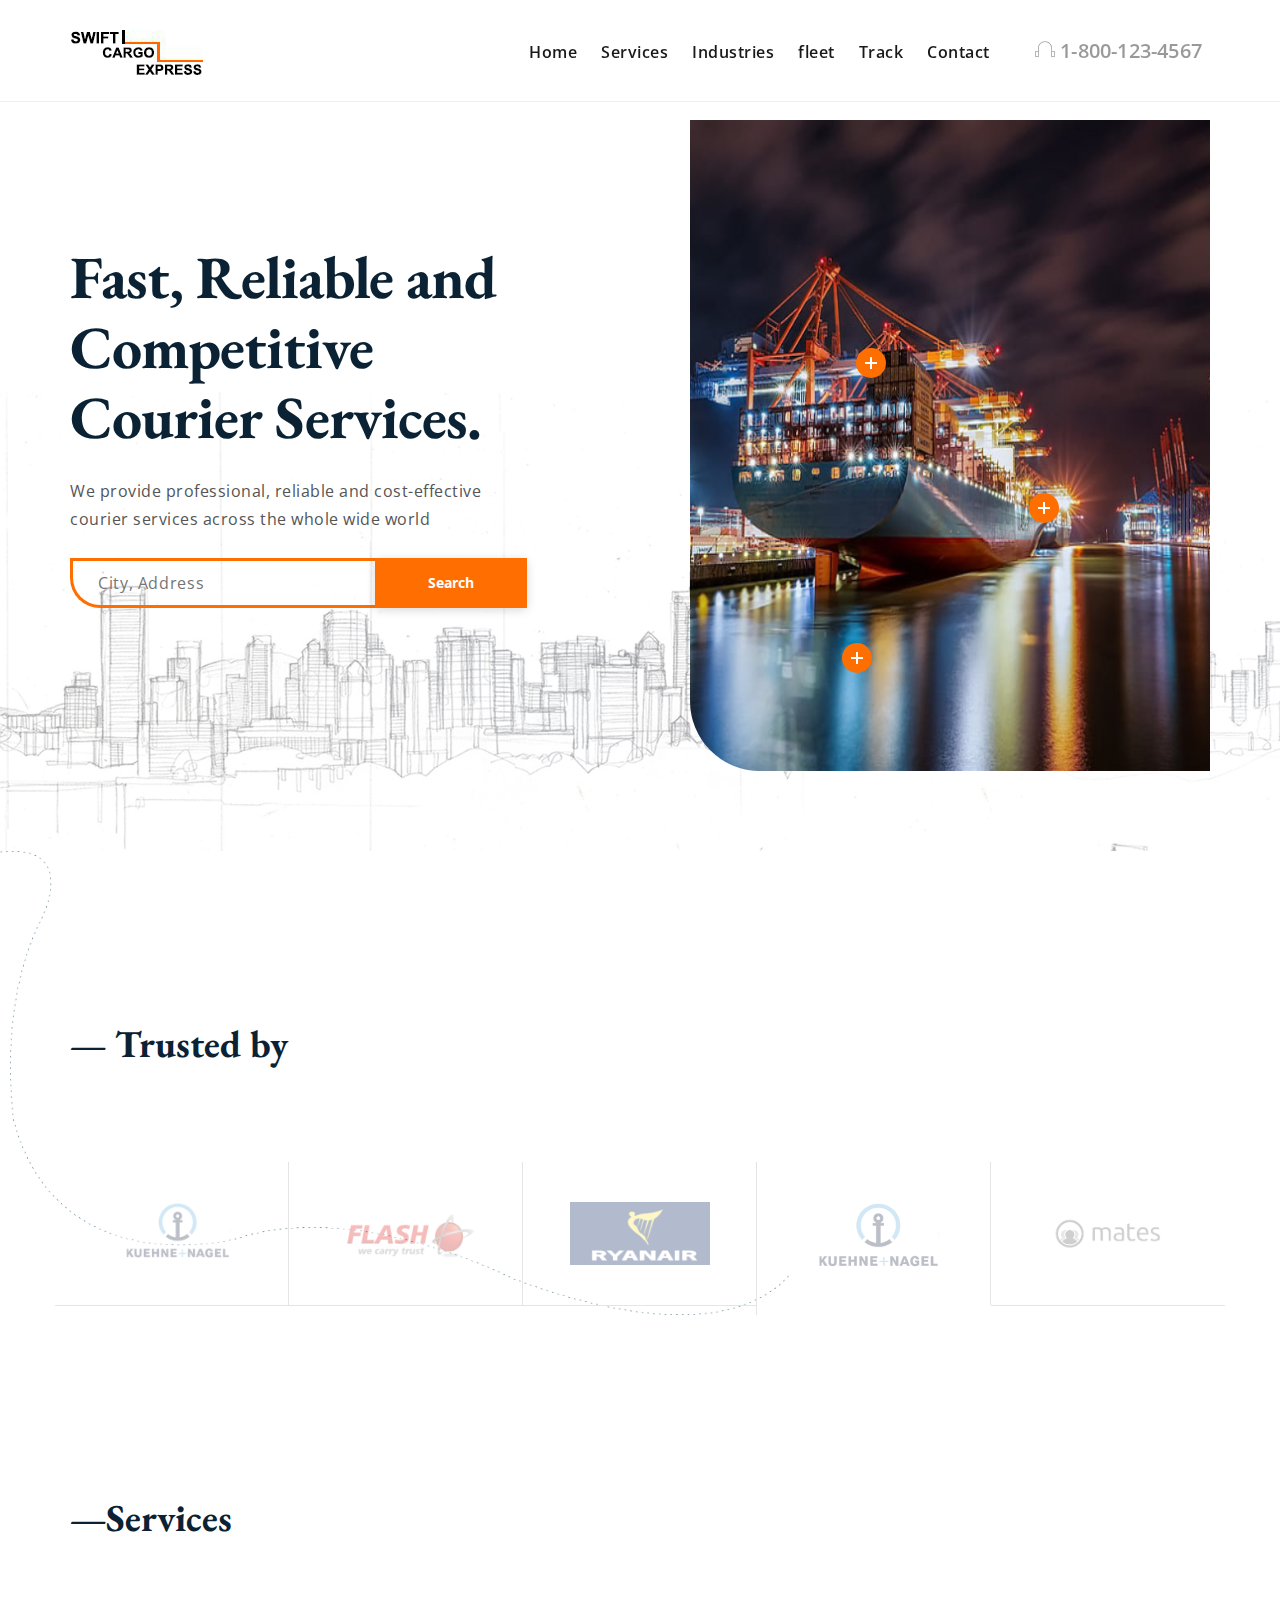
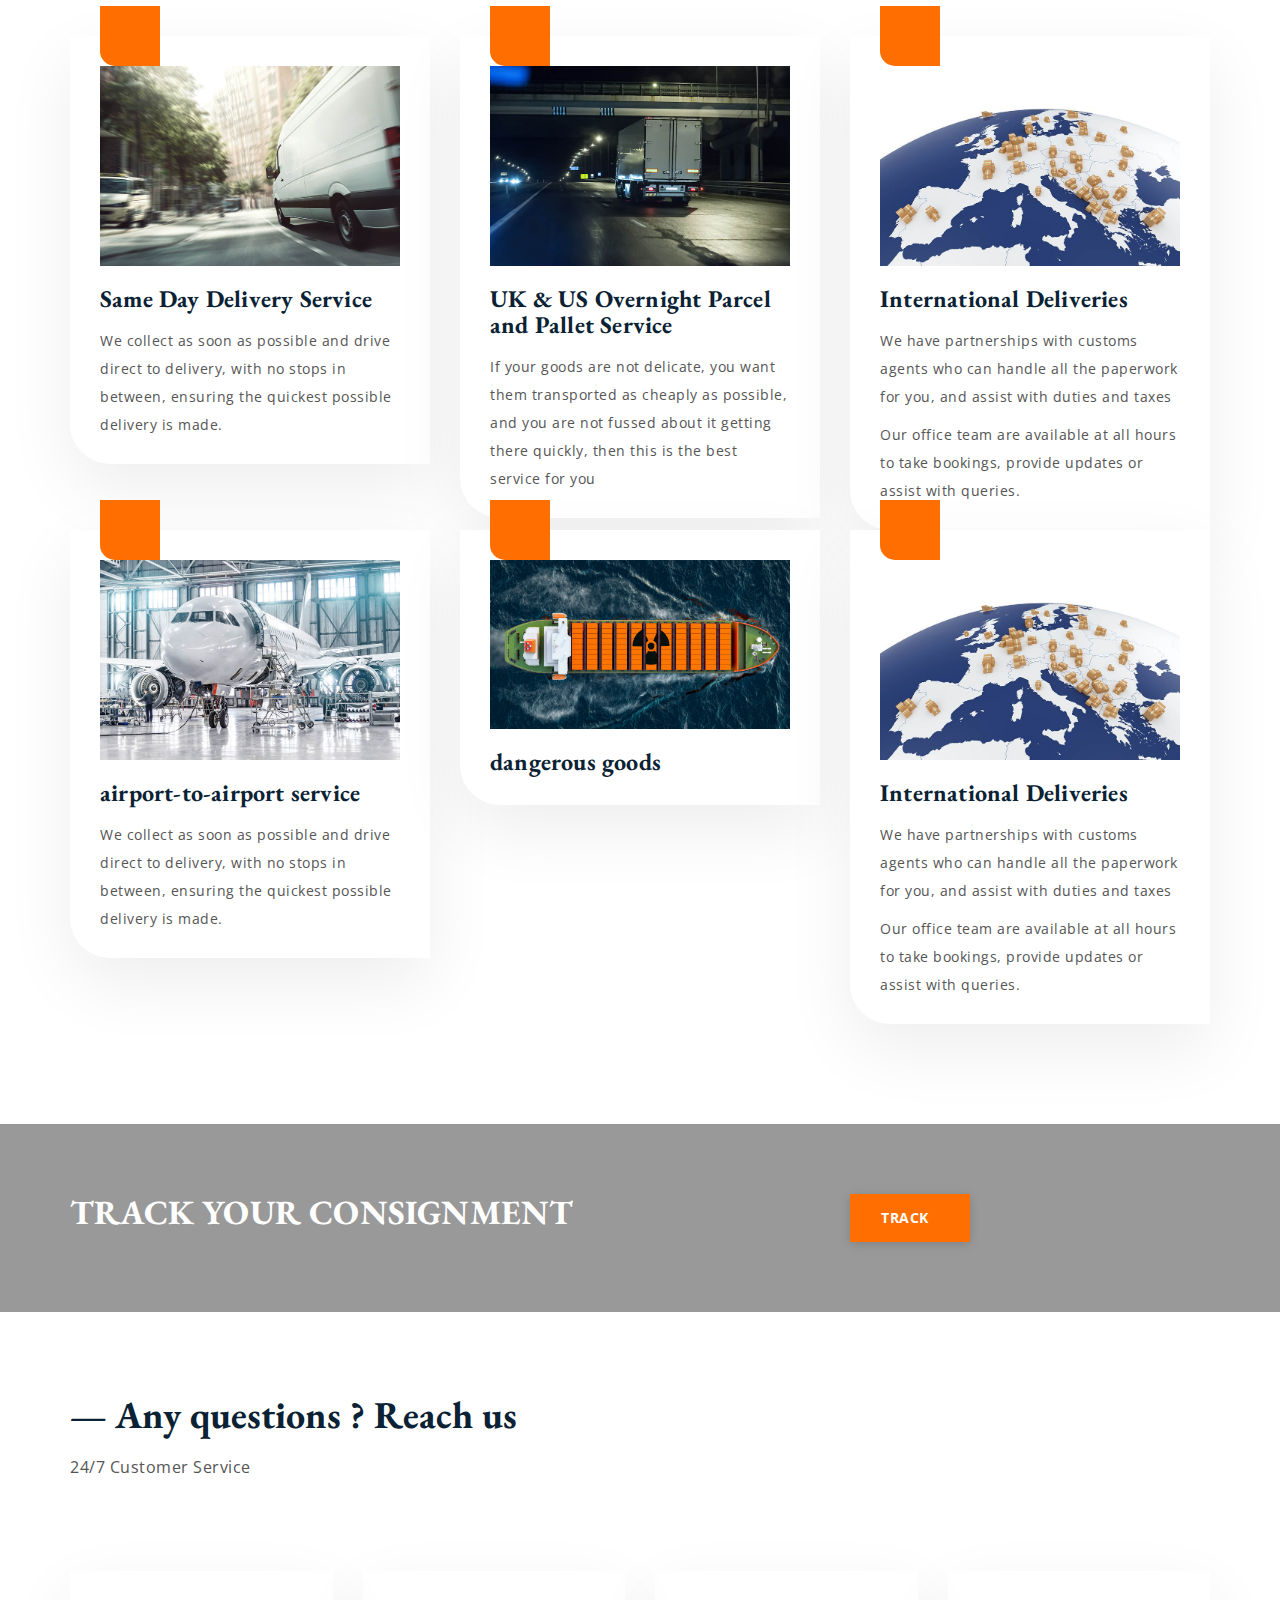
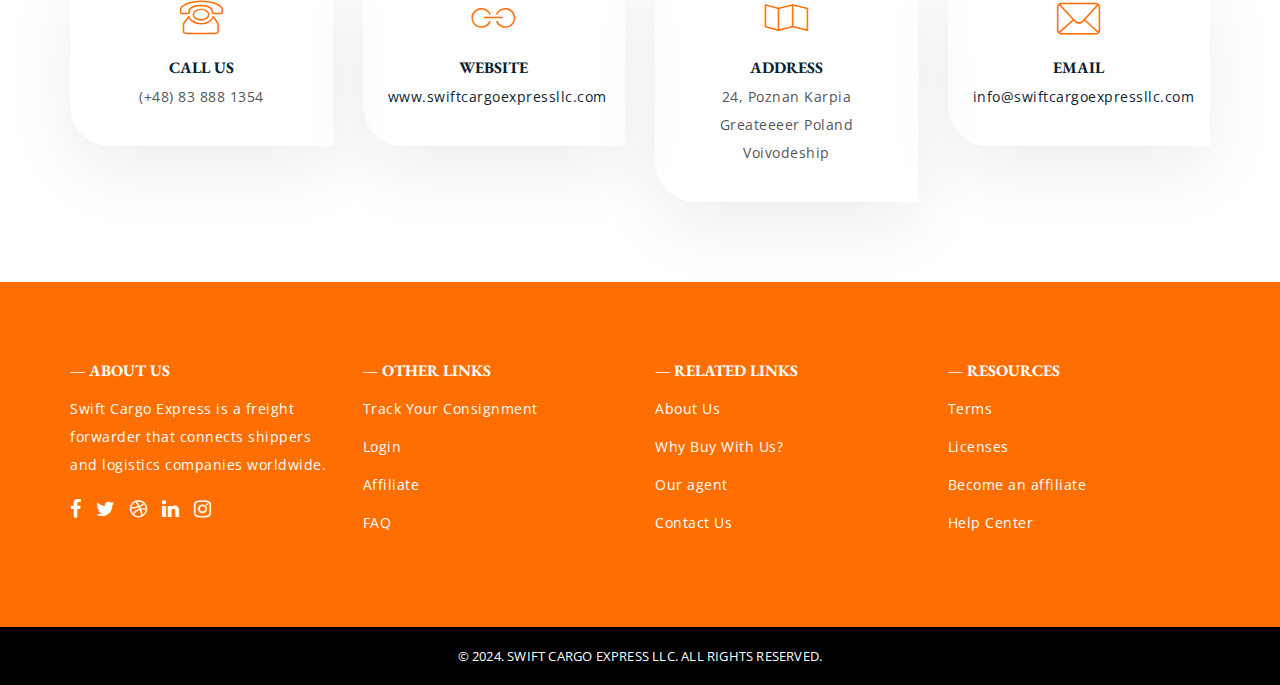
==== index.html @ 0b3b563d "Add files via upload" ====
<!DOCTYPE html>
<html lang="en">

<head>

    <meta http-equiv="content-type" content="text/html; charset=UTF-8">
    <title>SWIFT CARGO EXPRESS - YOUR GLOBAL SOLUTION TO LOGISTICS</title>
    <meta name="viewport" content="width=device-width, initial-scale=1.0">
    <meta name="description" content="">
    <meta name="keywords" content="">
    <meta name="author" content="">

    <!-- Favicon -->
    <link rel="shortcut icon" href="images/logo1.png">

    <!-- Bootstrap -->
    <link rel="stylesheet" href="css/bootstrap.min.css">

    <!-- Icons -->
    <link href="https://stackpath.bootstrapcdn.com/font-awesome/4.7.0/css/font-awesome.min.css" rel="stylesheet" integrity="sha384-wvfXpqpZZVQGK6TAh5PVlGOfQNHSoD2xbE+QkPxCAFlNEevoEH3Sl0sibVcOQVnN" crossorigin="anonymous">
    <link rel="stylesheet" href="css/ilmosys-icon.css">
    <link rel="stylesheet" href="js/vendors/swipebox/css/swipebox.min.css">


    <!-- Theme CSS -->
    <link rel="stylesheet" href="js/vendors/slick/slick.css">
    <link rel="stylesheet" href="css/style.css">

    <!-- HTML5 Shim and Respond.js IE8 support of HTML5 elements and media queries -->
    <!-- WARNING: Respond.js doesn't work if you view the page via file:// -->
    <!--[if lt IE 9]>
		<script src="https://oss.maxcdn.com/libs/html5shiv/3.7.0/html5shiv.js"></script>
		<script src="https://oss.maxcdn.com/libs/respond.js/1.4.2/respond.min.js"></script>
	<![endif]-->

</head>

<body id="home">
    <div class="body">
        <!-- HEADER -->
        <header>
            <nav class="navbar-inverse navbar-lg navbar-fixed-top">
                <div class="container">
                    <div class="navbar-header">
                        <a href="#" class="navbar-brand brand"><img src="img/SWIFTCARGOEXPRESSLOGO.png" alt="logo"></a>
                    </div>

                    <button type="button" class="navbar-toggle collapsed" data-toggle="collapse" data-target="#bs-example-navbar-collapse-1" aria-expanded="false">
				<span class="sr-only">Toggle navigation</span>
				<span class="icon-bar"></span>
				<span class="icon-bar"></span>
				<span class="icon-bar"></span>
				</button>

                    <div class="collapse navbar-collapse" id="bs-example-navbar-collapse-1">
                        <ul class="nav navbar-nav navbar-right navbar-login">
                            <li>
                                <a href="tel:1800789123"><i class="ilmosys-headphone"></i> 1-800-123-4567</a>
                            </li>
                        </ul>
                        <ul class="nav navbar-nav navbar-right">
                            <li class="dropdown mm-menu">
                                <a class="page-scroll" href="#home">Home</a>
                            </li>

                            <li class="dropdown mm-menu">
                                <a class="page-scroll" href="#services">Services</a>
                            </li>

                            <li class="dropdown mm-menu">
                                <a class="page-scroll" href="#industries">Industries</a>
                            </li>

                            <li class="dropdown mm-menu">
                                <a class="page-scroll" href="#fleet">fleet</a>
                            </li>

                            <li class="dropdown mm-menu">
                                <a class="page-scroll" href="track/">Track</a>
                            </li>

                            <li class="dropdown mm-menu">
                                <a class="page-scroll" href="#contact-info">Contact</a>
                            </li>
                        </ul>
                    </div>
                </div>
            </nav>
        </header>

        <!-- INTRO -->
        <div class="intro intro15">
            <div class="container">
                <div class="row center-content">
                    <div class="col-md-5">
                        <h3>Fast, Reliable and <br> 
                            Competitive Courier Services.</h3>
                        <p>
                            We provide professional, reliable and cost-effective courier services across the whole wide world 
                        </p>
                        <div class="space40"></div>

                        <form class="intro-newsletter intro-newsletter-full intro10-nl" action="#" id="invite" method="POST">
                            <div class="row">
                                <div class="col-md-8 col-sm-7 col-xs-8 no-padding">
                                    <input class="" placeholder="City, Address" name="city" id="#">
                                </div>
                                <div class="col-md-4 col-sm-5 col-xs-4 no-padding">
                                    <button class="btn btn-primary btn-block" type="submit">Search</button>
                                </div>
                            </div>
                        </form>
                        <div class="space40"></div>
                    </div>

                    <div class="col-md-7">
                        <div class="hl-container pull-right">
                            <img src="img/swift.png" class="hl-image" alt="">
                            <ul>
                                <li class="hl-point hl-point1">
                                    <div class="trigger-wrap"><a class="trigger"></a></div>

                                    <div class="h1-point-info">
                                        <h6>30 - Years of Experience </h6>
                                        <p>
                                            
                                        </p>
                                    </div>
                                </li>

                                <li class="hl-point hl-point2">
                                    <div class="trigger-wrap"><a class="trigger"></a></div>

                                    <div class="h1-point-info">
                                        <h6>24/7 - 365 Days a Year</h6>
                                        <p>
                                            
                                        </p>
                                    </div>
                                </li>

                                <li class="hl-point hl-point3">
                                    <div class="trigger-wrap"><a class="trigger"></a></div>

                                    <div class="h1-point-info">
                                        <h6>80,000+ Completed Deliveries Each Year</h6>
                                        <p>

                                        </p>
                                    </div>
                                </li>
                            </ul>
                        </div>
                    </div>
                </div>
            </div>
        </div>

<div class="bg-pattern">
        <div class="container">
            <div class="clearfix space90"></div>
            <div class="about-inline">
                <h3>— Trusted by </h3>
                <p>
                     
                </p>
            </div>
            <div class="row">
                <ul class="clients2 text-center">
                    <li><img src="img/partner11.png" class="img-responsive center-block" alt="" /></li>
                    <li><img src="img/partner22.png" class="img-responsive center-block" alt="" /></li>
                    <li><img src="img/partner33.png" class="img-responsive center-block" alt="" /></li>
                    <li><img src="img/partner4.png" class="img-responsive center-block" alt="" /></li>
                    <li><img src="images/clients/5.png" class="img-responsive center-block" alt="" /></li>
                </ul>
            </div>
        </div>

        <div id="properties" class="elements-content hide">
            <div class="container">
                <div class="about-inline">
                    <h3>— Home For Sale </h3>
                    <p>Lorem ipsum dolor sit amet, consectetur adipiscing elit. Etiam et purus a odio finibus bibendum in sit amet leo. Mauris feugiat erat tellus. </p>
                </div>
                <div class="row">
                    <div class="col-md-3">
                        <figure class="card card-product">
                            <div class="img-wrap"><img src="images/properties/01.jpg" alt="estica"></div>
                            <div class="info-wrap">
                                <h4 class="title">Financial Office, Romania</h4>
                                <p class="desc">1500 sqft | 03 beds | 05 baths </p>
                                <div class="price-wrap h3">
                                    <span class="price-new">$15,000</span> <del class="price-old">$14,500</del>
                                </div>
                            </div>
                            <div class="bottom-wrap">
                                <a href="" class="btn btn-sm btn-primary float-right" data-toggle="modal" data-target="#modalContactForm">
Inquiry Now</a>
                            </div>
                        </figure>
                    </div>
                    <div class="col-md-3">
                        <figure class="card card-product">
                            <div class="img-wrap"><img src="images/properties/02.jpg" alt="estica"></div>
                            <div class="info-wrap">
                                <h4 class="title">Tomin Villa, Denmark</h4>
                                <p class="desc"> 1500 sqft | 03 beds | 05 baths </p>
                                <div class="price-wrap h3">
                                    <span class="price-new">$8,000</span> <del class="price-old">$10,000</del>
                                </div>
                            </div>
                            <div class="bottom-wrap">
                                <a href="" class="btn btn-sm btn-primary float-right" data-toggle="modal" data-target="#modalContactForm">
Inquiry Now</a>

                            </div>
                        </figure>
                    </div>
                    <div class="col-md-3">
                        <figure class="card card-product">
                            <div class="img-wrap"><img src="images/properties/03.jpg" alt="estica"></div>
                            <div class="info-wrap">
                                <h4 class="title">Cruzz Villa, Spain</h4>
                                <p class="desc"> 1500 sqft | 03 beds | 05 baths</p>
                                <div class="price-wrap h3">
                                    <span class="price-new">$18,000</span> <del class="price-old">$19,000</del>
                                </div>
                            </div>
                            <div class="bottom-wrap">
                                <a href="" class="btn btn-sm btn-primary float-right" data-toggle="modal" data-target="#modalContactForm">
Inquiry Now</a>
                            </div>
                        </figure>
                    </div>

                    <div class="col-md-3">
                        <figure class="card card-product">
                            <div class="img-wrap"><img src="images/properties/04.jpg" alt="estica"></div>
                            <div class="info-wrap">
                                <h4 class="title">Milton Villa, NY</h4>
                                <p class="desc"> 1500 sqft | 03 beds | 05 baths </p>
                                <div class="price-wrap h3">
                                    <span class="price-new">$12,000</span> <del class="price-old">$15,000</del>
                                </div>
                            </div>
                            <div class="bottom-wrap">
                                <a href="" class="btn btn-sm btn-primary float-right" data-toggle="modal" data-target="#modalContactForm">
Inquiry Now</a>
                            </div>
                        </figure>
                    </div>

                </div>
            </div>
        </div>
        <div class="space100"></div>
		</div>

        <!-- Agent -->
        <div id="agents" class="hide agent agent-dark">
            <div class="container">
                <div class="about-inline">
                    <h3>— Our Perfact Agents </h3>
                </div>

                <div class="row">
                    <div class="col-sm-6 col-md-3">
                        <!-- item 1 -->
                        <div class="agent-box">
                            <figure>
                                <img class="img-responsive" src="images/agent/1.jpg" alt="">
                            </figure>
                            <div>
                                <h4>Joseph Doe</h4>
                                <small>18 Properties</small>
                                <ul class="list-inline social-icons icon-circle">
                                    <li><a href="#" class="social fa fa-facebook"></a></li>
                                    <li><a href="#" class="social fa fa-twitter"></a></li>
                                    <li><a href="#" class="social fa fa-linkedin"></a></li>
                                </ul>
                            </div>
                        </div>
                    </div>

                    <div class="col-sm-6 col-md-3">
                        <!-- item 2 -->
                        <div class="agent-box">
                            <figure>
                                <img class="img-responsive" src="images/agent/2.jpg" alt="">
                            </figure>
                            <div>
                                <h4>Maria Wade</h4>
                                <small>12 Properties</small>
                                <ul class="list-inline social-icons icon-circle">
                                    <li><a href="#" class="social fa fa-facebook"></a></li>
                                    <li><a href="#" class="social fa fa-twitter"></a></li>
                                    <li><a href="#" class="social fa fa-linkedin"></a></li>
                                </ul>
                            </div>
                        </div>
                    </div>

                    <div class="col-sm-6 col-md-3">
                        <!-- item 3 -->
                        <div class="agent-box">
                            <figure>
                                <img class="img-responsive" src="images/agent/3.jpg" alt="">
                            </figure>
                            <div>
                                <h4>David Mach</h4>
                                <small>7 Properties</small>
                                <ul class="list-inline social-icons icon-circle">
                                    <li><a href="#" class="social fa fa-facebook"></a></li>
                                    <li><a href="#" class="social fa fa-twitter"></a></li>
                                    <li><a href="#" class="social fa fa-linkedin"></a></li>
                                </ul>
                            </div>
                        </div>
                    </div>

                    <div class="col-sm-6 col-md-3">
                        <!-- item 4 -->
                        <div class="agent-box">
                            <figure>
                                <img class="img-responsive" src="images/agent/4.jpg" alt="">
                            </figure>
                            <div>
                                <h4>Jeniffer Doe</h4>
                                <small>20 Properties</small>
                                <ul class="list-inline social-icons icon-circle">
                                    <li><a href="#" class="social fa fa-facebook"></a></li>
                                    <li><a href="#" class="social fa fa-twitter"></a></li>
                                    <li><a href="#" class="social fa fa-linkedin"></a></li>
                                </ul>
                            </div>
                        </div>
                    </div>
                </div>


                <div class="space100"></div>
            </div>
        </div>

        <!-- Faq -->
        <div class="container" id="faq-services">
            <div class="about-inline">
                <h3>—Services</h3>
            </div>
        </div>

        <!-- SERVICES -->
        <div class="service3 icon-box-square">
            <div class="container">
                <div class="row">
                    <div class="col-md-4">
                        <div class="text-center">
                            <span><i class="fa fa-5x fa-search fa-clr hide"></i></span>
                            <div class="services-content">
                                <div>
                                    <img src="img/sameday.jpg" alt="">
                                </div>
                                <h2>Same Day Delivery Service</h2>
                                <p>
                                    We collect as soon as possible and drive direct to delivery, with no stops 
                                    in between, ensuring the quickest possible delivery is made.
                                </p>
                            </div>
                        </div>
                    </div>
                    <div class="col-md-4">
                        <div class="text-center">
                            <span><i class="hide fa fa-5x fa-user-circle-o fa-clr"></i></span>
                            <div class="services-content">
                                <div>
                                    <img src="img/overnight.jpg" alt="">
                                </div>
                                <h2>UK & US Overnight Parcel and Pallet Service</h2>
                                <p> 
                                    If your goods are not delicate, you want them transported as cheaply as 
                                    possible, and you are not fussed about it getting there quickly, then 
                                    this is the best service for you
                                </p>
                                
                            </div>
                        </div>
                    </div>
                    <div class="col-md-4">
                        <div class="text-center">
                            <span><i class="hide fa fa-5x fa-hand-pointer-o fa-clr"></i></span>
                            <div class="services-content">
                                <div>
                                    <img src="img/international.jpg" alt="">
                                </div>
                                <h2>
                                    International Deliveries
                                </h2>
                                <p>
                                    We have partnerships with customs agents who can handle all the paperwork for 
                                    you, and assist with duties and taxes
                                </p>
                                <p>
                                    Our office team are available at all hours to take bookings, provide updates or assist with queries.
                                </p>
                            </div>
                        </div>
                    </div>
                </div>

                <div class="row">
                    <div class="col-md-4">
                        <div class="text-center">
                            <span><i class="fa fa-5x fa-search fa-clr hide"></i></span>
                            <div class="services-content">
                                <div>
                                    <img src="img/airsidedelivery.jpg" alt="">
                                </div>
                                <h2>airport-to-airport service</h2>
                                <p>
                                    We collect as soon as possible and drive direct to 
                                    delivery, with no stops in between, ensuring the 
                                    quickest possible delivery is made.
                                </p>
                            </div>
                        </div>
                    </div>
                    <div class="col-md-4">
                        <div class="text-center">
                            <span><i class="hide fa fa-5x fa-user-circle-o fa-clr"></i></span>
                            <div class="services-content">
                                <div>
                                    <img src="img/dangerousgoods.jpg" alt="">
                                </div>
                                <h2>dangerous goods</h2>
                                <p> 
                                    
                                </p>
                                
                            </div>
                        </div>
                    </div>
                    <div class="col-md-4">
                        <div class="text-center">
                            <span><i class="hide fa fa-5x fa-hand-pointer-o fa-clr"></i></span>
                            <div class="services-content">
                                <div>
                                    <img src="img/international.jpg" alt="">
                                </div>
                                <h2>
                                    International Deliveries
                                </h2>
                                <p>
                                    We have partnerships with customs agents who can handle all the paperwork for 
                                    you, and assist with duties and taxes
                                </p>
                                <p>
                                    Our office team are available at all hours to take bookings, provide updates or assist with queries.
                                </p>
                            </div>
                        </div>
                    </div>
                </div>
            </div>
        </div>

        <!-- PARALLAX -->
        <section class="parallax-content2 parallax2 text-center" data-stellar-background-ratio="0.4">
            <div class="overlay"></div>
            <div class="container">
                <div class="row">
                    <div class="col-md-8">
                        <h4>TRACK YOUR CONSIGNMENT</h4>
                    </div>
                    <div class="row">
                        <div class="col-md-4">
                            <a href="track/" class="btn btn-lg btn-primary pull-left">TRACK<i class="icon-arrow-right"></i></a>
                        </div>
                    </div>
                </div>
            </div>
        </section>


        <!-- Reviews -->
        <div id="reviews" class="bg-light hide">
            <div class="container">
                <div class="about-inline">
                    <h3>— Our Client Reviews </h3>
                </div>
            </div>

            <div class="container">
                <div class="row">
                    <div class="col-md-12 text-center">
                        <div class="quote3">
                            <div>
                                <img src="images/reviews/1.jpg" alt="" />
                                <p>Pellentesque risus metus, condimentum at cursus sodales, mollis quis purus. Pellentesque vehicula felis a mauris vulputate tincidunt. </p>
                                <span class="author">Visvan Monee - Web Design</span>
                            </div>
                            <div>
                                <img src="images/reviews/2.jpg" alt="" />
                                <p>Interdum et malesuada fames ac ante ipsum primis in faucibus.  Sed volutpat eleifend interdum. Interdum et malesuada fames ac ante. </p>
                                <span class="author">Jabin Saje - UX Designer</span>
                            </div>
                            <div>
                                <img src="images/reviews/1.jpg" alt="" />
                                <p>Aliquam vestibulum urna quam, a efficitur metus pulvinar nec. Cras efficitur sapien eu ligula sollicitudin, a interdum quam tristique. </p>
                                <span class="author">Maciea kalli - Front End</span>
                            </div>
                            <div>
                                <img src="images/reviews/2.jpg" alt="" />
                                <p>Morbi gravida posuere fermentum. Suspendisse luctus viverra nisl. Vestibulum faucibus suscipit fringilla. </p>
                                <span class="author">Isfab mante - Web Design</span>
                            </div>
                        </div>
                    </div>
                </div>

                <div class="space100"></div>
            </div>
        </div>


        <!-- GOOGLE MAP -->
        <div class="google-map">
            <div class="container-fluid no-padding">
                <div id="map"></div>
            </div>
        </div>

        <div class="clear"></div>

        <!-- Contact -->
        <div id="contact-info" class="bg-white">
            <div class="container">
                <div class="about-inline">
                    <h3>— Any questions ? Reach us </h3>
                    <p>
                        24/7 Customer Service
                    </p>

                </div>
            </div>


            <div class="container">
                <div class="row">
                    <div class="col-lg-3 col-sm-6">
                        <div class="c-info">
                            <i class="ilmosys-phone"></i>
                            <h5>Call Us</h5>
                            <p>(+48) 83 888 1354</p>
                        </div>
                    </div>

                    <div class="col-lg-3 col-sm-6">
                        <div class="c-info">
                            <i class="ilmosys-link"></i>
                            <h5>Website</h5>
                            <p><a href="#" class="">www.swiftcargoexpressllc.com</a></p>
                        </div>
                    </div>

                    <div class="col-lg-3 col-sm-6">
                        <div class="c-info">
                            <i class="ilmosys-map"></i>
                            <h5>Address</h5>
                            <!-- <p>24, Wallstreet, NY 20001</p> -->
                            <p> 24, Poznan Karpia Greateeeer Poland Voivodeship </p>
                        </div>
                    </div>

                    <div class="col-lg-3 col-sm-6">
                        <div class="c-info">
                            <i class="ilmosys-envelope"></i>
                            <h5>Email</h5>
                            <p><a href="#" class=""> info@swiftcargoexpressllc.com </a></p>
                        </div>
                    </div>
                </div>
            </div>
        </div>


        <!-- FOOTER -->
        <footer class="footer2" id="footer2">
            <div class="container">
                <div class="row">
                    <div class="col-md-3 footerP">
                        <h5>— ABOUT US</h5>
                        
                            <p>
                                Swift Cargo Express is a freight forwarder that connects shippers and 
                                logistics companies worldwide.
                            </p>
                            <div class="footer-social">
                                <a href="#" class="fa fa-facebook"></a>
                                <a href="#" class="fa fa-twitter"></a>
                                <a href="#" class="fa fa-dribbble"></a>
                                <a href="#" class="fa fa-linkedin"></a>
                                <a href="#" class="fa fa-instagram"></a>
                            </div>
                    </div>
                    <div class="col-md-3 footerP">
                        <h5>— OTHER LINKS</h5>
                        <ul>
                            <li>
                                <a href="track/">
                                    <p>Track Your Consignment</p>
                                </a>
                            </li>
                            <li>
                                <a href="track/">
                                    <p>Login</p>
                                </a>
                            </li>
                            <li>
                                <a href="#">
                                    <p>Affiliate</p>
                                </a>
                            </li>
                            <li>
                                <a href="#">
                                    <p>FAQ</p>
                                </a>
                            </li>
                        </ul>
                    </div>

                    <div class="col-md-3 footerP">
                        <h5>— RELATED LINKS</h5>
                        <ul>
                            <li>
                                <a href="#">
                                    <p>About Us</p>
                                </a>
                            </li>
                            <li>
                                <a href="#">
                                    <p>Why Buy With Us?</p>
                                </a>
                            </li>
                            <li>
                                <a href="#">
                                    <p>Our agent</p>
                                </a>
                            </li>
                            <li>
                                <a href="#">
                                    <p>Contact Us</p>
                                </a>
                            </li>
                        </ul>
                    </div>

                    <div class="col-md-3 footerP">
                        <h5>— RESOURCES</h5>
                        <ul>
                            <li>
                                <a href="#">
                                    <p>Terms</p>
                                </a>
                            </li>
                            <li>
                                <a href="#">
                                    <p>Licenses</p>
                                </a>
                            </li>
                            <li>
                                <a href="#">
                                    <p>Become an affiliate</p>
                                </a>
                            </li>
                            <li>
                                <a href="#">
                                    <p>Help Center</p>
                                </a>
                            </li>
                        </ul>
                    </div>
                </div>
            </div>
    
    </footer>

    <!-- Copyright -->
    <div class="footer-copy">
        <div class="container">
            &copy; 2024. Swift Cargo Express LLC. All rights reserved.
        </div>
    </div>

    <div class="modal fade" id="modalContactForm" tabindex="-1" role="dialog" aria-labelledby="modalContactForm" aria-hidden="true">
        <div class="modal-dialog" role="document">
            <div class="modal-content">
                <div class="modal-header text-center">

                    <button type="button" class="close" data-dismiss="modal" aria-label="Close">
          <span aria-hidden="true">&times;</span>
        </button>
                    <div class="cf2-wrap">

                        <h2>Make an Inquiry Now!</h2>

                        <div class="clearfix space40"></div>
                        <form class="positioned" name="sentMessage" id="contactForm" action="php/contact.php" method="post">
                            <div class="row">

                                <div class="col-md-6 col-sm-6">
                                    <input name="senderName" id="senderName" placeholder="Your Name" required type="text">
                                </div>
                                <div class="col-md-6 col-sm-6">
                                    <input name="senderEmail" id="senderEmail" placeholder="Email Address" required type="email">
                                </div>
                            </div>

                            <input name="address" id="address" placeholder="Address" required type="text">

                            <input placeholder="Zip Code" required type="number">

                            <input placeholder="Mobile No." required type="number">
                            

                            <button type="submit" class="btn btn-primary btn-ico">Send Message<i class="fa fa-paper-plane-o"></i></button>
                        </form>
                        <div id="sendingMessage" class="statusMessage">
                            <p><i class="fa fa-spin fa-cog"></i> Sending your message. Please wait...</p>
                        </div>
                        <div id="successMessage" class="successmessage">
                            <p><span class="success-ico"></span> Thanks for sending your message! We'll get back to you shortly.</p>
                        </div>
                        <div id="failureMessage" class="errormessage">
                            <p><span class="error-ico"></span> There was a problem sending your message. Please try again.</p>
                        </div>
                        <div id="incompleteMessage" class="statusMessage">
                            <p><i class="fa fa-warning"></i> Please complete all the fields in the form before sending.</p>
                        </div>
                    </div>
                </div>
            </div>
        </div>
    </div>
    </div>

    <!-- Javascript =============================-->
    <script src="js/jquery.js"></script>
    <script src="js/bootstrap.min.js"></script>
    <script src="js/vendors/slick/slick.min.js"></script>
    <script src="js/vendors/jquery.easing.min.js"></script>
    <script src="js/vendors/stellar.js"></script>
    <script src="js/vendors/isotope/isotope.pkgd.js"></script>
    <script src="js/vendors/swipebox/js/jquery.swipebox.min.js"></script>
    <script src="js/main.js"></script>
    <script src="js/vendors/mc/jquery.ketchup.all.min.js"></script>
    <script src="js/vendors/mc/main.js"></script>
</body>

</html>
---- css/ilmosys-icon.css ----
@font-face {
  font-family: 'ilmosys-icon';
  src:  url('../fonts/ilmosys-icon.eot?pqxsa1');
  src:  url('../fonts/ilmosys-icon.eot?pqxsa1#iefix') format('embedded-opentype'),
    url('../fonts/ilmosys-icon.ttf?pqxsa1') format('truetype'),
    url('../fonts/ilmosys-icon.woff?pqxsa1') format('woff'),
    url('../fonts/ilmosys-icon.svg?pqxsa1#ilmosys-icon') format('svg');
  font-weight: normal;
  font-style: normal;
}

i {
  /* use !important to prevent issues with browser extensions that change fonts */
  font-family: 'ilmosys-icon';
  speak: none;
  font-style: normal;
  font-weight: normal;
  font-variant: normal;
  text-transform: none;
  line-height: 1;

  /* Better Font Rendering =========== */
  -webkit-font-smoothing: antialiased;
  -moz-osx-font-smoothing: grayscale;
}

.ilmosys-aa:before {
  content: "\e900";
}
.ilmosys-add:before {
  content: "\e901";
}
.ilmosys-add-bag:before {
  content: "\e902";
}
.ilmosys-add-basket:before {
  content: "\e903";
}
.ilmosys-add-cart:before {
  content: "\e904";
}
.ilmosys-add-file:before {
  content: "\e905";
}
.ilmosys-address-book:before {
  content: "\e906";
}
.ilmosys-address-book2:before {
  content: "\e907";
}
.ilmosys-add-spaceafterparagraph:before {
  content: "\e908";
}
.ilmosys-add-spacebeforeparagraph:before {
  content: "\e909";
}
.ilmosys-add-user:before {
  content: "\e90a";
}
.ilmosys-add-userstar:before {
  content: "\e90b";
}
.ilmosys-add-window:before {
  content: "\e90c";
}
.ilmosys-administrator:before {
  content: "\e90d";
}
.ilmosys-aerobics:before {
  content: "\e90e";
}
.ilmosys-aerobics-2:before {
  content: "\e90f";
}
.ilmosys-aerobics-3:before {
  content: "\e910";
}
.ilmosys-affiliate:before {
  content: "\e911";
}
.ilmosys-air-balloon:before {
  content: "\e912";
}
.ilmosys-airbrush:before {
  content: "\e913";
}
.ilmosys-airship:before {
  content: "\e914";
}
.ilmosys-alarm:before {
  content: "\e915";
}
.ilmosys-alarm-clock:before {
  content: "\e916";
}
.ilmosys-alarm-clock2:before {
  content: "\e917";
}
.ilmosys-alien:before {
  content: "\e918";
}
.ilmosys-alien-2:before {
  content: "\e919";
}
.ilmosys-aligator:before {
  content: "\e91a";
}
.ilmosys-align-center:before {
  content: "\e91b";
}
.ilmosys-align-justifyall:before {
  content: "\e91c";
}
.ilmosys-align-justifycenter:before {
  content: "\e91d";
}
.ilmosys-align-justifyleft:before {
  content: "\e91e";
}
.ilmosys-align-justifyright:before {
  content: "\e91f";
}
.ilmosys-align-left:before {
  content: "\e920";
}
.ilmosys-align-right:before {
  content: "\e921";
}
.ilmosys-alpha:before {
  content: "\e922";
}
.ilmosys-ambulance:before {
  content: "\e923";
}
.ilmosys-amx:before {
  content: "\e924";
}
.ilmosys-anchor:before {
  content: "\e925";
}
.ilmosys-anchor-2:before {
  content: "\e926";
}
.ilmosys-angel:before {
  content: "\e927";
}
.ilmosys-angel-smiley:before {
  content: "\e928";
}
.ilmosys-angry:before {
  content: "\e929";
}
.ilmosys-apple:before {
  content: "\e92a";
}
.ilmosys-apple-bite:before {
  content: "\e92b";
}
.ilmosys-approved-window:before {
  content: "\e92c";
}
.ilmosys-aquarius:before {
  content: "\e92d";
}
.ilmosys-aquarius-2:before {
  content: "\e92e";
}
.ilmosys-archery:before {
  content: "\e92f";
}
.ilmosys-archery-2:before {
  content: "\e930";
}
.ilmosys-argentina:before {
  content: "\e931";
}
.ilmosys-aries:before {
  content: "\e932";
}
.ilmosys-aries-2:before {
  content: "\e933";
}
.ilmosys-army-key:before {
  content: "\e934";
}
.ilmosys-arrow-around:before {
  content: "\e935";
}
.ilmosys-arrow-back-3:before {
  content: "\e936";
}
.ilmosys-arrow-back:before {
  content: "\e937";
}
.ilmosys-arrow-back2:before {
  content: "\e938";
}
.ilmosys-arrow-barrier:before {
  content: "\e939";
}
.ilmosys-arrow-circle:before {
  content: "\e93a";
}
.ilmosys-arrow-cross:before {
  content: "\e93b";
}
.ilmosys-arrow-down:before {
  content: "\e93c";
}
.ilmosys-arrow-down2:before {
  content: "\e93d";
}
.ilmosys-arrow-down3:before {
  content: "\e93e";
}
.ilmosys-arrow-downincircle:before {
  content: "\e93f";
}
.ilmosys-arrow-fork:before {
  content: "\e940";
}
.ilmosys-arrow-forward:before {
  content: "\e941";
}
.ilmosys-arrow-forward2:before {
  content: "\e942";
}
.ilmosys-arrow-from:before {
  content: "\e943";
}
.ilmosys-arrow-inside:before {
  content: "\e944";
}
.ilmosys-arrow-inside45:before {
  content: "\e945";
}
.ilmosys-arrow-insidegap:before {
  content: "\e946";
}
.ilmosys-arrow-insidegap45:before {
  content: "\e947";
}
.ilmosys-arrow-into:before {
  content: "\e948";
}
.ilmosys-arrow-join:before {
  content: "\e949";
}
.ilmosys-arrow-junction:before {
  content: "\e94a";
}
.ilmosys-arrow-left:before {
  content: "\e94b";
}
.ilmosys-arrow-left2:before {
  content: "\e94c";
}
.ilmosys-arrow-leftincircle:before {
  content: "\e94d";
}
.ilmosys-arrow-loop:before {
  content: "\e94e";
}
.ilmosys-arrow-merge:before {
  content: "\e94f";
}
.ilmosys-arrow-mix:before {
  content: "\e950";
}
.ilmosys-arrow-next:before {
  content: "\e951";
}
.ilmosys-arrow-outleft:before {
  content: "\e952";
}
.ilmosys-arrow-outright:before {
  content: "\e953";
}
.ilmosys-arrow-outside:before {
  content: "\e954";
}
.ilmosys-arrow-outside45:before {
  content: "\e955";
}
.ilmosys-arrow-outsidegap:before {
  content: "\e956";
}
.ilmosys-arrow-outsidegap45:before {
  content: "\e957";
}
.ilmosys-arrow-over:before {
  content: "\e958";
}
.ilmosys-arrow-refresh:before {
  content: "\e959";
}
.ilmosys-arrow-refresh2:before {
  content: "\e95a";
}
.ilmosys-arrow-right:before {
  content: "\e95b";
}
.ilmosys-arrow-right2:before {
  content: "\e95c";
}
.ilmosys-arrow-rightincircle:before {
  content: "\e95d";
}
.ilmosys-arrow-shuffle:before {
  content: "\e95e";
}
.ilmosys-arrow-squiggly:before {
  content: "\e95f";
}
.ilmosys-arrow-through:before {
  content: "\e960";
}
.ilmosys-arrow-to:before {
  content: "\e961";
}
.ilmosys-arrow-turnleft:before {
  content: "\e962";
}
.ilmosys-arrow-turnright:before {
  content: "\e963";
}
.ilmosys-arrow-up:before {
  content: "\e964";
}
.ilmosys-arrow-up2:before {
  content: "\e965";
}
.ilmosys-arrow-up3:before {
  content: "\e966";
}
.ilmosys-arrow-upincircle:before {
  content: "\e967";
}
.ilmosys-arrow-xleft:before {
  content: "\e968";
}
.ilmosys-arrow-xright:before {
  content: "\e969";
}
.ilmosys-assistant:before {
  content: "\e96a";
}
.ilmosys-astronaut:before {
  content: "\e96b";
}
.ilmosys-atm:before {
  content: "\e96c";
}
.ilmosys-atom:before {
  content: "\e96d";
}
.ilmosys-at-sign:before {
  content: "\e96e";
}
.ilmosys-audio:before {
  content: "\e96f";
}
.ilmosys-auto-flash:before {
  content: "\e970";
}
.ilmosys-autumn:before {
  content: "\e971";
}
.ilmosys-a-z:before {
  content: "\e972";
}
.ilmosys-baby:before {
  content: "\e973";
}
.ilmosys-baby-clothes:before {
  content: "\e974";
}
.ilmosys-baby-clothes2:before {
  content: "\e975";
}
.ilmosys-baby-cry:before {
  content: "\e976";
}
.ilmosys-back:before {
  content: "\e977";
}
.ilmosys-background:before {
  content: "\e978";
}
.ilmosys-back-media:before {
  content: "\e979";
}
.ilmosys-back-music:before {
  content: "\e97a";
}
.ilmosys-bacteria:before {
  content: "\e97b";
}
.ilmosys-bag:before {
  content: "\e97c";
}
.ilmosys-bag-coins:before {
  content: "\e97d";
}
.ilmosys-bag-items:before {
  content: "\e97e";
}
.ilmosys-bag-quantity:before {
  content: "\e97f";
}
.ilmosys-bakelite:before {
  content: "\e980";
}
.ilmosys-ballet-shoes:before {
  content: "\e981";
}
.ilmosys-balloon:before {
  content: "\e982";
}
.ilmosys-banana:before {
  content: "\e983";
}
.ilmosys-band-aid:before {
  content: "\e984";
}
.ilmosys-bank:before {
  content: "\e985";
}
.ilmosys-bar-chart:before {
  content: "\e986";
}
.ilmosys-bar-chart2:before {
  content: "\e987";
}
.ilmosys-bar-chart3:before {
  content: "\e988";
}
.ilmosys-bar-chart4:before {
  content: "\e989";
}
.ilmosys-bar-chart5:before {
  content: "\e98a";
}
.ilmosys-bar-code:before {
  content: "\e98b";
}
.ilmosys-barricade:before {
  content: "\e98c";
}
.ilmosys-barricade-2:before {
  content: "\e98d";
}
.ilmosys-baseball:before {
  content: "\e98e";
}
.ilmosys-basket-ball:before {
  content: "\e98f";
}
.ilmosys-basket-coins:before {
  content: "\e990";
}
.ilmosys-basket-items:before {
  content: "\e991";
}
.ilmosys-basket-quantity:before {
  content: "\e992";
}
.ilmosys-bat:before {
  content: "\e993";
}
.ilmosys-bat-2:before {
  content: "\e994";
}
.ilmosys-bathrobe:before {
  content: "\e995";
}
.ilmosys-batman-mask:before {
  content: "\e996";
}
.ilmosys-battery-0:before {
  content: "\e997";
}
.ilmosys-battery-25:before {
  content: "\e998";
}
.ilmosys-battery-50:before {
  content: "\e999";
}
.ilmosys-battery-75:before {
  content: "\e99a";
}
.ilmosys-battery-100:before {
  content: "\e99b";
}
.ilmosys-battery-charge:before {
  content: "\e99c";
}
.ilmosys-bear:before {
  content: "\e99d";
}
.ilmosys-beard:before {
  content: "\e99e";
}
.ilmosys-beard-2:before {
  content: "\e99f";
}
.ilmosys-beard-3:before {
  content: "\e9a0";
}
.ilmosys-bee:before {
  content: "\e9a1";
}
.ilmosys-beer:before {
  content: "\e9a2";
}
.ilmosys-beer-glass:before {
  content: "\e9a3";
}
.ilmosys-bell:before {
  content: "\e9a4";
}
.ilmosys-bell-2:before {
  content: "\e9a5";
}
.ilmosys-belt:before {
  content: "\e9a6";
}
.ilmosys-belt-2:before {
  content: "\e9a7";
}
.ilmosys-belt-3:before {
  content: "\e9a8";
}
.ilmosys-berlin-tower:before {
  content: "\e9a9";
}
.ilmosys-beta:before {
  content: "\e9aa";
}
.ilmosys-bicycle:before {
  content: "\e9ab";
}
.ilmosys-bicycle-2:before {
  content: "\e9ac";
}
.ilmosys-bicycle-3:before {
  content: "\e9ad";
}
.ilmosys-big-bang:before {
  content: "\e9ae";
}
.ilmosys-big-data:before {
  content: "\e9af";
}
.ilmosys-bike-helmet:before {
  content: "\e9b0";
}
.ilmosys-bikini:before {
  content: "\e9b1";
}
.ilmosys-bilk-bottle2:before {
  content: "\e9b2";
}
.ilmosys-billing:before {
  content: "\e9b3";
}
.ilmosys-binocular:before {
  content: "\e9b4";
}
.ilmosys-bio-hazard:before {
  content: "\e9b5";
}
.ilmosys-biotech:before {
  content: "\e9b6";
}
.ilmosys-bird:before {
  content: "\e9b7";
}
.ilmosys-bird-deliveringletter:before {
  content: "\e9b8";
}
.ilmosys-birthday-cake:before {
  content: "\e9b9";
}
.ilmosys-bisexual:before {
  content: "\e9ba";
}
.ilmosys-bishop:before {
  content: "\e9bb";
}
.ilmosys-bitcoin:before {
  content: "\e9bc";
}
.ilmosys-blackboard:before {
  content: "\e9bd";
}
.ilmosys-black-cat:before {
  content: "\e9be";
}
.ilmosys-block-cloud:before {
  content: "\e9bf";
}
.ilmosys-block-window:before {
  content: "\e9c0";
}
.ilmosys-blood:before {
  content: "\e9c1";
}
.ilmosys-blouse:before {
  content: "\e9c2";
}
.ilmosys-blueprint:before {
  content: "\e9c3";
}
.ilmosys-board:before {
  content: "\e9c4";
}
.ilmosys-bodybuilding:before {
  content: "\e9c5";
}
.ilmosys-bold-text:before {
  content: "\e9c6";
}
.ilmosys-bone:before {
  content: "\e9c7";
}
.ilmosys-bones:before {
  content: "\e9c8";
}
.ilmosys-book:before {
  content: "\e9c9";
}
.ilmosys-bookmark:before {
  content: "\e9ca";
}
.ilmosys-books:before {
  content: "\e9cb";
}
.ilmosys-books-2:before {
  content: "\e9cc";
}
.ilmosys-boom:before {
  content: "\e9cd";
}
.ilmosys-boot:before {
  content: "\e9ce";
}
.ilmosys-boot-2:before {
  content: "\e9cf";
}
.ilmosys-bottom-totop:before {
  content: "\e9d0";
}
.ilmosys-bow:before {
  content: "\e9d1";
}
.ilmosys-bow-2:before {
  content: "\e9d2";
}
.ilmosys-bow-3:before {
  content: "\e9d3";
}
.ilmosys-bow-4:before {
  content: "\e9d4";
}
.ilmosys-bow-5:before {
  content: "\e9d5";
}
.ilmosys-bow-6:before {
  content: "\e9d6";
}
.ilmosys-bowling:before {
  content: "\e9d7";
}
.ilmosys-bowling-2:before {
  content: "\e9d8";
}
.ilmosys-box:before {
  content: "\e9d9";
}
.ilmosys-box-close:before {
  content: "\e9da";
}
.ilmosys-box-full:before {
  content: "\e9db";
}
.ilmosys-box-open:before {
  content: "\e9dc";
}
.ilmosys-box-withfolders:before {
  content: "\e9dd";
}
.ilmosys-boy:before {
  content: "\e9de";
}
.ilmosys-bra:before {
  content: "\e9df";
}
.ilmosys-brain:before {
  content: "\e9e0";
}
.ilmosys-brain-2:before {
  content: "\e9e1";
}
.ilmosys-brain-3:before {
  content: "\e9e2";
}
.ilmosys-brazil:before {
  content: "\e9e3";
}
.ilmosys-bread:before {
  content: "\e9e4";
}
.ilmosys-bread-2:before {
  content: "\e9e5";
}
.ilmosys-bridge:before {
  content: "\e9e6";
}
.ilmosys-broke-link2:before {
  content: "\e9e7";
}
.ilmosys-broken-link:before {
  content: "\e9e8";
}
.ilmosys-broom:before {
  content: "\e9e9";
}
.ilmosys-brush:before {
  content: "\e9ea";
}
.ilmosys-bucket:before {
  content: "\e9eb";
}
.ilmosys-bug:before {
  content: "\e9ec";
}
.ilmosys-building:before {
  content: "\e9ed";
}
.ilmosys-bulleted-list:before {
  content: "\e9ee";
}
.ilmosys-bus:before {
  content: "\e9ef";
}
.ilmosys-bus-2:before {
  content: "\e9f0";
}
.ilmosys-business-man:before {
  content: "\e9f1";
}
.ilmosys-business-manwoman:before {
  content: "\e9f2";
}
.ilmosys-business-mens:before {
  content: "\e9f3";
}
.ilmosys-business-woman:before {
  content: "\e9f4";
}
.ilmosys-butterfly:before {
  content: "\e9f5";
}
.ilmosys-button:before {
  content: "\e9f6";
}
.ilmosys-cable-car:before {
  content: "\e9f7";
}
.ilmosys-cake:before {
  content: "\e9f8";
}
.ilmosys-calculator:before {
  content: "\e9f9";
}
.ilmosys-calculator-2:before {
  content: "\e9fa";
}
.ilmosys-calculator-3:before {
  content: "\e9fb";
}
.ilmosys-calendar:before {
  content: "\e9fc";
}
.ilmosys-calendar-2:before {
  content: "\e9fd";
}
.ilmosys-calendar-3:before {
  content: "\e9fe";
}
.ilmosys-calendar-4:before {
  content: "\e9ff";
}
.ilmosys-calendar-clock:before {
  content: "\ea00";
}
.ilmosys-camel:before {
  content: "\ea01";
}
.ilmosys-camera:before {
  content: "\ea02";
}
.ilmosys-camera-2:before {
  content: "\ea03";
}
.ilmosys-camera-3:before {
  content: "\ea04";
}
.ilmosys-camera-4:before {
  content: "\ea05";
}
.ilmosys-camera-5:before {
  content: "\ea06";
}
.ilmosys-camera-back:before {
  content: "\ea07";
}
.ilmosys-can:before {
  content: "\ea08";
}
.ilmosys-can-2:before {
  content: "\ea09";
}
.ilmosys-canada:before {
  content: "\ea0a";
}
.ilmosys-cancer:before {
  content: "\ea0b";
}
.ilmosys-cancer-2:before {
  content: "\ea0c";
}
.ilmosys-cancer-3:before {
  content: "\ea0d";
}
.ilmosys-candle:before {
  content: "\ea0e";
}
.ilmosys-candy:before {
  content: "\ea0f";
}
.ilmosys-candy-cane:before {
  content: "\ea10";
}
.ilmosys-cannon:before {
  content: "\ea11";
}
.ilmosys-cap:before {
  content: "\ea12";
}
.ilmosys-cap-2:before {
  content: "\ea13";
}
.ilmosys-cap-3:before {
  content: "\ea14";
}
.ilmosys-capricorn:before {
  content: "\ea15";
}
.ilmosys-capricorn-2:before {
  content: "\ea16";
}
.ilmosys-cap-smiley:before {
  content: "\ea17";
}
.ilmosys-car:before {
  content: "\ea18";
}
.ilmosys-car-2:before {
  content: "\ea19";
}
.ilmosys-car-3:before {
  content: "\ea1a";
}
.ilmosys-car-coins:before {
  content: "\ea1b";
}
.ilmosys-cardigan:before {
  content: "\ea1c";
}
.ilmosys-cardiovascular:before {
  content: "\ea1d";
}
.ilmosys-car-items:before {
  content: "\ea1e";
}
.ilmosys-cart-quantity:before {
  content: "\ea1f";
}
.ilmosys-car-wheel:before {
  content: "\ea20";
}
.ilmosys-casette-tape:before {
  content: "\ea21";
}
.ilmosys-cash-register:before {
  content: "\ea22";
}
.ilmosys-cash-register2:before {
  content: "\ea23";
}
.ilmosys-castle:before {
  content: "\ea24";
}
.ilmosys-cat:before {
  content: "\ea25";
}
.ilmosys-cathedral:before {
  content: "\ea26";
}
.ilmosys-cauldron:before {
  content: "\ea27";
}
.ilmosys-cd:before {
  content: "\ea28";
}
.ilmosys-cd-2:before {
  content: "\ea29";
}
.ilmosys-cd-cover:before {
  content: "\ea2a";
}
.ilmosys-cello:before {
  content: "\ea2b";
}
.ilmosys-celsius:before {
  content: "\ea2c";
}
.ilmosys-chacked-flag:before {
  content: "\ea2d";
}
.ilmosys-chair:before {
  content: "\ea2e";
}
.ilmosys-charger:before {
  content: "\ea2f";
}
.ilmosys-check:before {
  content: "\ea30";
}
.ilmosys-check-2:before {
  content: "\ea31";
}
.ilmosys-checked-user:before {
  content: "\ea32";
}
.ilmosys-checkmate:before {
  content: "\ea33";
}
.ilmosys-checkout:before {
  content: "\ea34";
}
.ilmosys-checkout-bag:before {
  content: "\ea35";
}
.ilmosys-checkout-basket:before {
  content: "\ea36";
}
.ilmosys-cheese:before {
  content: "\ea37";
}
.ilmosys-cheetah:before {
  content: "\ea38";
}
.ilmosys-chef:before {
  content: "\ea39";
}
.ilmosys-chef-hat:before {
  content: "\ea3a";
}
.ilmosys-chef-hat2:before {
  content: "\ea3b";
}
.ilmosys-chemical:before {
  content: "\ea3c";
}
.ilmosys-chemical-2:before {
  content: "\ea3d";
}
.ilmosys-chemical-3:before {
  content: "\ea3e";
}
.ilmosys-chemical-4:before {
  content: "\ea3f";
}
.ilmosys-chemical-5:before {
  content: "\ea40";
}
.ilmosys-chess:before {
  content: "\ea41";
}
.ilmosys-chess-board:before {
  content: "\ea42";
}
.ilmosys-chicken:before {
  content: "\ea43";
}
.ilmosys-chile:before {
  content: "\ea44";
}
.ilmosys-chimney:before {
  content: "\ea45";
}
.ilmosys-china:before {
  content: "\ea46";
}
.ilmosys-chinese-temple:before {
  content: "\ea47";
}
.ilmosys-chip:before {
  content: "\ea48";
}
.ilmosys-chopsticks:before {
  content: "\ea49";
}
.ilmosys-chopsticks-2:before {
  content: "\ea4a";
}
.ilmosys-christmas:before {
  content: "\ea4b";
}
.ilmosys-christmas-ball:before {
  content: "\ea4c";
}
.ilmosys-christmas-bell:before {
  content: "\ea4d";
}
.ilmosys-christmas-candle:before {
  content: "\ea4e";
}
.ilmosys-christmas-hat:before {
  content: "\ea4f";
}
.ilmosys-christmas-sleigh:before {
  content: "\ea50";
}
.ilmosys-christmas-snowman:before {
  content: "\ea51";
}
.ilmosys-christmas-sock:before {
  content: "\ea52";
}
.ilmosys-christmas-tree:before {
  content: "\ea53";
}
.ilmosys-chrysler-building:before {
  content: "\ea54";
}
.ilmosys-cinema:before {
  content: "\ea55";
}
.ilmosys-circular-point:before {
  content: "\ea56";
}
.ilmosys-city-hall:before {
  content: "\ea57";
}
.ilmosys-clamp:before {
  content: "\ea58";
}
.ilmosys-clapperboard-close:before {
  content: "\ea59";
}
.ilmosys-clapperboard-open:before {
  content: "\ea5a";
}
.ilmosys-claps:before {
  content: "\ea5b";
}
.ilmosys-clef:before {
  content: "\ea5c";
}
.ilmosys-clinic:before {
  content: "\ea5d";
}
.ilmosys-clock:before {
  content: "\ea5e";
}
.ilmosys-clock-2:before {
  content: "\ea5f";
}
.ilmosys-clock-3:before {
  content: "\ea60";
}
.ilmosys-clock-4:before {
  content: "\ea61";
}
.ilmosys-clock-back:before {
  content: "\ea62";
}
.ilmosys-clock-forward:before {
  content: "\ea63";
}
.ilmosys-close:before {
  content: "\ea64";
}
.ilmosys-close-window:before {
  content: "\ea65";
}
.ilmosys-clothing-store:before {
  content: "\ea66";
}
.ilmosys-cloud:before {
  content: "\ea67";
}
.ilmosys-cloud2:before {
  content: "\ea68";
}
.ilmosys-cloud3:before {
  content: "\ea69";
}
.ilmosys-cloud-camera:before {
  content: "\ea6a";
}
.ilmosys-cloud-computer:before {
  content: "\ea6b";
}
.ilmosys-cloud-email:before {
  content: "\ea6c";
}
.ilmosys-cloud-hail:before {
  content: "\ea6d";
}
.ilmosys-cloud-laptop:before {
  content: "\ea6e";
}
.ilmosys-cloud-lock:before {
  content: "\ea6f";
}
.ilmosys-cloud-moon:before {
  content: "\ea70";
}
.ilmosys-cloud-music:before {
  content: "\ea71";
}
.ilmosys-cloud-picture:before {
  content: "\ea72";
}
.ilmosys-cloud-rain:before {
  content: "\ea73";
}
.ilmosys-cloud-remove:before {
  content: "\ea74";
}
.ilmosys-clouds:before {
  content: "\ea75";
}
.ilmosys-cloud-secure:before {
  content: "\ea76";
}
.ilmosys-cloud-settings:before {
  content: "\ea77";
}
.ilmosys-cloud-smartphone:before {
  content: "\ea78";
}
.ilmosys-cloud-snow:before {
  content: "\ea79";
}
.ilmosys-cloud-sun:before {
  content: "\ea7a";
}
.ilmosys-clouds-weather:before {
  content: "\ea7b";
}
.ilmosys-cloud-tablet:before {
  content: "\ea7c";
}
.ilmosys-cloud-video:before {
  content: "\ea7d";
}
.ilmosys-cloud-weather:before {
  content: "\ea7e";
}
.ilmosys-clown:before {
  content: "\ea7f";
}
.ilmosys-cmyk:before {
  content: "\ea80";
}
.ilmosys-coat:before {
  content: "\ea81";
}
.ilmosys-cocktail:before {
  content: "\ea82";
}
.ilmosys-coconut:before {
  content: "\ea83";
}
.ilmosys-code-window:before {
  content: "\ea84";
}
.ilmosys-coding:before {
  content: "\ea85";
}
.ilmosys-coffee:before {
  content: "\ea86";
}
.ilmosys-coffee-2:before {
  content: "\ea87";
}
.ilmosys-coffee-bean:before {
  content: "\ea88";
}
.ilmosys-coffee-machine:before {
  content: "\ea89";
}
.ilmosys-coffee-togo:before {
  content: "\ea8a";
}
.ilmosys-coffin:before {
  content: "\ea8b";
}
.ilmosys-coin:before {
  content: "\ea8c";
}
.ilmosys-coins:before {
  content: "\ea8d";
}
.ilmosys-coins-2:before {
  content: "\ea8e";
}
.ilmosys-coins-3:before {
  content: "\ea8f";
}
.ilmosys-colombia:before {
  content: "\ea90";
}
.ilmosys-colosseum:before {
  content: "\ea91";
}
.ilmosys-column:before {
  content: "\ea92";
}
.ilmosys-column-2:before {
  content: "\ea93";
}
.ilmosys-column-3:before {
  content: "\ea94";
}
.ilmosys-comb:before {
  content: "\ea95";
}
.ilmosys-comb-2:before {
  content: "\ea96";
}
.ilmosys-communication-tower:before {
  content: "\ea97";
}
.ilmosys-communication-tower2:before {
  content: "\ea98";
}
.ilmosys-compass:before {
  content: "\ea99";
}
.ilmosys-compass-2:before {
  content: "\ea9a";
}
.ilmosys-compass-3:before {
  content: "\ea9b";
}
.ilmosys-compass-4:before {
  content: "\ea9c";
}
.ilmosys-compass-rose:before {
  content: "\ea9d";
}
.ilmosys-computer:before {
  content: "\ea9e";
}
.ilmosys-computer-2:before {
  content: "\ea9f";
}
.ilmosys-computer-3:before {
  content: "\eaa0";
}
.ilmosys-computer-secure:before {
  content: "\eaa1";
}
.ilmosys-conference:before {
  content: "\eaa2";
}
.ilmosys-confused:before {
  content: "\eaa3";
}
.ilmosys-conservation:before {
  content: "\eaa4";
}
.ilmosys-consulting:before {
  content: "\eaa5";
}
.ilmosys-contrast:before {
  content: "\eaa6";
}
.ilmosys-control:before {
  content: "\eaa7";
}
.ilmosys-control-2:before {
  content: "\eaa8";
}
.ilmosys-cookie-man:before {
  content: "\eaa9";
}
.ilmosys-cookies:before {
  content: "\eaaa";
}
.ilmosys-cool:before {
  content: "\eaab";
}
.ilmosys-cool-guy:before {
  content: "\eaac";
}
.ilmosys-copyright:before {
  content: "\eaad";
}
.ilmosys-costume:before {
  content: "\eaae";
}
.ilmosys-couple-sign:before {
  content: "\eaaf";
}
.ilmosys-cow:before {
  content: "\eab0";
}
.ilmosys-cpu:before {
  content: "\eab1";
}
.ilmosys-crane:before {
  content: "\eab2";
}
.ilmosys-cranium:before {
  content: "\eab3";
}
.ilmosys-credit-card:before {
  content: "\eab4";
}
.ilmosys-credit-card2:before {
  content: "\eab5";
}
.ilmosys-credit-card3:before {
  content: "\eab6";
}
.ilmosys-cricket:before {
  content: "\eab7";
}
.ilmosys-criminal:before {
  content: "\eab8";
}
.ilmosys-croissant:before {
  content: "\eab9";
}
.ilmosys-crop-2:before {
  content: "\eaba";
}
.ilmosys-crop-3:before {
  content: "\eabb";
}
.ilmosys-crown:before {
  content: "\eabc";
}
.ilmosys-crown-2:before {
  content: "\eabd";
}
.ilmosys-crying:before {
  content: "\eabe";
}
.ilmosys-cube-molecule:before {
  content: "\eabf";
}
.ilmosys-cube-molecule2:before {
  content: "\eac0";
}
.ilmosys-cupcake:before {
  content: "\eac1";
}
.ilmosys-cursor:before {
  content: "\eac2";
}
.ilmosys-cursor-click:before {
  content: "\eac3";
}
.ilmosys-cursor-click2:before {
  content: "\eac4";
}
.ilmosys-cursor-move:before {
  content: "\eac5";
}
.ilmosys-cursor-move2:before {
  content: "\eac6";
}
.ilmosys-cursor-select:before {
  content: "\eac7";
}
.ilmosys-dam:before {
  content: "\eac8";
}
.ilmosys-danemark:before {
  content: "\eac9";
}
.ilmosys-danger:before {
  content: "\eaca";
}
.ilmosys-danger-2:before {
  content: "\eacb";
}
.ilmosys-dashboard:before {
  content: "\eacc";
}
.ilmosys-data:before {
  content: "\eacd";
}
.ilmosys-data-backup:before {
  content: "\eace";
}
.ilmosys-data-block:before {
  content: "\eacf";
}
.ilmosys-data-center:before {
  content: "\ead0";
}
.ilmosys-data-clock:before {
  content: "\ead1";
}
.ilmosys-data-cloud:before {
  content: "\ead2";
}
.ilmosys-data-compress:before {
  content: "\ead3";
}
.ilmosys-data-copy:before {
  content: "\ead4";
}
.ilmosys-data-download:before {
  content: "\ead5";
}
.ilmosys-data-financial:before {
  content: "\ead6";
}
.ilmosys-data-key:before {
  content: "\ead7";
}
.ilmosys-data-lock:before {
  content: "\ead8";
}
.ilmosys-data-network:before {
  content: "\ead9";
}
.ilmosys-data-password:before {
  content: "\eada";
}
.ilmosys-data-power:before {
  content: "\eadb";
}
.ilmosys-data-refresh:before {
  content: "\eadc";
}
.ilmosys-data-save:before {
  content: "\eadd";
}
.ilmosys-data-search:before {
  content: "\eade";
}
.ilmosys-data-security:before {
  content: "\eadf";
}
.ilmosys-data-settings:before {
  content: "\eae0";
}
.ilmosys-data-sharing:before {
  content: "\eae1";
}
.ilmosys-data-shield:before {
  content: "\eae2";
}
.ilmosys-data-signal:before {
  content: "\eae3";
}
.ilmosys-data-storage:before {
  content: "\eae4";
}
.ilmosys-data-stream:before {
  content: "\eae5";
}
.ilmosys-data-transfer:before {
  content: "\eae6";
}
.ilmosys-data-unlock:before {
  content: "\eae7";
}
.ilmosys-data-upload:before {
  content: "\eae8";
}
.ilmosys-data-yes:before {
  content: "\eae9";
}
.ilmosys-david-star:before {
  content: "\eaea";
}
.ilmosys-daylight:before {
  content: "\eaeb";
}
.ilmosys-death:before {
  content: "\eaec";
}
.ilmosys-dec:before {
  content: "\eaed";
}
.ilmosys-decrase-inedit:before {
  content: "\eaee";
}
.ilmosys-deer:before {
  content: "\eaef";
}
.ilmosys-deer-2:before {
  content: "\eaf0";
}
.ilmosys-delete-file:before {
  content: "\eaf1";
}
.ilmosys-delete-window:before {
  content: "\eaf2";
}
.ilmosys-depression:before {
  content: "\eaf3";
}
.ilmosys-device-syncwithcloud:before {
  content: "\eaf4";
}
.ilmosys-d-eyeglasses:before {
  content: "\eaf5";
}
.ilmosys-d-eyeglasses2:before {
  content: "\eaf6";
}
.ilmosys-diamond:before {
  content: "\eaf7";
}
.ilmosys-dice:before {
  content: "\eaf8";
}
.ilmosys-dice-2:before {
  content: "\eaf9";
}
.ilmosys-digital-drawing:before {
  content: "\eafa";
}
.ilmosys-dinosaur:before {
  content: "\eafb";
}
.ilmosys-diploma:before {
  content: "\eafc";
}
.ilmosys-diploma-2:before {
  content: "\eafd";
}
.ilmosys-direction-east:before {
  content: "\eafe";
}
.ilmosys-direction-north:before {
  content: "\eaff";
}
.ilmosys-direction-south:before {
  content: "\eb00";
}
.ilmosys-direction-west:before {
  content: "\eb01";
}
.ilmosys-director:before {
  content: "\eb02";
}
.ilmosys-disk:before {
  content: "\eb03";
}
.ilmosys-dj:before {
  content: "\eb04";
}
.ilmosys-dna:before {
  content: "\eb05";
}
.ilmosys-dna-2:before {
  content: "\eb06";
}
.ilmosys-dna-helix:before {
  content: "\eb07";
}
.ilmosys-doctor:before {
  content: "\eb08";
}
.ilmosys-dog:before {
  content: "\eb09";
}
.ilmosys-dollar:before {
  content: "\eb0a";
}
.ilmosys-dollar-sign:before {
  content: "\eb0b";
}
.ilmosys-dollar-sign2:before {
  content: "\eb0c";
}
.ilmosys-dolphin:before {
  content: "\eb0d";
}
.ilmosys-domino:before {
  content: "\eb0e";
}
.ilmosys-door:before {
  content: "\eb0f";
}
.ilmosys-door-hanger:before {
  content: "\eb10";
}
.ilmosys-double-circle:before {
  content: "\eb11";
}
.ilmosys-double-tap:before {
  content: "\eb12";
}
.ilmosys-doughnut:before {
  content: "\eb13";
}
.ilmosys-dove:before {
  content: "\eb14";
}
.ilmosys-down:before {
  content: "\eb15";
}
.ilmosys-down-2:before {
  content: "\eb16";
}
.ilmosys-down-3:before {
  content: "\eb17";
}
.ilmosys-down-4:before {
  content: "\eb18";
}
.ilmosys-download:before {
  content: "\eb19";
}
.ilmosys-download-2:before {
  content: "\eb1a";
}
.ilmosys-download-fromcloud:before {
  content: "\eb1b";
}
.ilmosys-download-window:before {
  content: "\eb1c";
}
.ilmosys-downward:before {
  content: "\eb1d";
}
.ilmosys-drag:before {
  content: "\eb1e";
}
.ilmosys-drag-down:before {
  content: "\eb1f";
}
.ilmosys-drag-left:before {
  content: "\eb20";
}
.ilmosys-drag-right:before {
  content: "\eb21";
}
.ilmosys-drag-up:before {
  content: "\eb22";
}
.ilmosys-dress:before {
  content: "\eb23";
}
.ilmosys-drill:before {
  content: "\eb24";
}
.ilmosys-drill-2:before {
  content: "\eb25";
}
.ilmosys-drop:before {
  content: "\eb26";
}
.ilmosys-drum:before {
  content: "\eb27";
}
.ilmosys-dry:before {
  content: "\eb28";
}
.ilmosys-duck:before {
  content: "\eb29";
}
.ilmosys-dumbbell:before {
  content: "\eb2a";
}
.ilmosys-duplicate-layer:before {
  content: "\eb2b";
}
.ilmosys-duplicate-window:before {
  content: "\eb2c";
}
.ilmosys-dvd:before {
  content: "\eb2d";
}
.ilmosys-eagle:before {
  content: "\eb2e";
}
.ilmosys-ear:before {
  content: "\eb2f";
}
.ilmosys-earphones:before {
  content: "\eb30";
}
.ilmosys-earphones-2:before {
  content: "\eb31";
}
.ilmosys-eci-icon:before {
  content: "\eb32";
}
.ilmosys-edit:before {
  content: "\eb33";
}
.ilmosys-edit-map:before {
  content: "\eb34";
}
.ilmosys-eggs:before {
  content: "\eb35";
}
.ilmosys-egypt:before {
  content: "\eb36";
}
.ilmosys-eifel-tower:before {
  content: "\eb37";
}
.ilmosys-eject:before {
  content: "\eb38";
}
.ilmosys-eject-2:before {
  content: "\eb39";
}
.ilmosys-elbow:before {
  content: "\eb3a";
}
.ilmosys-el-castillo:before {
  content: "\eb3b";
}
.ilmosys-electric-guitar:before {
  content: "\eb3c";
}
.ilmosys-electricity:before {
  content: "\eb3d";
}
.ilmosys-elephant:before {
  content: "\eb3e";
}
.ilmosys-embassy:before {
  content: "\eb3f";
}
.ilmosys-empire-statebuilding:before {
  content: "\eb40";
}
.ilmosys-empty-box:before {
  content: "\eb41";
}
.ilmosys-end:before {
  content: "\eb42";
}
.ilmosys-end-2:before {
  content: "\eb43";
}
.ilmosys-endways:before {
  content: "\eb44";
}
.ilmosys-engineering:before {
  content: "\eb45";
}
.ilmosys-envelope:before {
  content: "\eb46";
}
.ilmosys-envelope-2:before {
  content: "\eb47";
}
.ilmosys-environmental:before {
  content: "\eb48";
}
.ilmosys-environmental-2:before {
  content: "\eb49";
}
.ilmosys-environmental-3:before {
  content: "\eb4a";
}
.ilmosys-equalizer:before {
  content: "\eb4b";
}
.ilmosys-eraser:before {
  content: "\eb4c";
}
.ilmosys-eraser-2:before {
  content: "\eb4d";
}
.ilmosys-eraser-3:before {
  content: "\eb4e";
}
.ilmosys-error-404window:before {
  content: "\eb4f";
}
.ilmosys-euro:before {
  content: "\eb50";
}
.ilmosys-euro-sign:before {
  content: "\eb51";
}
.ilmosys-euro-sign2:before {
  content: "\eb52";
}
.ilmosys-evil:before {
  content: "\eb53";
}
.ilmosys-explode:before {
  content: "\eb54";
}
.ilmosys-eye:before {
  content: "\eb55";
}
.ilmosys-eye-2:before {
  content: "\eb56";
}
.ilmosys-eye-blind:before {
  content: "\eb57";
}
.ilmosys-eyebrow:before {
  content: "\eb58";
}
.ilmosys-eyebrow-2:before {
  content: "\eb59";
}
.ilmosys-eyebrow-3:before {
  content: "\eb5a";
}
.ilmosys-eyeglasses-smiley:before {
  content: "\eb5b";
}
.ilmosys-eyeglasses-smiley2:before {
  content: "\eb5c";
}
.ilmosys-eye-invisible:before {
  content: "\eb5d";
}
.ilmosys-eye-scan:before {
  content: "\eb5e";
}
.ilmosys-eye-visible:before {
  content: "\eb5f";
}
.ilmosys-face-style:before {
  content: "\eb60";
}
.ilmosys-face-style2:before {
  content: "\eb61";
}
.ilmosys-face-style3:before {
  content: "\eb62";
}
.ilmosys-face-style4:before {
  content: "\eb63";
}
.ilmosys-face-style5:before {
  content: "\eb64";
}
.ilmosys-face-style6:before {
  content: "\eb65";
}
.ilmosys-factory:before {
  content: "\eb66";
}
.ilmosys-factory-2:before {
  content: "\eb67";
}
.ilmosys-fahrenheit:before {
  content: "\eb68";
}
.ilmosys-family-sign:before {
  content: "\eb69";
}
.ilmosys-fan:before {
  content: "\eb6a";
}
.ilmosys-farmer:before {
  content: "\eb6b";
}
.ilmosys-fashion:before {
  content: "\eb6c";
}
.ilmosys-favorite-window:before {
  content: "\eb6d";
}
.ilmosys-fax:before {
  content: "\eb6e";
}
.ilmosys-feather:before {
  content: "\eb6f";
}
.ilmosys-female:before {
  content: "\eb70";
}
.ilmosys-female-2:before {
  content: "\eb71";
}
.ilmosys-female-sign:before {
  content: "\eb72";
}
.ilmosys-file:before {
  content: "\eb73";
}
.ilmosys-file-block:before {
  content: "\eb74";
}
.ilmosys-file-bookmark:before {
  content: "\eb75";
}
.ilmosys-file-chart:before {
  content: "\eb76";
}
.ilmosys-file-clipboard:before {
  content: "\eb77";
}
.ilmosys-file-clipboardfiletext:before {
  content: "\eb78";
}
.ilmosys-file-clipboardtextimage:before {
  content: "\eb79";
}
.ilmosys-file-cloud:before {
  content: "\eb7a";
}
.ilmosys-file-copy:before {
  content: "\eb7b";
}
.ilmosys-file-copy2:before {
  content: "\eb7c";
}
.ilmosys-file-csv:before {
  content: "\eb7d";
}
.ilmosys-file-download:before {
  content: "\eb7e";
}
.ilmosys-file-edit:before {
  content: "\eb7f";
}
.ilmosys-file-excel:before {
  content: "\eb80";
}
.ilmosys-file-favorite:before {
  content: "\eb81";
}
.ilmosys-file-fire:before {
  content: "\eb82";
}
.ilmosys-file-graph:before {
  content: "\eb83";
}
.ilmosys-file-hide:before {
  content: "\eb84";
}
.ilmosys-file-horizontal:before {
  content: "\eb85";
}
.ilmosys-file-horizontaltext:before {
  content: "\eb86";
}
.ilmosys-file-html:before {
  content: "\eb87";
}
.ilmosys-file-jpg:before {
  content: "\eb88";
}
.ilmosys-file-link:before {
  content: "\eb89";
}
.ilmosys-file-loading:before {
  content: "\eb8a";
}
.ilmosys-file-lock:before {
  content: "\eb8b";
}
.ilmosys-file-love:before {
  content: "\eb8c";
}
.ilmosys-file-music:before {
  content: "\eb8d";
}
.ilmosys-file-network:before {
  content: "\eb8e";
}
.ilmosys-file-pictures:before {
  content: "\eb8f";
}
.ilmosys-file-pie:before {
  content: "\eb90";
}
.ilmosys-file-presentation:before {
  content: "\eb91";
}
.ilmosys-file-refresh:before {
  content: "\eb92";
}
.ilmosys-files:before {
  content: "\eb93";
}
.ilmosys-file-search:before {
  content: "\eb94";
}
.ilmosys-file-settings:before {
  content: "\eb95";
}
.ilmosys-file-share:before {
  content: "\eb96";
}
.ilmosys-file-textimage:before {
  content: "\eb97";
}
.ilmosys-file-trash:before {
  content: "\eb98";
}
.ilmosys-file-txt:before {
  content: "\eb99";
}
.ilmosys-file-upload:before {
  content: "\eb9a";
}
.ilmosys-file-video:before {
  content: "\eb9b";
}
.ilmosys-file-word:before {
  content: "\eb9c";
}
.ilmosys-file-zip:before {
  content: "\eb9d";
}
.ilmosys-film:before {
  content: "\eb9e";
}
.ilmosys-film-board:before {
  content: "\eb9f";
}
.ilmosys-film-cartridge:before {
  content: "\eba0";
}
.ilmosys-film-strip:before {
  content: "\eba1";
}
.ilmosys-film-video:before {
  content: "\eba2";
}
.ilmosys-filter:before {
  content: "\eba3";
}
.ilmosys-filter-2:before {
  content: "\eba4";
}
.ilmosys-financial:before {
  content: "\eba5";
}
.ilmosys-find-user:before {
  content: "\eba6";
}
.ilmosys-finger:before {
  content: "\eba7";
}
.ilmosys-finger-dragfoursides:before {
  content: "\eba8";
}
.ilmosys-finger-dragtwosides:before {
  content: "\eba9";
}
.ilmosys-fingerprint:before {
  content: "\ebaa";
}
.ilmosys-finger-print:before {
  content: "\ebab";
}
.ilmosys-fingerprint-2:before {
  content: "\ebac";
}
.ilmosys-fire-flame:before {
  content: "\ebad";
}
.ilmosys-fire-flame2:before {
  content: "\ebae";
}
.ilmosys-fire-hydrant:before {
  content: "\ebaf";
}
.ilmosys-fire-staion:before {
  content: "\ebb0";
}
.ilmosys-firewall:before {
  content: "\ebb1";
}
.ilmosys-first:before {
  content: "\ebb2";
}
.ilmosys-first-aid:before {
  content: "\ebb3";
}
.ilmosys-fish:before {
  content: "\ebb4";
}
.ilmosys-fish-food:before {
  content: "\ebb5";
}
.ilmosys-fit-to:before {
  content: "\ebb6";
}
.ilmosys-fit-to2:before {
  content: "\ebb7";
}
.ilmosys-five-fingers:before {
  content: "\ebb8";
}
.ilmosys-five-fingersdrag:before {
  content: "\ebb9";
}
.ilmosys-five-fingersdrag2:before {
  content: "\ebba";
}
.ilmosys-five-fingerstouch:before {
  content: "\ebbb";
}
.ilmosys-flag:before {
  content: "\ebbc";
}
.ilmosys-flag-2:before {
  content: "\ebbd";
}
.ilmosys-flag-3:before {
  content: "\ebbe";
}
.ilmosys-flag-4:before {
  content: "\ebbf";
}
.ilmosys-flag-5:before {
  content: "\ebc0";
}
.ilmosys-flag-6:before {
  content: "\ebc1";
}
.ilmosys-flamingo:before {
  content: "\ebc2";
}
.ilmosys-flash:before {
  content: "\ebc3";
}
.ilmosys-flash-2:before {
  content: "\ebc4";
}
.ilmosys-flashlight:before {
  content: "\ebc5";
}
.ilmosys-flash-video:before {
  content: "\ebc6";
}
.ilmosys-flask:before {
  content: "\ebc7";
}
.ilmosys-flask-2:before {
  content: "\ebc8";
}
.ilmosys-flick:before {
  content: "\ebc9";
}
.ilmosys-flowerpot:before {
  content: "\ebca";
}
.ilmosys-fluorescent:before {
  content: "\ebcb";
}
.ilmosys-fog-day:before {
  content: "\ebcc";
}
.ilmosys-fog-night:before {
  content: "\ebcd";
}
.ilmosys-folder:before {
  content: "\ebce";
}
.ilmosys-folder-add:before {
  content: "\ebcf";
}
.ilmosys-folder-archive:before {
  content: "\ebd0";
}
.ilmosys-folder-binder:before {
  content: "\ebd1";
}
.ilmosys-folder-binder2:before {
  content: "\ebd2";
}
.ilmosys-folder-block:before {
  content: "\ebd3";
}
.ilmosys-folder-bookmark:before {
  content: "\ebd4";
}
.ilmosys-folder-close:before {
  content: "\ebd5";
}
.ilmosys-folder-cloud:before {
  content: "\ebd6";
}
.ilmosys-folder-delete:before {
  content: "\ebd7";
}
.ilmosys-folder-download:before {
  content: "\ebd8";
}
.ilmosys-folder-edit:before {
  content: "\ebd9";
}
.ilmosys-folder-favorite:before {
  content: "\ebda";
}
.ilmosys-folder-fire:before {
  content: "\ebdb";
}
.ilmosys-folder-hide:before {
  content: "\ebdc";
}
.ilmosys-folder-link:before {
  content: "\ebdd";
}
.ilmosys-folder-loading:before {
  content: "\ebde";
}
.ilmosys-folder-lock:before {
  content: "\ebdf";
}
.ilmosys-folder-love:before {
  content: "\ebe0";
}
.ilmosys-folder-music:before {
  content: "\ebe1";
}
.ilmosys-folder-network:before {
  content: "\ebe2";
}
.ilmosys-folder-open:before {
  content: "\ebe3";
}
.ilmosys-folder-open2:before {
  content: "\ebe4";
}
.ilmosys-folder-organizing:before {
  content: "\ebe5";
}
.ilmosys-folder-pictures:before {
  content: "\ebe6";
}
.ilmosys-folder-refresh:before {
  content: "\ebe7";
}
.ilmosys-folder-remove:before {
  content: "\ebe8";
}
.ilmosys-folders:before {
  content: "\ebe9";
}
.ilmosys-folder-search:before {
  content: "\ebea";
}
.ilmosys-folder-settings:before {
  content: "\ebeb";
}
.ilmosys-folder-share:before {
  content: "\ebec";
}
.ilmosys-folder-trash:before {
  content: "\ebed";
}
.ilmosys-folder-upload:before {
  content: "\ebee";
}
.ilmosys-folder-video:before {
  content: "\ebef";
}
.ilmosys-folder-withdocument:before {
  content: "\ebf0";
}
.ilmosys-folder-zip:before {
  content: "\ebf1";
}
.ilmosys-font-color:before {
  content: "\ebf2";
}
.ilmosys-font-name:before {
  content: "\ebf3";
}
.ilmosys-font-size:before {
  content: "\ebf4";
}
.ilmosys-font-style:before {
  content: "\ebf5";
}
.ilmosys-font-stylesubscript:before {
  content: "\ebf6";
}
.ilmosys-font-stylesuperscript:before {
  content: "\ebf7";
}
.ilmosys-font-window:before {
  content: "\ebf8";
}
.ilmosys-foot:before {
  content: "\ebf9";
}
.ilmosys-foot-2:before {
  content: "\ebfa";
}
.ilmosys-football:before {
  content: "\ebfb";
}
.ilmosys-football-2:before {
  content: "\ebfc";
}
.ilmosys-footprint:before {
  content: "\ebfd";
}
.ilmosys-footprint-2:before {
  content: "\ebfe";
}
.ilmosys-footprint-3:before {
  content: "\ebff";
}
.ilmosys-forest:before {
  content: "\ec00";
}
.ilmosys-fork:before {
  content: "\ec01";
}
.ilmosys-formula:before {
  content: "\ec02";
}
.ilmosys-forward:before {
  content: "\ec03";
}
.ilmosys-fountain-pen:before {
  content: "\ec04";
}
.ilmosys-four-fingers:before {
  content: "\ec05";
}
.ilmosys-four-fingersdrag:before {
  content: "\ec06";
}
.ilmosys-four-fingersdrag2:before {
  content: "\ec07";
}
.ilmosys-four-fingerstouch:before {
  content: "\ec08";
}
.ilmosys-fox:before {
  content: "\ec09";
}
.ilmosys-frankenstein:before {
  content: "\ec0a";
}
.ilmosys-french-fries:before {
  content: "\ec0b";
}
.ilmosys-frog:before {
  content: "\ec0c";
}
.ilmosys-fruits:before {
  content: "\ec0d";
}
.ilmosys-fuel:before {
  content: "\ec0e";
}
.ilmosys-full-bag:before {
  content: "\ec0f";
}
.ilmosys-full-basket:before {
  content: "\ec10";
}
.ilmosys-full-cart:before {
  content: "\ec11";
}
.ilmosys-full-moon:before {
  content: "\ec12";
}
.ilmosys-full-screen:before {
  content: "\ec13";
}
.ilmosys-full-screen2:before {
  content: "\ec14";
}
.ilmosys-full-view:before {
  content: "\ec15";
}
.ilmosys-full-view2:before {
  content: "\ec16";
}
.ilmosys-full-viewwindow:before {
  content: "\ec17";
}
.ilmosys-function:before {
  content: "\ec18";
}
.ilmosys-funky:before {
  content: "\ec19";
}
.ilmosys-funny-bicycle:before {
  content: "\ec1a";
}
.ilmosys-gamepad:before {
  content: "\ec1b";
}
.ilmosys-gamepad-2:before {
  content: "\ec1c";
}
.ilmosys-gas-pump:before {
  content: "\ec1d";
}
.ilmosys-gaugage:before {
  content: "\ec1e";
}
.ilmosys-gaugage-2:before {
  content: "\ec1f";
}
.ilmosys-gay:before {
  content: "\ec20";
}
.ilmosys-gear:before {
  content: "\ec21";
}
.ilmosys-gear-2:before {
  content: "\ec22";
}
.ilmosys-gears:before {
  content: "\ec23";
}
.ilmosys-gears-2:before {
  content: "\ec24";
}
.ilmosys-geek:before {
  content: "\ec25";
}
.ilmosys-geek-2:before {
  content: "\ec26";
}
.ilmosys-gemini:before {
  content: "\ec27";
}
.ilmosys-gemini-2:before {
  content: "\ec28";
}
.ilmosys-genius:before {
  content: "\ec29";
}
.ilmosys-gentleman:before {
  content: "\ec2a";
}
.ilmosys-geo:before {
  content: "\ec2b";
}
.ilmosys-geo2:before {
  content: "\ec2c";
}
.ilmosys-geo3:before {
  content: "\ec2d";
}
.ilmosys-geo22:before {
  content: "\ec2e";
}
.ilmosys-geo23:before {
  content: "\ec2f";
}
.ilmosys-geo24:before {
  content: "\ec30";
}
.ilmosys-geo2-close:before {
  content: "\ec31";
}
.ilmosys-geo2-love:before {
  content: "\ec32";
}
.ilmosys-geo2-number:before {
  content: "\ec33";
}
.ilmosys-geo2-star:before {
  content: "\ec34";
}
.ilmosys-geo32:before {
  content: "\ec35";
}
.ilmosys-geo33:before {
  content: "\ec36";
}
.ilmosys-geo34:before {
  content: "\ec37";
}
.ilmosys-geo3-close:before {
  content: "\ec38";
}
.ilmosys-geo3-love:before {
  content: "\ec39";
}
.ilmosys-geo3-number:before {
  content: "\ec3a";
}
.ilmosys-geo3-star:before {
  content: "\ec3b";
}
.ilmosys-geo-close:before {
  content: "\ec3c";
}
.ilmosys-geo-love:before {
  content: "\ec3d";
}
.ilmosys-geo-number:before {
  content: "\ec3e";
}
.ilmosys-geo-star:before {
  content: "\ec3f";
}
.ilmosys-gey:before {
  content: "\ec40";
}
.ilmosys-gift-box:before {
  content: "\ec41";
}
.ilmosys-giraffe:before {
  content: "\ec42";
}
.ilmosys-girl:before {
  content: "\ec43";
}
.ilmosys-glasses:before {
  content: "\ec44";
}
.ilmosys-glasses-2:before {
  content: "\ec45";
}
.ilmosys-glasses-3:before {
  content: "\ec46";
}
.ilmosys-glass-water:before {
  content: "\ec47";
}
.ilmosys-global-position:before {
  content: "\ec48";
}
.ilmosys-globe:before {
  content: "\ec49";
}
.ilmosys-globe-2:before {
  content: "\ec4a";
}
.ilmosys-gloves:before {
  content: "\ec4b";
}
.ilmosys-go-bottom:before {
  content: "\ec4c";
}
.ilmosys-goggles:before {
  content: "\ec4d";
}
.ilmosys-golf:before {
  content: "\ec4e";
}
.ilmosys-golf-2:before {
  content: "\ec4f";
}
.ilmosys-gopro:before {
  content: "\ec50";
}
.ilmosys-gorilla:before {
  content: "\ec51";
}
.ilmosys-go-top:before {
  content: "\ec52";
}
.ilmosys-grave:before {
  content: "\ec53";
}
.ilmosys-graveyard:before {
  content: "\ec54";
}
.ilmosys-greece:before {
  content: "\ec55";
}
.ilmosys-green-energy:before {
  content: "\ec56";
}
.ilmosys-green-house:before {
  content: "\ec57";
}
.ilmosys-guitar:before {
  content: "\ec58";
}
.ilmosys-gun:before {
  content: "\ec59";
}
.ilmosys-gun-2:before {
  content: "\ec5a";
}
.ilmosys-gun-3:before {
  content: "\ec5b";
}
.ilmosys-gymnastics:before {
  content: "\ec5c";
}
.ilmosys-hair:before {
  content: "\ec5d";
}
.ilmosys-hair-2:before {
  content: "\ec5e";
}
.ilmosys-hair-3:before {
  content: "\ec5f";
}
.ilmosys-hair-4:before {
  content: "\ec60";
}
.ilmosys-half-moon:before {
  content: "\ec61";
}
.ilmosys-halloween-halfmoon:before {
  content: "\ec62";
}
.ilmosys-halloween-moon:before {
  content: "\ec63";
}
.ilmosys-hamburger:before {
  content: "\ec64";
}
.ilmosys-hammer:before {
  content: "\ec65";
}
.ilmosys-hand:before {
  content: "\ec66";
}
.ilmosys-hands:before {
  content: "\ec67";
}
.ilmosys-handshake:before {
  content: "\ec68";
}
.ilmosys-hand-touch:before {
  content: "\ec69";
}
.ilmosys-hand-touch2:before {
  content: "\ec6a";
}
.ilmosys-hand-touchsmartphone:before {
  content: "\ec6b";
}
.ilmosys-hanger:before {
  content: "\ec6c";
}
.ilmosys-happy:before {
  content: "\ec6d";
}
.ilmosys-hat:before {
  content: "\ec6e";
}
.ilmosys-hat-2:before {
  content: "\ec6f";
}
.ilmosys-haunted-house:before {
  content: "\ec70";
}
.ilmosys-hd:before {
  content: "\ec71";
}
.ilmosys-hdd:before {
  content: "\ec72";
}
.ilmosys-hd-video:before {
  content: "\ec73";
}
.ilmosys-headphone:before {
  content: "\ec74";
}
.ilmosys-headphones:before {
  content: "\ec75";
}
.ilmosys-headset:before {
  content: "\ec76";
}
.ilmosys-heart:before {
  content: "\ec77";
}
.ilmosys-heart-2:before {
  content: "\ec78";
}
.ilmosys-heels:before {
  content: "\ec79";
}
.ilmosys-heels-2:before {
  content: "\ec7a";
}
.ilmosys-height-window:before {
  content: "\ec7b";
}
.ilmosys-helicopter:before {
  content: "\ec7c";
}
.ilmosys-helicopter-2:before {
  content: "\ec7d";
}
.ilmosys-helix-2:before {
  content: "\ec7e";
}
.ilmosys-hello:before {
  content: "\ec7f";
}
.ilmosys-helmet:before {
  content: "\ec80";
}
.ilmosys-helmet-2:before {
  content: "\ec81";
}
.ilmosys-helmet-3:before {
  content: "\ec82";
}
.ilmosys-hipo:before {
  content: "\ec83";
}
.ilmosys-hipster-glasses:before {
  content: "\ec84";
}
.ilmosys-hipster-glasses2:before {
  content: "\ec85";
}
.ilmosys-hipster-glasses3:before {
  content: "\ec86";
}
.ilmosys-hipster-headphones:before {
  content: "\ec87";
}
.ilmosys-hipster-men:before {
  content: "\ec88";
}
.ilmosys-hipster-men2:before {
  content: "\ec89";
}
.ilmosys-hipster-men3:before {
  content: "\ec8a";
}
.ilmosys-hipster-sunglasses:before {
  content: "\ec8b";
}
.ilmosys-hipster-sunglasses2:before {
  content: "\ec8c";
}
.ilmosys-hipster-sunglasses3:before {
  content: "\ec8d";
}
.ilmosys-hokey:before {
  content: "\ec8e";
}
.ilmosys-holly:before {
  content: "\ec8f";
}
.ilmosys-home:before {
  content: "\ec90";
}
.ilmosys-home-2:before {
  content: "\ec91";
}
.ilmosys-home-3:before {
  content: "\ec92";
}
.ilmosys-home-4:before {
  content: "\ec93";
}
.ilmosys-home-5:before {
  content: "\ec94";
}
.ilmosys-home-window:before {
  content: "\ec95";
}
.ilmosys-homosexual:before {
  content: "\ec96";
}
.ilmosys-honey:before {
  content: "\ec97";
}
.ilmosys-hong-kong:before {
  content: "\ec98";
}
.ilmosys-hoodie:before {
  content: "\ec99";
}
.ilmosys-horror:before {
  content: "\ec9a";
}
.ilmosys-horse:before {
  content: "\ec9b";
}
.ilmosys-hospital:before {
  content: "\ec9c";
}
.ilmosys-hospital-2:before {
  content: "\ec9d";
}
.ilmosys-host:before {
  content: "\ec9e";
}
.ilmosys-hot-dog:before {
  content: "\ec9f";
}
.ilmosys-hotel:before {
  content: "\eca0";
}
.ilmosys-hour:before {
  content: "\eca1";
}
.ilmosys-hub:before {
  content: "\eca2";
}
.ilmosys-humor:before {
  content: "\eca3";
}
.ilmosys-hurt:before {
  content: "\eca4";
}
.ilmosys-ice-cream:before {
  content: "\eca5";
}
.ilmosys-id-2:before {
  content: "\eca6";
}
.ilmosys-id-3:before {
  content: "\eca7";
}
.ilmosys-id-card:before {
  content: "\eca8";
}
.ilmosys-idea:before {
  content: "\eca9";
}
.ilmosys-idea-2:before {
  content: "\ecaa";
}
.ilmosys-idea-3:before {
  content: "\ecab";
}
.ilmosys-idea-4:before {
  content: "\ecac";
}
.ilmosys-idea-5:before {
  content: "\ecad";
}
.ilmosys-identification-badge:before {
  content: "\ecae";
}
.ilmosys-inbox:before {
  content: "\ecaf";
}
.ilmosys-inbox-empty:before {
  content: "\ecb0";
}
.ilmosys-inbox-forward:before {
  content: "\ecb1";
}
.ilmosys-inbox-full:before {
  content: "\ecb2";
}
.ilmosys-inbox-into:before {
  content: "\ecb3";
}
.ilmosys-inbox-out:before {
  content: "\ecb4";
}
.ilmosys-inbox-reply:before {
  content: "\ecb5";
}
.ilmosys-increase-inedit:before {
  content: "\ecb6";
}
.ilmosys-indent-firstline:before {
  content: "\ecb7";
}
.ilmosys-indent-leftmargin:before {
  content: "\ecb8";
}
.ilmosys-indent-rightmargin:before {
  content: "\ecb9";
}
.ilmosys-india:before {
  content: "\ecba";
}
.ilmosys-information:before {
  content: "\ecbb";
}
.ilmosys-info-window:before {
  content: "\ecbc";
}
.ilmosys-inifity:before {
  content: "\ecbd";
}
.ilmosys-internet:before {
  content: "\ecbe";
}
.ilmosys-internet-2:before {
  content: "\ecbf";
}
.ilmosys-internet-smiley:before {
  content: "\ecc0";
}
.ilmosys-israel:before {
  content: "\ecc1";
}
.ilmosys-italic-text:before {
  content: "\ecc2";
}
.ilmosys-jacket:before {
  content: "\ecc3";
}
.ilmosys-jacket-2:before {
  content: "\ecc4";
}
.ilmosys-jamaica:before {
  content: "\ecc5";
}
.ilmosys-japan:before {
  content: "\ecc6";
}
.ilmosys-japanese-gate:before {
  content: "\ecc7";
}
.ilmosys-jeans:before {
  content: "\ecc8";
}
.ilmosys-jeep:before {
  content: "\ecc9";
}
.ilmosys-jeep-2:before {
  content: "\ecca";
}
.ilmosys-jet:before {
  content: "\eccb";
}
.ilmosys-joystick:before {
  content: "\eccc";
}
.ilmosys-juice:before {
  content: "\eccd";
}
.ilmosys-jump-rope:before {
  content: "\ecce";
}
.ilmosys-kangoroo:before {
  content: "\eccf";
}
.ilmosys-kenya:before {
  content: "\ecd0";
}
.ilmosys-key:before {
  content: "\ecd1";
}
.ilmosys-key-2:before {
  content: "\ecd2";
}
.ilmosys-key-3:before {
  content: "\ecd3";
}
.ilmosys-keyboard:before {
  content: "\ecd4";
}
.ilmosys-keyboard3:before {
  content: "\ecd5";
}
.ilmosys-key-lock:before {
  content: "\ecd6";
}
.ilmosys-keypad:before {
  content: "\ecd7";
}
.ilmosys-king:before {
  content: "\ecd8";
}
.ilmosys-king-2:before {
  content: "\ecd9";
}
.ilmosys-kiss:before {
  content: "\ecda";
}
.ilmosys-knee:before {
  content: "\ecdb";
}
.ilmosys-knife:before {
  content: "\ecdc";
}
.ilmosys-knife-2:before {
  content: "\ecdd";
}
.ilmosys-knight:before {
  content: "\ecde";
}
.ilmosys-koala:before {
  content: "\ecdf";
}
.ilmosys-korea:before {
  content: "\ece0";
}
.ilmosys-lamp:before {
  content: "\ece1";
}
.ilmosys-landscape:before {
  content: "\ece2";
}
.ilmosys-landscape-2:before {
  content: "\ece3";
}
.ilmosys-lantern:before {
  content: "\ece4";
}
.ilmosys-laptop:before {
  content: "\ece5";
}
.ilmosys-laptop-2:before {
  content: "\ece6";
}
.ilmosys-laptop-3:before {
  content: "\ece7";
}
.ilmosys-laptop-phone:before {
  content: "\ece8";
}
.ilmosys-laptop-secure:before {
  content: "\ece9";
}
.ilmosys-laptop-tablet:before {
  content: "\ecea";
}
.ilmosys-laser:before {
  content: "\eceb";
}
.ilmosys-last:before {
  content: "\ecec";
}
.ilmosys-laughing:before {
  content: "\eced";
}
.ilmosys-layer-backward:before {
  content: "\ecee";
}
.ilmosys-layer-forward:before {
  content: "\ecef";
}
.ilmosys-leafs:before {
  content: "\ecf0";
}
.ilmosys-leafs-2:before {
  content: "\ecf1";
}
.ilmosys-leaning-tower:before {
  content: "\ecf2";
}
.ilmosys-left:before {
  content: "\ecf3";
}
.ilmosys-left-2:before {
  content: "\ecf4";
}
.ilmosys-left-3:before {
  content: "\ecf5";
}
.ilmosys-left-4:before {
  content: "\ecf6";
}
.ilmosys-left--right:before {
  content: "\ecf7";
}
.ilmosys-left--right3:before {
  content: "\ecf8";
}
.ilmosys-left-toright:before {
  content: "\ecf9";
}
.ilmosys-leg:before {
  content: "\ecfa";
}
.ilmosys-leg-2:before {
  content: "\ecfb";
}
.ilmosys-lego:before {
  content: "\ecfc";
}
.ilmosys-lemon:before {
  content: "\ecfd";
}
.ilmosys-len:before {
  content: "\ecfe";
}
.ilmosys-len-2:before {
  content: "\ecff";
}
.ilmosys-len-3:before {
  content: "\ed00";
}
.ilmosys-leo:before {
  content: "\ed01";
}
.ilmosys-leo-2:before {
  content: "\ed02";
}
.ilmosys-leopard:before {
  content: "\ed03";
}
.ilmosys-lesbian:before {
  content: "\ed04";
}
.ilmosys-lesbians:before {
  content: "\ed05";
}
.ilmosys-letter-close:before {
  content: "\ed06";
}
.ilmosys-letter-open:before {
  content: "\ed07";
}
.ilmosys-letter-sent:before {
  content: "\ed08";
}
.ilmosys-libra:before {
  content: "\ed09";
}
.ilmosys-libra-2:before {
  content: "\ed0a";
}
.ilmosys-library:before {
  content: "\ed0b";
}
.ilmosys-library-2:before {
  content: "\ed0c";
}
.ilmosys-life-jacket:before {
  content: "\ed0d";
}
.ilmosys-life-safer:before {
  content: "\ed0e";
}
.ilmosys-light-bulb:before {
  content: "\ed0f";
}
.ilmosys-light-bulb2:before {
  content: "\ed10";
}
.ilmosys-light-bulbleaf:before {
  content: "\ed11";
}
.ilmosys-lighthouse:before {
  content: "\ed12";
}
.ilmosys-line-chart:before {
  content: "\ed13";
}
.ilmosys-line-chart2:before {
  content: "\ed14";
}
.ilmosys-line-chart3:before {
  content: "\ed15";
}
.ilmosys-line-chart4:before {
  content: "\ed16";
}
.ilmosys-line-spacing:before {
  content: "\ed17";
}
.ilmosys-line-spacingtext:before {
  content: "\ed18";
}
.ilmosys-link:before {
  content: "\ed19";
}
.ilmosys-link-2:before {
  content: "\ed1a";
}
.ilmosys-lion:before {
  content: "\ed1b";
}
.ilmosys-loading:before {
  content: "\ed1c";
}
.ilmosys-loading-2:before {
  content: "\ed1d";
}
.ilmosys-loading-3:before {
  content: "\ed1e";
}
.ilmosys-loading-window:before {
  content: "\ed1f";
}
.ilmosys-location:before {
  content: "\ed20";
}
.ilmosys-location-2:before {
  content: "\ed21";
}
.ilmosys-lock:before {
  content: "\ed22";
}
.ilmosys-lock-2:before {
  content: "\ed23";
}
.ilmosys-lock-3:before {
  content: "\ed24";
}
.ilmosys-lock-user:before {
  content: "\ed25";
}
.ilmosys-lock-window:before {
  content: "\ed26";
}
.ilmosys-lollipop:before {
  content: "\ed27";
}
.ilmosys-lollipop-2:before {
  content: "\ed28";
}
.ilmosys-lollipop-3:before {
  content: "\ed29";
}
.ilmosys-loop:before {
  content: "\ed2a";
}
.ilmosys-loud:before {
  content: "\ed2b";
}
.ilmosys-loudspeaker:before {
  content: "\ed2c";
}
.ilmosys-love:before {
  content: "\ed2d";
}
.ilmosys-love-2:before {
  content: "\ed2e";
}
.ilmosys-love-user:before {
  content: "\ed2f";
}
.ilmosys-love-window:before {
  content: "\ed30";
}
.ilmosys-lowercase-text:before {
  content: "\ed31";
}
.ilmosys-luggafe-front:before {
  content: "\ed32";
}
.ilmosys-luggage-2:before {
  content: "\ed33";
}
.ilmosys-macro:before {
  content: "\ed34";
}
.ilmosys-magic-wand:before {
  content: "\ed35";
}
.ilmosys-magnet:before {
  content: "\ed36";
}
.ilmosys-magnifi-glass:before {
  content: "\ed37";
}
.ilmosys-magnifi-glass2:before {
  content: "\ed38";
}
.ilmosys-magnifi-glass22:before {
  content: "\ed39";
}
.ilmosys-mail:before {
  content: "\ed3a";
}
.ilmosys-mail-2:before {
  content: "\ed3b";
}
.ilmosys-mail-3:before {
  content: "\ed3c";
}
.ilmosys-mail-add:before {
  content: "\ed3d";
}
.ilmosys-mail-attachement:before {
  content: "\ed3e";
}
.ilmosys-mail-block:before {
  content: "\ed3f";
}
.ilmosys-mailbox-empty:before {
  content: "\ed40";
}
.ilmosys-mailbox-full:before {
  content: "\ed41";
}
.ilmosys-mail-delete:before {
  content: "\ed42";
}
.ilmosys-mail-favorite:before {
  content: "\ed43";
}
.ilmosys-mail-forward:before {
  content: "\ed44";
}
.ilmosys-mail-gallery:before {
  content: "\ed45";
}
.ilmosys-mail-inbox:before {
  content: "\ed46";
}
.ilmosys-mail-link:before {
  content: "\ed47";
}
.ilmosys-mail-lock:before {
  content: "\ed48";
}
.ilmosys-mail-love:before {
  content: "\ed49";
}
.ilmosys-mail-money:before {
  content: "\ed4a";
}
.ilmosys-mail-open:before {
  content: "\ed4b";
}
.ilmosys-mail-outbox:before {
  content: "\ed4c";
}
.ilmosys-mail-password:before {
  content: "\ed4d";
}
.ilmosys-mail-photo:before {
  content: "\ed4e";
}
.ilmosys-mail-read:before {
  content: "\ed4f";
}
.ilmosys-mail-removex:before {
  content: "\ed50";
}
.ilmosys-mail-reply:before {
  content: "\ed51";
}
.ilmosys-mail-replyall:before {
  content: "\ed52";
}
.ilmosys-mail-search:before {
  content: "\ed53";
}
.ilmosys-mail-send:before {
  content: "\ed54";
}
.ilmosys-mail-settings:before {
  content: "\ed55";
}
.ilmosys-mail-unread:before {
  content: "\ed56";
}
.ilmosys-mail-video:before {
  content: "\ed57";
}
.ilmosys-mail-withatsign:before {
  content: "\ed58";
}
.ilmosys-mail-withcursors:before {
  content: "\ed59";
}
.ilmosys-male:before {
  content: "\ed5a";
}
.ilmosys-male-2:before {
  content: "\ed5b";
}
.ilmosys-malefemale:before {
  content: "\ed5c";
}
.ilmosys-male-sign:before {
  content: "\ed5d";
}
.ilmosys-management:before {
  content: "\ed5e";
}
.ilmosys-man-sign:before {
  content: "\ed5f";
}
.ilmosys-mans-underwear:before {
  content: "\ed60";
}
.ilmosys-mans-underwear2:before {
  content: "\ed61";
}
.ilmosys-map:before {
  content: "\ed62";
}
.ilmosys-map2:before {
  content: "\ed63";
}
.ilmosys-map-marker:before {
  content: "\ed64";
}
.ilmosys-map-marker2:before {
  content: "\ed65";
}
.ilmosys-map-marker3:before {
  content: "\ed66";
}
.ilmosys-marker:before {
  content: "\ed67";
}
.ilmosys-marker-2:before {
  content: "\ed68";
}
.ilmosys-marker-3:before {
  content: "\ed69";
}
.ilmosys-martini-glass:before {
  content: "\ed6a";
}
.ilmosys-mask:before {
  content: "\ed6b";
}
.ilmosys-master-card:before {
  content: "\ed6c";
}
.ilmosys-maximize:before {
  content: "\ed6d";
}
.ilmosys-maximize-window:before {
  content: "\ed6e";
}
.ilmosys-medal:before {
  content: "\ed6f";
}
.ilmosys-medal-2:before {
  content: "\ed70";
}
.ilmosys-medal-3:before {
  content: "\ed71";
}
.ilmosys-medical-sign:before {
  content: "\ed72";
}
.ilmosys-medicine:before {
  content: "\ed73";
}
.ilmosys-medicine-2:before {
  content: "\ed74";
}
.ilmosys-medicine-3:before {
  content: "\ed75";
}
.ilmosys-megaphone:before {
  content: "\ed76";
}
.ilmosys-memory-card:before {
  content: "\ed77";
}
.ilmosys-memory-card2:before {
  content: "\ed78";
}
.ilmosys-memory-card3:before {
  content: "\ed79";
}
.ilmosys-men:before {
  content: "\ed7a";
}
.ilmosys-menorah:before {
  content: "\ed7b";
}
.ilmosys-mens:before {
  content: "\ed7c";
}
.ilmosys-mexico:before {
  content: "\ed7d";
}
.ilmosys-mic:before {
  content: "\ed7e";
}
.ilmosys-microphone:before {
  content: "\ed7f";
}
.ilmosys-microphone-2:before {
  content: "\ed80";
}
.ilmosys-microphone-3:before {
  content: "\ed81";
}
.ilmosys-microphone-4:before {
  content: "\ed82";
}
.ilmosys-microphone-5:before {
  content: "\ed83";
}
.ilmosys-microphone-6:before {
  content: "\ed84";
}
.ilmosys-microphone-7:before {
  content: "\ed85";
}
.ilmosys-microscope:before {
  content: "\ed86";
}
.ilmosys-milk-bottle:before {
  content: "\ed87";
}
.ilmosys-mine:before {
  content: "\ed88";
}
.ilmosys-minimize:before {
  content: "\ed89";
}
.ilmosys-minimize-maximize-close-window:before {
  content: "\ed8a";
}
.ilmosys-minimize-window:before {
  content: "\ed8b";
}
.ilmosys-mirror:before {
  content: "\ed8c";
}
.ilmosys-mixer:before {
  content: "\ed8d";
}
.ilmosys-money:before {
  content: "\ed8e";
}
.ilmosys-money-2:before {
  content: "\ed8f";
}
.ilmosys-money-bag:before {
  content: "\ed90";
}
.ilmosys-money-smiley:before {
  content: "\ed91";
}
.ilmosys-monitor:before {
  content: "\ed92";
}
.ilmosys-monitor-2:before {
  content: "\ed93";
}
.ilmosys-monitor-3:before {
  content: "\ed94";
}
.ilmosys-monitor-4:before {
  content: "\ed95";
}
.ilmosys-monitor-5:before {
  content: "\ed96";
}
.ilmosys-monitor-analytics:before {
  content: "\ed97";
}
.ilmosys-monitoring:before {
  content: "\ed98";
}
.ilmosys-monitor-laptop:before {
  content: "\ed99";
}
.ilmosys-monitor-phone:before {
  content: "\ed9a";
}
.ilmosys-monitor-tablet:before {
  content: "\ed9b";
}
.ilmosys-monitor-vertical:before {
  content: "\ed9c";
}
.ilmosys-monkey:before {
  content: "\ed9d";
}
.ilmosys-monster:before {
  content: "\ed9e";
}
.ilmosys-morocco:before {
  content: "\ed9f";
}
.ilmosys-motorcycle:before {
  content: "\eda0";
}
.ilmosys-mouse:before {
  content: "\eda1";
}
.ilmosys-mouse-2:before {
  content: "\eda2";
}
.ilmosys-mouse-3:before {
  content: "\eda3";
}
.ilmosys-mouse-4:before {
  content: "\eda4";
}
.ilmosys-mouse-pointer:before {
  content: "\eda5";
}
.ilmosys-moustache-smiley:before {
  content: "\eda6";
}
.ilmosys-movie:before {
  content: "\eda7";
}
.ilmosys-movie-ticket:before {
  content: "\eda8";
}
.ilmosys-mp3-file:before {
  content: "\eda9";
}
.ilmosys-museum:before {
  content: "\edaa";
}
.ilmosys-mushroom:before {
  content: "\edab";
}
.ilmosys-music-note:before {
  content: "\edac";
}
.ilmosys-music-note2:before {
  content: "\edad";
}
.ilmosys-music-note3:before {
  content: "\edae";
}
.ilmosys-music-note4:before {
  content: "\edaf";
}
.ilmosys-music-player:before {
  content: "\edb0";
}
.ilmosys-mustache:before {
  content: "\edb1";
}
.ilmosys-mustache-2:before {
  content: "\edb2";
}
.ilmosys-mustache-3:before {
  content: "\edb3";
}
.ilmosys-mustache-4:before {
  content: "\edb4";
}
.ilmosys-mustache-5:before {
  content: "\edb5";
}
.ilmosys-mustache-6:before {
  content: "\edb6";
}
.ilmosys-mustache-7:before {
  content: "\edb7";
}
.ilmosys-mustache-8:before {
  content: "\edb8";
}
.ilmosys-mute:before {
  content: "\edb9";
}
.ilmosys-navigate-end:before {
  content: "\edba";
}
.ilmosys-navigation-leftwindow:before {
  content: "\edbb";
}
.ilmosys-navigation-rightwindow:before {
  content: "\edbc";
}
.ilmosys-navigat-start:before {
  content: "\edbd";
}
.ilmosys-nepal:before {
  content: "\edbe";
}
.ilmosys-network:before {
  content: "\edbf";
}
.ilmosys-network-window:before {
  content: "\edc0";
}
.ilmosys-neutron:before {
  content: "\edc1";
}
.ilmosys-new-mail:before {
  content: "\edc2";
}
.ilmosys-newspaper:before {
  content: "\edc3";
}
.ilmosys-newspaper-2:before {
  content: "\edc4";
}
.ilmosys-new-tab:before {
  content: "\edc5";
}
.ilmosys-next:before {
  content: "\edc6";
}
.ilmosys-next-3:before {
  content: "\edc7";
}
.ilmosys-next-music:before {
  content: "\edc8";
}
.ilmosys-no-battery:before {
  content: "\edc9";
}
.ilmosys-no-drop:before {
  content: "\edca";
}
.ilmosys-no-flash:before {
  content: "\edcb";
}
.ilmosys-noose:before {
  content: "\edcc";
}
.ilmosys-normal-text:before {
  content: "\edcd";
}
.ilmosys-no-smoking:before {
  content: "\edce";
}
.ilmosys-note:before {
  content: "\edcf";
}
.ilmosys-notepad:before {
  content: "\edd0";
}
.ilmosys-notepad-2:before {
  content: "\edd1";
}
.ilmosys-nuclear:before {
  content: "\edd2";
}
.ilmosys-numbering-list:before {
  content: "\edd3";
}
.ilmosys-nurse:before {
  content: "\edd4";
}
.ilmosys-office:before {
  content: "\edd5";
}
.ilmosys-office-lamp:before {
  content: "\edd6";
}
.ilmosys-oil:before {
  content: "\edd7";
}
.ilmosys-old-camera:before {
  content: "\edd8";
}
.ilmosys-old-cassette:before {
  content: "\edd9";
}
.ilmosys-old-clock:before {
  content: "\edda";
}
.ilmosys-old-radio:before {
  content: "\eddb";
}
.ilmosys-old-sticky:before {
  content: "\eddc";
}
.ilmosys-old-sticky2:before {
  content: "\eddd";
}
.ilmosys-old-telephone:before {
  content: "\edde";
}
.ilmosys-old-tv:before {
  content: "\eddf";
}
.ilmosys-on-air:before {
  content: "\ede0";
}
.ilmosys-one-finger:before {
  content: "\ede1";
}
.ilmosys-one-fingertouch:before {
  content: "\ede2";
}
.ilmosys-one-window:before {
  content: "\ede3";
}
.ilmosys-on-off:before {
  content: "\ede4";
}
.ilmosys-on-off-2:before {
  content: "\ede5";
}
.ilmosys-on-off-3:before {
  content: "\ede6";
}
.ilmosys-open-banana:before {
  content: "\ede7";
}
.ilmosys-open-book:before {
  content: "\ede8";
}
.ilmosys-opera-house:before {
  content: "\ede9";
}
.ilmosys-optimization:before {
  content: "\edea";
}
.ilmosys-orientation:before {
  content: "\edeb";
}
.ilmosys-orientation-2:before {
  content: "\edec";
}
.ilmosys-orientation-3:before {
  content: "\eded";
}
.ilmosys-ornament:before {
  content: "\edee";
}
.ilmosys-over-time:before {
  content: "\edef";
}
.ilmosys-over-time2:before {
  content: "\edf0";
}
.ilmosys-owl:before {
  content: "\edf1";
}
.ilmosys-pac-man:before {
  content: "\edf2";
}
.ilmosys-paintbrush:before {
  content: "\edf3";
}
.ilmosys-paint-brush:before {
  content: "\edf4";
}
.ilmosys-paint-bucket:before {
  content: "\edf5";
}
.ilmosys-palette:before {
  content: "\edf6";
}
.ilmosys-palm-tree:before {
  content: "\edf7";
}
.ilmosys-panda:before {
  content: "\edf8";
}
.ilmosys-panorama:before {
  content: "\edf9";
}
.ilmosys-pantheon:before {
  content: "\edfa";
}
.ilmosys-pantone:before {
  content: "\edfb";
}
.ilmosys-pants:before {
  content: "\edfc";
}
.ilmosys-paper:before {
  content: "\edfd";
}
.ilmosys-paper-plane:before {
  content: "\edfe";
}
.ilmosys-parasailing:before {
  content: "\edff";
}
.ilmosys-parrot:before {
  content: "\ee00";
}
.ilmosys-password:before {
  content: "\ee01";
}
.ilmosys-password-2shopping:before {
  content: "\ee02";
}
.ilmosys-password-field:before {
  content: "\ee03";
}
.ilmosys-password-shopping:before {
  content: "\ee04";
}
.ilmosys-pause:before {
  content: "\ee05";
}
.ilmosys-pause-2:before {
  content: "\ee06";
}
.ilmosys-paw:before {
  content: "\ee07";
}
.ilmosys-pawn:before {
  content: "\ee08";
}
.ilmosys-pen:before {
  content: "\ee09";
}
.ilmosys-pen-2:before {
  content: "\ee0a";
}
.ilmosys-pen-3:before {
  content: "\ee0b";
}
.ilmosys-pen-4:before {
  content: "\ee0c";
}
.ilmosys-pen-5:before {
  content: "\ee0d";
}
.ilmosys-pen-6:before {
  content: "\ee0e";
}
.ilmosys-pencil:before {
  content: "\ee0f";
}
.ilmosys-pencil-ruler:before {
  content: "\ee10";
}
.ilmosys-penguin:before {
  content: "\ee11";
}
.ilmosys-pentagon:before {
  content: "\ee12";
}
.ilmosys-people-oncloud:before {
  content: "\ee13";
}
.ilmosys-pepper:before {
  content: "\ee14";
}
.ilmosys-pepper-withfire:before {
  content: "\ee15";
}
.ilmosys-petrol:before {
  content: "\ee16";
}
.ilmosys-petronas-tower:before {
  content: "\ee17";
}
.ilmosys-philipines:before {
  content: "\ee18";
}
.ilmosys-phone:before {
  content: "\ee19";
}
.ilmosys-phone-2:before {
  content: "\ee1a";
}
.ilmosys-phone-3:before {
  content: "\ee1b";
}
.ilmosys-phone-3g:before {
  content: "\ee1c";
}
.ilmosys-phone-4g:before {
  content: "\ee1d";
}
.ilmosys-phone-simcard:before {
  content: "\ee1e";
}
.ilmosys-phone-sms:before {
  content: "\ee1f";
}
.ilmosys-phone-wifi:before {
  content: "\ee20";
}
.ilmosys-photo:before {
  content: "\ee21";
}
.ilmosys-photo-2:before {
  content: "\ee22";
}
.ilmosys-photo-3:before {
  content: "\ee23";
}
.ilmosys-photo-album:before {
  content: "\ee24";
}
.ilmosys-photo-album2:before {
  content: "\ee25";
}
.ilmosys-photo-album3:before {
  content: "\ee26";
}
.ilmosys-photos:before {
  content: "\ee27";
}
.ilmosys-physics:before {
  content: "\ee28";
}
.ilmosys-pi:before {
  content: "\ee29";
}
.ilmosys-piano:before {
  content: "\ee2a";
}
.ilmosys-pie-chart:before {
  content: "\ee2b";
}
.ilmosys-pie-chart2:before {
  content: "\ee2c";
}
.ilmosys-pie-chart3:before {
  content: "\ee2d";
}
.ilmosys-pilates:before {
  content: "\ee2e";
}
.ilmosys-pilates-2:before {
  content: "\ee2f";
}
.ilmosys-pilates-3:before {
  content: "\ee30";
}
.ilmosys-pilot:before {
  content: "\ee31";
}
.ilmosys-pinch:before {
  content: "\ee32";
}
.ilmosys-ping-pong:before {
  content: "\ee33";
}
.ilmosys-pipe:before {
  content: "\ee34";
}
.ilmosys-pipette:before {
  content: "\ee35";
}
.ilmosys-piramids:before {
  content: "\ee36";
}
.ilmosys-pisces:before {
  content: "\ee37";
}
.ilmosys-pisces-2:before {
  content: "\ee38";
}
.ilmosys-pizza:before {
  content: "\ee39";
}
.ilmosys-pizza-slice:before {
  content: "\ee3a";
}
.ilmosys-plane:before {
  content: "\ee3b";
}
.ilmosys-plane-2:before {
  content: "\ee3c";
}
.ilmosys-plant:before {
  content: "\ee3d";
}
.ilmosys-plasmid:before {
  content: "\ee3e";
}
.ilmosys-plaster:before {
  content: "\ee3f";
}
.ilmosys-plastic-cupphone:before {
  content: "\ee40";
}
.ilmosys-plastic-cupphone2:before {
  content: "\ee41";
}
.ilmosys-plate:before {
  content: "\ee42";
}
.ilmosys-plates:before {
  content: "\ee43";
}
.ilmosys-play-music:before {
  content: "\ee44";
}
.ilmosys-plug-in:before {
  content: "\ee45";
}
.ilmosys-plug-in2:before {
  content: "\ee46";
}
.ilmosys-pointer:before {
  content: "\ee47";
}
.ilmosys-poland:before {
  content: "\ee48";
}
.ilmosys-police:before {
  content: "\ee49";
}
.ilmosys-police-man:before {
  content: "\ee4a";
}
.ilmosys-police-station:before {
  content: "\ee4b";
}
.ilmosys-police-woman:before {
  content: "\ee4c";
}
.ilmosys-polo-shirt:before {
  content: "\ee4d";
}
.ilmosys-portrait:before {
  content: "\ee4e";
}
.ilmosys-portugal:before {
  content: "\ee4f";
}
.ilmosys-post-mail:before {
  content: "\ee50";
}
.ilmosys-post-mail2:before {
  content: "\ee51";
}
.ilmosys-post-office:before {
  content: "\ee52";
}
.ilmosys-post-sign:before {
  content: "\ee53";
}
.ilmosys-post-sign2ways:before {
  content: "\ee54";
}
.ilmosys-pound:before {
  content: "\ee55";
}
.ilmosys-pound-sign:before {
  content: "\ee56";
}
.ilmosys-pound-sign2:before {
  content: "\ee57";
}
.ilmosys-power:before {
  content: "\ee58";
}
.ilmosys-power-2:before {
  content: "\ee59";
}
.ilmosys-power-3:before {
  content: "\ee5a";
}
.ilmosys-power-cable:before {
  content: "\ee5b";
}
.ilmosys-power-station:before {
  content: "\ee5c";
}
.ilmosys-prater:before {
  content: "\ee5d";
}
.ilmosys-present:before {
  content: "\ee5e";
}
.ilmosys-presents:before {
  content: "\ee5f";
}
.ilmosys-press:before {
  content: "\ee60";
}
.ilmosys-preview:before {
  content: "\ee61";
}
.ilmosys-previous:before {
  content: "\ee62";
}
.ilmosys-pricing:before {
  content: "\ee63";
}
.ilmosys-printer:before {
  content: "\ee64";
}
.ilmosys-professor:before {
  content: "\ee65";
}
.ilmosys-profile:before {
  content: "\ee66";
}
.ilmosys-project:before {
  content: "\ee67";
}
.ilmosys-projector:before {
  content: "\ee68";
}
.ilmosys-projector-2:before {
  content: "\ee69";
}
.ilmosys-pulse:before {
  content: "\ee6a";
}
.ilmosys-pumpkin:before {
  content: "\ee6b";
}
.ilmosys-punk:before {
  content: "\ee6c";
}
.ilmosys-punker:before {
  content: "\ee6d";
}
.ilmosys-puzzle:before {
  content: "\ee6e";
}
.ilmosys-qr-code:before {
  content: "\ee6f";
}
.ilmosys-queen:before {
  content: "\ee70";
}
.ilmosys-queen-2:before {
  content: "\ee71";
}
.ilmosys-quill:before {
  content: "\ee72";
}
.ilmosys-quill-2:before {
  content: "\ee73";
}
.ilmosys-quill-3:before {
  content: "\ee74";
}
.ilmosys-quotes:before {
  content: "\ee75";
}
.ilmosys-quotes-2:before {
  content: "\ee76";
}
.ilmosys-radio:before {
  content: "\ee77";
}
.ilmosys-radioactive:before {
  content: "\ee78";
}
.ilmosys-rafting:before {
  content: "\ee79";
}
.ilmosys-rainbow:before {
  content: "\ee7a";
}
.ilmosys-rainbow-2:before {
  content: "\ee7b";
}
.ilmosys-rain-drop:before {
  content: "\ee7c";
}
.ilmosys-ram:before {
  content: "\ee7d";
}
.ilmosys-razzor-blade:before {
  content: "\ee7e";
}
.ilmosys-receipt:before {
  content: "\ee7f";
}
.ilmosys-receipt-2:before {
  content: "\ee80";
}
.ilmosys-receipt-3:before {
  content: "\ee81";
}
.ilmosys-receipt-4:before {
  content: "\ee82";
}
.ilmosys-record:before {
  content: "\ee83";
}
.ilmosys-record-3:before {
  content: "\ee84";
}
.ilmosys-record-music:before {
  content: "\ee85";
}
.ilmosys-recycling:before {
  content: "\ee86";
}
.ilmosys-recycling-2:before {
  content: "\ee87";
}
.ilmosys-redirect:before {
  content: "\ee88";
}
.ilmosys-redo:before {
  content: "\ee89";
}
.ilmosys-reel:before {
  content: "\ee8a";
}
.ilmosys-refinery:before {
  content: "\ee8b";
}
.ilmosys-refresh:before {
  content: "\ee8c";
}
.ilmosys-refresh-window:before {
  content: "\ee8d";
}
.ilmosys-reload:before {
  content: "\ee8e";
}
.ilmosys-reload-2:before {
  content: "\ee8f";
}
.ilmosys-reload-3:before {
  content: "\ee90";
}
.ilmosys-remote-controll:before {
  content: "\ee91";
}
.ilmosys-remote-controll2:before {
  content: "\ee92";
}
.ilmosys-remove:before {
  content: "\ee93";
}
.ilmosys-remove-bag:before {
  content: "\ee94";
}
.ilmosys-remove-basket:before {
  content: "\ee95";
}
.ilmosys-remove-cart:before {
  content: "\ee96";
}
.ilmosys-remove-file:before {
  content: "\ee97";
}
.ilmosys-remove-user:before {
  content: "\ee98";
}
.ilmosys-remove-window:before {
  content: "\ee99";
}
.ilmosys-rename:before {
  content: "\ee9a";
}
.ilmosys-repair:before {
  content: "\ee9b";
}
.ilmosys-repeat:before {
  content: "\ee9c";
}
.ilmosys-repeat-2:before {
  content: "\ee9d";
}
.ilmosys-repeat-3:before {
  content: "\ee9e";
}
.ilmosys-repeat-4:before {
  content: "\ee9f";
}
.ilmosys-repeat-5:before {
  content: "\eea0";
}
.ilmosys-repeat-6:before {
  content: "\eea1";
}
.ilmosys-repeat-7:before {
  content: "\eea2";
}
.ilmosys-reset:before {
  content: "\eea3";
}
.ilmosys-resize:before {
  content: "\eea4";
}
.ilmosys-restore-window:before {
  content: "\eea5";
}
.ilmosys-retouching:before {
  content: "\eea6";
}
.ilmosys-retro:before {
  content: "\eea7";
}
.ilmosys-retro-camera:before {
  content: "\eea8";
}
.ilmosys-retweet:before {
  content: "\eea9";
}
.ilmosys-rewind:before {
  content: "\eeaa";
}
.ilmosys-rgb:before {
  content: "\eeab";
}
.ilmosys-ribbon:before {
  content: "\eeac";
}
.ilmosys-ribbon-2:before {
  content: "\eead";
}
.ilmosys-ribbon-3:before {
  content: "\eeae";
}
.ilmosys-right:before {
  content: "\eeaf";
}
.ilmosys-right-2:before {
  content: "\eeb0";
}
.ilmosys-right-3:before {
  content: "\eeb1";
}
.ilmosys-right-4:before {
  content: "\eeb2";
}
.ilmosys-right-toleft:before {
  content: "\eeb3";
}
.ilmosys-road:before {
  content: "\eeb4";
}
.ilmosys-road-2:before {
  content: "\eeb5";
}
.ilmosys-road-3:before {
  content: "\eeb6";
}
.ilmosys-robot:before {
  content: "\eeb7";
}
.ilmosys-robot-2:before {
  content: "\eeb8";
}
.ilmosys-rock-androll:before {
  content: "\eeb9";
}
.ilmosys-rocket:before {
  content: "\eeba";
}
.ilmosys-roller:before {
  content: "\eebb";
}
.ilmosys-roof:before {
  content: "\eebc";
}
.ilmosys-rook:before {
  content: "\eebd";
}
.ilmosys-rotate-gesture:before {
  content: "\eebe";
}
.ilmosys-rotate-gesture2:before {
  content: "\eebf";
}
.ilmosys-rotate-gesture3:before {
  content: "\eec0";
}
.ilmosys-rotation:before {
  content: "\eec1";
}
.ilmosys-rotation-390:before {
  content: "\eec2";
}
.ilmosys-router:before {
  content: "\eec3";
}
.ilmosys-router-2:before {
  content: "\eec4";
}
.ilmosys-ruler:before {
  content: "\eec5";
}
.ilmosys-ruler-2:before {
  content: "\eec6";
}
.ilmosys-running:before {
  content: "\eec7";
}
.ilmosys-running-shoes:before {
  content: "\eec8";
}
.ilmosys-safe-box:before {
  content: "\eec9";
}
.ilmosys-safe-box2:before {
  content: "\eeca";
}
.ilmosys-safety-pinclose:before {
  content: "\eecb";
}
.ilmosys-safety-pinopen:before {
  content: "\eecc";
}
.ilmosys-sagittarus:before {
  content: "\eecd";
}
.ilmosys-sagittarus-2:before {
  content: "\eece";
}
.ilmosys-sailing-ship:before {
  content: "\eecf";
}
.ilmosys-sand-watch:before {
  content: "\eed0";
}
.ilmosys-sand-watch2:before {
  content: "\eed1";
}
.ilmosys-santa-claus:before {
  content: "\eed2";
}
.ilmosys-santa-claus2:before {
  content: "\eed3";
}
.ilmosys-santa-onsled:before {
  content: "\eed4";
}
.ilmosys-satelite:before {
  content: "\eed5";
}
.ilmosys-satelite-2:before {
  content: "\eed6";
}
.ilmosys-save:before {
  content: "\eed7";
}
.ilmosys-save-window:before {
  content: "\eed8";
}
.ilmosys-saw:before {
  content: "\eed9";
}
.ilmosys-saxophone:before {
  content: "\eeda";
}
.ilmosys-scale:before {
  content: "\eedb";
}
.ilmosys-scarf:before {
  content: "\eedc";
}
.ilmosys-scissor:before {
  content: "\eedd";
}
.ilmosys-scooter:before {
  content: "\eede";
}
.ilmosys-scooter-front:before {
  content: "\eedf";
}
.ilmosys-scorpio:before {
  content: "\eee0";
}
.ilmosys-scorpio-2:before {
  content: "\eee1";
}
.ilmosys-scotland:before {
  content: "\eee2";
}
.ilmosys-screwdriver:before {
  content: "\eee3";
}
.ilmosys-scroll:before {
  content: "\eee4";
}
.ilmosys-scroller:before {
  content: "\eee5";
}
.ilmosys-scroller-2:before {
  content: "\eee6";
}
.ilmosys-scroll-fast:before {
  content: "\eee7";
}
.ilmosys-sea-dog:before {
  content: "\eee8";
}
.ilmosys-search-oncloud:before {
  content: "\eee9";
}
.ilmosys-search-people:before {
  content: "\eeea";
}
.ilmosys-secound:before {
  content: "\eeeb";
}
.ilmosys-secound2:before {
  content: "\eeec";
}
.ilmosys-security-block:before {
  content: "\eeed";
}
.ilmosys-security-bug:before {
  content: "\eeee";
}
.ilmosys-security-camera:before {
  content: "\eeef";
}
.ilmosys-security-check:before {
  content: "\eef0";
}
.ilmosys-security-settings:before {
  content: "\eef1";
}
.ilmosys-security-smiley:before {
  content: "\eef2";
}
.ilmosys-securiy-remove:before {
  content: "\eef3";
}
.ilmosys-seed:before {
  content: "\eef4";
}
.ilmosys-selfie:before {
  content: "\eef5";
}
.ilmosys-serbia:before {
  content: "\eef6";
}
.ilmosys-server:before {
  content: "\eef7";
}
.ilmosys-server-2:before {
  content: "\eef8";
}
.ilmosys-servers:before {
  content: "\eef9";
}
.ilmosys-settings-window:before {
  content: "\eefa";
}
.ilmosys-sewing-machine:before {
  content: "\eefb";
}
.ilmosys-sexual:before {
  content: "\eefc";
}
.ilmosys-share:before {
  content: "\eefd";
}
.ilmosys-share-oncloud:before {
  content: "\eefe";
}
.ilmosys-share-window:before {
  content: "\eeff";
}
.ilmosys-shark:before {
  content: "\ef00";
}
.ilmosys-sheep:before {
  content: "\ef01";
}
.ilmosys-sheriff-badge:before {
  content: "\ef02";
}
.ilmosys-shield:before {
  content: "\ef03";
}
.ilmosys-ship:before {
  content: "\ef04";
}
.ilmosys-ship-2:before {
  content: "\ef05";
}
.ilmosys-shirt:before {
  content: "\ef06";
}
.ilmosys-shoes:before {
  content: "\ef07";
}
.ilmosys-shoes-2:before {
  content: "\ef08";
}
.ilmosys-shoes-3:before {
  content: "\ef09";
}
.ilmosys-shop:before {
  content: "\ef0a";
}
.ilmosys-shop-2:before {
  content: "\ef0b";
}
.ilmosys-shop-3:before {
  content: "\ef0c";
}
.ilmosys-shop-4:before {
  content: "\ef0d";
}
.ilmosys-shopping-bag:before {
  content: "\ef0e";
}
.ilmosys-shopping-basket:before {
  content: "\ef0f";
}
.ilmosys-shopping-cart:before {
  content: "\ef10";
}
.ilmosys-short-pants:before {
  content: "\ef11";
}
.ilmosys-shovel:before {
  content: "\ef12";
}
.ilmosys-shuffle:before {
  content: "\ef13";
}
.ilmosys-shuffle-2:before {
  content: "\ef14";
}
.ilmosys-shuffle-3:before {
  content: "\ef15";
}
.ilmosys-shuffle-4:before {
  content: "\ef16";
}
.ilmosys-shutter:before {
  content: "\ef17";
}
.ilmosys-sidebar-window:before {
  content: "\ef18";
}
.ilmosys-signal:before {
  content: "\ef19";
}
.ilmosys-singapore:before {
  content: "\ef1a";
}
.ilmosys-skateboard:before {
  content: "\ef1b";
}
.ilmosys-skateboard-2:before {
  content: "\ef1c";
}
.ilmosys-skate-shoes:before {
  content: "\ef1d";
}
.ilmosys-skeleton:before {
  content: "\ef1e";
}
.ilmosys-ski:before {
  content: "\ef1f";
}
.ilmosys-skirt:before {
  content: "\ef20";
}
.ilmosys-skull:before {
  content: "\ef21";
}
.ilmosys-skydiving:before {
  content: "\ef22";
}
.ilmosys-sled:before {
  content: "\ef23";
}
.ilmosys-sled-withgifts:before {
  content: "\ef24";
}
.ilmosys-sleeping:before {
  content: "\ef25";
}
.ilmosys-sleet:before {
  content: "\ef26";
}
.ilmosys-slippers:before {
  content: "\ef27";
}
.ilmosys-smart:before {
  content: "\ef28";
}
.ilmosys-smartphone:before {
  content: "\ef29";
}
.ilmosys-smartphone-2:before {
  content: "\ef2a";
}
.ilmosys-smartphone-3:before {
  content: "\ef2b";
}
.ilmosys-smartphone-4:before {
  content: "\ef2c";
}
.ilmosys-smartphone-secure:before {
  content: "\ef2d";
}
.ilmosys-smile:before {
  content: "\ef2e";
}
.ilmosys-smoking-area:before {
  content: "\ef2f";
}
.ilmosys-smoking-pipe:before {
  content: "\ef30";
}
.ilmosys-snake:before {
  content: "\ef31";
}
.ilmosys-snorkel:before {
  content: "\ef32";
}
.ilmosys-snow:before {
  content: "\ef33";
}
.ilmosys-snow-2:before {
  content: "\ef34";
}
.ilmosys-snow-dome:before {
  content: "\ef35";
}
.ilmosys-snowflake:before {
  content: "\ef36";
}
.ilmosys-snowflake-2:before {
  content: "\ef37";
}
.ilmosys-snowflake-3:before {
  content: "\ef38";
}
.ilmosys-snowflake-4:before {
  content: "\ef39";
}
.ilmosys-snowman:before {
  content: "\ef3a";
}
.ilmosys-snow-storm:before {
  content: "\ef3b";
}
.ilmosys-soccer-ball:before {
  content: "\ef3c";
}
.ilmosys-soccer-shoes:before {
  content: "\ef3d";
}
.ilmosys-socks:before {
  content: "\ef3e";
}
.ilmosys-solar:before {
  content: "\ef3f";
}
.ilmosys-sound:before {
  content: "\ef40";
}
.ilmosys-sound-wave:before {
  content: "\ef41";
}
.ilmosys-soup:before {
  content: "\ef42";
}
.ilmosys-south-africa:before {
  content: "\ef43";
}
.ilmosys-space-needle:before {
  content: "\ef44";
}
.ilmosys-spain:before {
  content: "\ef45";
}
.ilmosys-spam-mail:before {
  content: "\ef46";
}
.ilmosys-speach-bubble:before {
  content: "\ef47";
}
.ilmosys-speach-bubble2:before {
  content: "\ef48";
}
.ilmosys-speach-bubble3:before {
  content: "\ef49";
}
.ilmosys-speach-bubble4:before {
  content: "\ef4a";
}
.ilmosys-speach-bubble5:before {
  content: "\ef4b";
}
.ilmosys-speach-bubble6:before {
  content: "\ef4c";
}
.ilmosys-speach-bubble7:before {
  content: "\ef4d";
}
.ilmosys-speach-bubble8:before {
  content: "\ef4e";
}
.ilmosys-speach-bubble9:before {
  content: "\ef4f";
}
.ilmosys-speach-bubble10:before {
  content: "\ef50";
}
.ilmosys-speach-bubble11:before {
  content: "\ef51";
}
.ilmosys-speach-bubble12:before {
  content: "\ef52";
}
.ilmosys-speach-bubble13:before {
  content: "\ef53";
}
.ilmosys-speach-bubbleasking:before {
  content: "\ef54";
}
.ilmosys-speach-bubblecomic:before {
  content: "\ef55";
}
.ilmosys-speach-bubblecomic2:before {
  content: "\ef56";
}
.ilmosys-speach-bubblecomic3:before {
  content: "\ef57";
}
.ilmosys-speach-bubblecomic4:before {
  content: "\ef58";
}
.ilmosys-speach-bubbledialog:before {
  content: "\ef59";
}
.ilmosys-speach-bubbles:before {
  content: "\ef5a";
}
.ilmosys-speak:before {
  content: "\ef5b";
}
.ilmosys-speak-2:before {
  content: "\ef5c";
}
.ilmosys-speaker:before {
  content: "\ef5d";
}
.ilmosys-speaker-2:before {
  content: "\ef5e";
}
.ilmosys-spell-check:before {
  content: "\ef5f";
}
.ilmosys-spell-checkabc:before {
  content: "\ef60";
}
.ilmosys-spermium:before {
  content: "\ef61";
}
.ilmosys-spider:before {
  content: "\ef62";
}
.ilmosys-spiderweb:before {
  content: "\ef63";
}
.ilmosys-split-foursquarewindow:before {
  content: "\ef64";
}
.ilmosys-split-horizontal:before {
  content: "\ef65";
}
.ilmosys-split-horizontal2window:before {
  content: "\ef66";
}
.ilmosys-split-vertical:before {
  content: "\ef67";
}
.ilmosys-split-vertical2:before {
  content: "\ef68";
}
.ilmosys-split-window:before {
  content: "\ef69";
}
.ilmosys-spoder:before {
  content: "\ef6a";
}
.ilmosys-spoon:before {
  content: "\ef6b";
}
.ilmosys-sport-mode:before {
  content: "\ef6c";
}
.ilmosys-sports-clothings1:before {
  content: "\ef6d";
}
.ilmosys-sports-clothings2:before {
  content: "\ef6e";
}
.ilmosys-sports-shirt:before {
  content: "\ef6f";
}
.ilmosys-spot:before {
  content: "\ef70";
}
.ilmosys-spray:before {
  content: "\ef71";
}
.ilmosys-spread:before {
  content: "\ef72";
}
.ilmosys-spring:before {
  content: "\ef73";
}
.ilmosys-spy:before {
  content: "\ef74";
}
.ilmosys-squirrel:before {
  content: "\ef75";
}
.ilmosys-ssl:before {
  content: "\ef76";
}
.ilmosys-stamp:before {
  content: "\ef77";
}
.ilmosys-stamp-2:before {
  content: "\ef78";
}
.ilmosys-stapler:before {
  content: "\ef79";
}
.ilmosys-star:before {
  content: "\ef7a";
}
.ilmosys-starfish:before {
  content: "\ef7b";
}
.ilmosys-start:before {
  content: "\ef7c";
}
.ilmosys-start-3:before {
  content: "\ef7d";
}
.ilmosys-star-track:before {
  content: "\ef7e";
}
.ilmosys-start-ways:before {
  content: "\ef7f";
}
.ilmosys-statistic:before {
  content: "\ef80";
}
.ilmosys-st-basilscathedral:before {
  content: "\ef81";
}
.ilmosys-stethoscope:before {
  content: "\ef82";
}
.ilmosys-stop:before {
  content: "\ef83";
}
.ilmosys-stop--2:before {
  content: "\ef84";
}
.ilmosys-stop-music:before {
  content: "\ef85";
}
.ilmosys-stopwatch:before {
  content: "\ef86";
}
.ilmosys-stopwatch-2:before {
  content: "\ef87";
}
.ilmosys-storm:before {
  content: "\ef88";
}
.ilmosys-st-paulscathedral:before {
  content: "\ef89";
}
.ilmosys-street-view:before {
  content: "\ef8a";
}
.ilmosys-street-view2:before {
  content: "\ef8b";
}
.ilmosys-strikethrough-text:before {
  content: "\ef8c";
}
.ilmosys-stroller:before {
  content: "\ef8d";
}
.ilmosys-structure:before {
  content: "\ef8e";
}
.ilmosys-student-female:before {
  content: "\ef8f";
}
.ilmosys-student-hat:before {
  content: "\ef90";
}
.ilmosys-student-hat2:before {
  content: "\ef91";
}
.ilmosys-student-male:before {
  content: "\ef92";
}
.ilmosys-student-malefemale:before {
  content: "\ef93";
}
.ilmosys-students:before {
  content: "\ef94";
}
.ilmosys-studio-flash:before {
  content: "\ef95";
}
.ilmosys-studio-lightbox:before {
  content: "\ef96";
}
.ilmosys-suit:before {
  content: "\ef97";
}
.ilmosys-suitcase:before {
  content: "\ef98";
}
.ilmosys-sum:before {
  content: "\ef99";
}
.ilmosys-sum-2:before {
  content: "\ef9a";
}
.ilmosys-summer:before {
  content: "\ef9b";
}
.ilmosys-sun:before {
  content: "\ef9c";
}
.ilmosys-sun-cloudyrain:before {
  content: "\ef9d";
}
.ilmosys-sunglasses:before {
  content: "\ef9e";
}
.ilmosys-sunglasses-2:before {
  content: "\ef9f";
}
.ilmosys-sunglasses-3:before {
  content: "\efa0";
}
.ilmosys-sunglasses-smiley:before {
  content: "\efa1";
}
.ilmosys-sunglasses-smiley2:before {
  content: "\efa2";
}
.ilmosys-sunglasses-w:before {
  content: "\efa3";
}
.ilmosys-sunglasses-w2:before {
  content: "\efa4";
}
.ilmosys-sunglasses-w3:before {
  content: "\efa5";
}
.ilmosys-sunrise:before {
  content: "\efa6";
}
.ilmosys-sunset:before {
  content: "\efa7";
}
.ilmosys-superman:before {
  content: "\efa8";
}
.ilmosys-support:before {
  content: "\efa9";
}
.ilmosys-surprise:before {
  content: "\efaa";
}
.ilmosys-sushi:before {
  content: "\efab";
}
.ilmosys-sweden:before {
  content: "\efac";
}
.ilmosys-swimming:before {
  content: "\efad";
}
.ilmosys-swimming-short:before {
  content: "\efae";
}
.ilmosys-swimmwear:before {
  content: "\efaf";
}
.ilmosys-switch:before {
  content: "\efb0";
}
.ilmosys-switzerland:before {
  content: "\efb1";
}
.ilmosys-sync:before {
  content: "\efb2";
}
.ilmosys-sync-cloud:before {
  content: "\efb3";
}
.ilmosys-synchronize:before {
  content: "\efb4";
}
.ilmosys-synchronize-2:before {
  content: "\efb5";
}
.ilmosys-tablet:before {
  content: "\efb6";
}
.ilmosys-tablet-2:before {
  content: "\efb7";
}
.ilmosys-tablet-3:before {
  content: "\efb8";
}
.ilmosys-tablet-orientation:before {
  content: "\efb9";
}
.ilmosys-tablet-phone:before {
  content: "\efba";
}
.ilmosys-tablet-secure:before {
  content: "\efbb";
}
.ilmosys-tablet-vertical:before {
  content: "\efbc";
}
.ilmosys-tactic:before {
  content: "\efbd";
}
.ilmosys-tag:before {
  content: "\efbe";
}
.ilmosys-tag-2:before {
  content: "\efbf";
}
.ilmosys-tag-3:before {
  content: "\efc0";
}
.ilmosys-tag-4:before {
  content: "\efc1";
}
.ilmosys-tag-5:before {
  content: "\efc2";
}
.ilmosys-taj-mahal:before {
  content: "\efc3";
}
.ilmosys-talk-man:before {
  content: "\efc4";
}
.ilmosys-tap:before {
  content: "\efc5";
}
.ilmosys-target:before {
  content: "\efc6";
}
.ilmosys-target-market:before {
  content: "\efc7";
}
.ilmosys-taurus:before {
  content: "\efc8";
}
.ilmosys-taurus-2:before {
  content: "\efc9";
}
.ilmosys-taxi:before {
  content: "\efca";
}
.ilmosys-taxi-2:before {
  content: "\efcb";
}
.ilmosys-taxi-sign:before {
  content: "\efcc";
}
.ilmosys-teacher:before {
  content: "\efcd";
}
.ilmosys-teapot:before {
  content: "\efce";
}
.ilmosys-teddy-bear:before {
  content: "\efcf";
}
.ilmosys-tee-mug:before {
  content: "\efd0";
}
.ilmosys-telephone:before {
  content: "\efd1";
}
.ilmosys-telephone-2:before {
  content: "\efd2";
}
.ilmosys-telescope:before {
  content: "\efd3";
}
.ilmosys-temperature:before {
  content: "\efd4";
}
.ilmosys-temperature-2:before {
  content: "\efd5";
}
.ilmosys-temperature-3:before {
  content: "\efd6";
}
.ilmosys-temple:before {
  content: "\efd7";
}
.ilmosys-tennis:before {
  content: "\efd8";
}
.ilmosys-tennis-ball:before {
  content: "\efd9";
}
.ilmosys-tent:before {
  content: "\efda";
}
.ilmosys-testimonal:before {
  content: "\efdb";
}
.ilmosys-test-tube:before {
  content: "\efdc";
}
.ilmosys-test-tube2:before {
  content: "\efdd";
}
.ilmosys-text-box:before {
  content: "\efde";
}
.ilmosys-text-effect:before {
  content: "\efdf";
}
.ilmosys-text-highlightcolor:before {
  content: "\efe0";
}
.ilmosys-text-paragraph:before {
  content: "\efe1";
}
.ilmosys-thailand:before {
  content: "\efe2";
}
.ilmosys-the-whitehouse:before {
  content: "\efe3";
}
.ilmosys-this-sideup:before {
  content: "\efe4";
}
.ilmosys-thread:before {
  content: "\efe5";
}
.ilmosys-three-arrowfork:before {
  content: "\efe6";
}
.ilmosys-three-fingers:before {
  content: "\efe7";
}
.ilmosys-three-fingersdrag:before {
  content: "\efe8";
}
.ilmosys-three-fingersdrag2:before {
  content: "\efe9";
}
.ilmosys-three-fingerstouch:before {
  content: "\efea";
}
.ilmosys-thumb:before {
  content: "\efeb";
}
.ilmosys-thumbs-downsmiley:before {
  content: "\efec";
}
.ilmosys-thumbs-upsmiley:before {
  content: "\efed";
}
.ilmosys-thunder:before {
  content: "\efee";
}
.ilmosys-thunderstorm:before {
  content: "\efef";
}
.ilmosys-ticket:before {
  content: "\eff0";
}
.ilmosys-tie:before {
  content: "\eff1";
}
.ilmosys-tie-2:before {
  content: "\eff2";
}
.ilmosys-tie-3:before {
  content: "\eff3";
}
.ilmosys-tie-4:before {
  content: "\eff4";
}
.ilmosys-tiger:before {
  content: "\eff5";
}
.ilmosys-time-backup:before {
  content: "\eff6";
}
.ilmosys-time-bomb:before {
  content: "\eff7";
}
.ilmosys-time-clock:before {
  content: "\eff8";
}
.ilmosys-time-fire:before {
  content: "\eff9";
}
.ilmosys-time-machine:before {
  content: "\effa";
}
.ilmosys-timer:before {
  content: "\effb";
}
.ilmosys-timer-2:before {
  content: "\effc";
}
.ilmosys-time-window:before {
  content: "\effd";
}
.ilmosys-to-bottom:before {
  content: "\effe";
}
.ilmosys-to-bottom2:before {
  content: "\efff";
}
.ilmosys-token:before {
  content: "\f000";
}
.ilmosys-to-left:before {
  content: "\f001";
}
.ilmosys-tomato:before {
  content: "\f002";
}
.ilmosys-tongue:before {
  content: "\f003";
}
.ilmosys-tooth:before {
  content: "\f004";
}
.ilmosys-tooth-2:before {
  content: "\f005";
}
.ilmosys-top-tobottom:before {
  content: "\f006";
}
.ilmosys-to-right:before {
  content: "\f007";
}
.ilmosys-to-top:before {
  content: "\f008";
}
.ilmosys-to-top2:before {
  content: "\f009";
}
.ilmosys-touch-window:before {
  content: "\f00a";
}
.ilmosys-tourch:before {
  content: "\f00b";
}
.ilmosys-tower:before {
  content: "\f00c";
}
.ilmosys-tower-2:before {
  content: "\f00d";
}
.ilmosys-tower-bridge:before {
  content: "\f00e";
}
.ilmosys-trace:before {
  content: "\f00f";
}
.ilmosys-tractor:before {
  content: "\f010";
}
.ilmosys-traffic-light:before {
  content: "\f011";
}
.ilmosys-traffic-light2:before {
  content: "\f012";
}
.ilmosys-train:before {
  content: "\f013";
}
.ilmosys-train-2:before {
  content: "\f014";
}
.ilmosys-tram:before {
  content: "\f015";
}
.ilmosys-transform:before {
  content: "\f016";
}
.ilmosys-transform-2:before {
  content: "\f017";
}
.ilmosys-transform-3:before {
  content: "\f018";
}
.ilmosys-transform-4:before {
  content: "\f019";
}
.ilmosys-trash-withmen:before {
  content: "\f01a";
}
.ilmosys-tree:before {
  content: "\f01b";
}
.ilmosys-tree-2:before {
  content: "\f01c";
}
.ilmosys-tree-3:before {
  content: "\f01d";
}
.ilmosys-tree-4:before {
  content: "\f01e";
}
.ilmosys-tree-5:before {
  content: "\f01f";
}
.ilmosys-trekking:before {
  content: "\f020";
}
.ilmosys-triangle-arrowdown:before {
  content: "\f021";
}
.ilmosys-triangle-arrowleft:before {
  content: "\f022";
}
.ilmosys-triangle-arrowright:before {
  content: "\f023";
}
.ilmosys-triangle-arrowup:before {
  content: "\f024";
}
.ilmosys-tripod-2:before {
  content: "\f025";
}
.ilmosys-tripod-andvideo:before {
  content: "\f026";
}
.ilmosys-tripod-withcamera:before {
  content: "\f027";
}
.ilmosys-tripod-withgopro:before {
  content: "\f028";
}
.ilmosys-trophy:before {
  content: "\f029";
}
.ilmosys-trophy-2:before {
  content: "\f02a";
}
.ilmosys-truck:before {
  content: "\f02b";
}
.ilmosys-trumpet:before {
  content: "\f02c";
}
.ilmosys-t-shirt:before {
  content: "\f02d";
}
.ilmosys-turkey:before {
  content: "\f02e";
}
.ilmosys-turn-down:before {
  content: "\f02f";
}
.ilmosys-turn-down2:before {
  content: "\f030";
}
.ilmosys-turn-downfromleft:before {
  content: "\f031";
}
.ilmosys-turn-downfromright:before {
  content: "\f032";
}
.ilmosys-turn-left:before {
  content: "\f033";
}
.ilmosys-turn-left3:before {
  content: "\f034";
}
.ilmosys-turn-right:before {
  content: "\f035";
}
.ilmosys-turn-right3:before {
  content: "\f036";
}
.ilmosys-turn-up:before {
  content: "\f037";
}
.ilmosys-turn-up2:before {
  content: "\f038";
}
.ilmosys-turtle:before {
  content: "\f039";
}
.ilmosys-tuxedo:before {
  content: "\f03a";
}
.ilmosys-tv:before {
  content: "\f03b";
}
.ilmosys-twister:before {
  content: "\f03c";
}
.ilmosys-two-fingers:before {
  content: "\f03d";
}
.ilmosys-two-fingersdrag:before {
  content: "\f03e";
}
.ilmosys-two-fingersdrag2:before {
  content: "\f03f";
}
.ilmosys-two-fingersscroll:before {
  content: "\f040";
}
.ilmosys-two-fingerstouch:before {
  content: "\f041";
}
.ilmosys-two-windows:before {
  content: "\f042";
}
.ilmosys-type-pass:before {
  content: "\f043";
}
.ilmosys-ukraine:before {
  content: "\f044";
}
.ilmosys-umbrela:before {
  content: "\f045";
}
.ilmosys-umbrella-2:before {
  content: "\f046";
}
.ilmosys-umbrella-3:before {
  content: "\f047";
}
.ilmosys-under-linetext:before {
  content: "\f048";
}
.ilmosys-undo:before {
  content: "\f049";
}
.ilmosys-united-kingdom:before {
  content: "\f04a";
}
.ilmosys-united-states:before {
  content: "\f04b";
}
.ilmosys-university:before {
  content: "\f04c";
}
.ilmosys-university-2:before {
  content: "\f04d";
}
.ilmosys-unlock:before {
  content: "\f04e";
}
.ilmosys-unlock-2:before {
  content: "\f04f";
}
.ilmosys-unlock-3:before {
  content: "\f050";
}
.ilmosys-up:before {
  content: "\f051";
}
.ilmosys-up-2:before {
  content: "\f052";
}
.ilmosys-up-3:before {
  content: "\f053";
}
.ilmosys-up-4:before {
  content: "\f054";
}
.ilmosys-up--down:before {
  content: "\f055";
}
.ilmosys-up--down3:before {
  content: "\f056";
}
.ilmosys-upgrade:before {
  content: "\f057";
}
.ilmosys-upload:before {
  content: "\f058";
}
.ilmosys-upload-2:before {
  content: "\f059";
}
.ilmosys-upload-tocloud:before {
  content: "\f05a";
}
.ilmosys-upload-window:before {
  content: "\f05b";
}
.ilmosys-uppercase-text:before {
  content: "\f05c";
}
.ilmosys-upward:before {
  content: "\f05d";
}
.ilmosys-url-window:before {
  content: "\f05e";
}
.ilmosys-usb:before {
  content: "\f05f";
}
.ilmosys-usb-2:before {
  content: "\f060";
}
.ilmosys-usb-cable:before {
  content: "\f061";
}
.ilmosys-user:before {
  content: "\f062";
}
.ilmosys-vase:before {
  content: "\f063";
}
.ilmosys-vector:before {
  content: "\f064";
}
.ilmosys-vector-2:before {
  content: "\f065";
}
.ilmosys-vector-3:before {
  content: "\f066";
}
.ilmosys-vector-4:before {
  content: "\f067";
}
.ilmosys-vector-5:before {
  content: "\f068";
}
.ilmosys-venn-diagram:before {
  content: "\f069";
}
.ilmosys-vest:before {
  content: "\f06a";
}
.ilmosys-vest-2:before {
  content: "\f06b";
}
.ilmosys-video:before {
  content: "\f06c";
}
.ilmosys-video-2:before {
  content: "\f06d";
}
.ilmosys-video-3:before {
  content: "\f06e";
}
.ilmosys-video-4:before {
  content: "\f06f";
}
.ilmosys-video-5:before {
  content: "\f070";
}
.ilmosys-video-6:before {
  content: "\f071";
}
.ilmosys-video-gamecontroller:before {
  content: "\f072";
}
.ilmosys-video-len:before {
  content: "\f073";
}
.ilmosys-video-len2:before {
  content: "\f074";
}
.ilmosys-video-photographer:before {
  content: "\f075";
}
.ilmosys-video-tripod:before {
  content: "\f076";
}
.ilmosys-vietnam:before {
  content: "\f077";
}
.ilmosys-view-height:before {
  content: "\f078";
}
.ilmosys-view-width:before {
  content: "\f079";
}
.ilmosys-virgo:before {
  content: "\f07a";
}
.ilmosys-virgo-2:before {
  content: "\f07b";
}
.ilmosys-virus:before {
  content: "\f07c";
}
.ilmosys-virus-2:before {
  content: "\f07d";
}
.ilmosys-virus-3:before {
  content: "\f07e";
}
.ilmosys-visa:before {
  content: "\f07f";
}
.ilmosys-voice:before {
  content: "\f080";
}
.ilmosys-voicemail:before {
  content: "\f081";
}
.ilmosys-volleyball:before {
  content: "\f082";
}
.ilmosys-volume-down:before {
  content: "\f083";
}
.ilmosys-volume-up:before {
  content: "\f084";
}
.ilmosys-vpn:before {
  content: "\f085";
}
.ilmosys-wacom-tablet:before {
  content: "\f086";
}
.ilmosys-waiter:before {
  content: "\f087";
}
.ilmosys-walkie-talkie:before {
  content: "\f088";
}
.ilmosys-wallet:before {
  content: "\f089";
}
.ilmosys-wallet-2:before {
  content: "\f08a";
}
.ilmosys-wallet-3:before {
  content: "\f08b";
}
.ilmosys-warehouse:before {
  content: "\f08c";
}
.ilmosys-warning-window:before {
  content: "\f08d";
}
.ilmosys-watch:before {
  content: "\f08e";
}
.ilmosys-watch-2:before {
  content: "\f08f";
}
.ilmosys-watch-3:before {
  content: "\f090";
}
.ilmosys-wave:before {
  content: "\f091";
}
.ilmosys-wave-2:before {
  content: "\f092";
}
.ilmosys-webcam:before {
  content: "\f093";
}
.ilmosys-weight-lift:before {
  content: "\f094";
}
.ilmosys-wheelbarrow:before {
  content: "\f095";
}
.ilmosys-wheelchair:before {
  content: "\f096";
}
.ilmosys-width-window:before {
  content: "\f097";
}
.ilmosys-wifi:before {
  content: "\f098";
}
.ilmosys-wifi-2:before {
  content: "\f099";
}
.ilmosys-wifi-keyboard:before {
  content: "\f09a";
}
.ilmosys-windmill:before {
  content: "\f09b";
}
.ilmosys-window:before {
  content: "\f09c";
}
.ilmosys-window-2:before {
  content: "\f09d";
}
.ilmosys-windows:before {
  content: "\f09e";
}
.ilmosys-windows-2:before {
  content: "\f09f";
}
.ilmosys-windsock:before {
  content: "\f0a0";
}
.ilmosys-wind-turbine:before {
  content: "\f0a1";
}
.ilmosys-windy:before {
  content: "\f0a2";
}
.ilmosys-wine-bottle:before {
  content: "\f0a3";
}
.ilmosys-wine-glass:before {
  content: "\f0a4";
}
.ilmosys-wink:before {
  content: "\f0a5";
}
.ilmosys-winter:before {
  content: "\f0a6";
}
.ilmosys-winter-2:before {
  content: "\f0a7";
}
.ilmosys-wireless:before {
  content: "\f0a8";
}
.ilmosys-witch:before {
  content: "\f0a9";
}
.ilmosys-witch-hat:before {
  content: "\f0aa";
}
.ilmosys-wizard:before {
  content: "\f0ab";
}
.ilmosys-wolf:before {
  content: "\f0ac";
}
.ilmosys-womanman:before {
  content: "\f0ad";
}
.ilmosys-woman-sign:before {
  content: "\f0ae";
}
.ilmosys-womans-underwear:before {
  content: "\f0af";
}
.ilmosys-womans-underwear2:before {
  content: "\f0b0";
}
.ilmosys-women:before {
  content: "\f0b1";
}
.ilmosys-wonder-woman:before {
  content: "\f0b2";
}
.ilmosys-worker:before {
  content: "\f0b3";
}
.ilmosys-worker-clothes:before {
  content: "\f0b4";
}
.ilmosys-wrap-text:before {
  content: "\f0b5";
}
.ilmosys-wreath:before {
  content: "\f0b6";
}
.ilmosys-wrench:before {
  content: "\f0b7";
}
.ilmosys-x-ray:before {
  content: "\f0b8";
}
.ilmosys-yacht:before {
  content: "\f0b9";
}
.ilmosys-yes:before {
  content: "\f0ba";
}
.ilmosys-ying-yang:before {
  content: "\f0bb";
}
.ilmosys-z-a:before {
  content: "\f0bc";
}
.ilmosys-zebra:before {
  content: "\f0bd";
}
.ilmosys-zombie:before {
  content: "\f0be";
}
.ilmosys-zoom-gesture:before {
  content: "\f0bf";
}
---- js/vendors/swipebox/css/swipebox.min.css ----
/*! Swipebox v1.3.0 | Constantin Saguin csag.co | MIT License | github.com/brutaldesign/swipebox */html.swipebox-html.swipebox-touch{overflow:hidden!important}#swipebox-overlay img{border:none!important}#swipebox-overlay{width:100%;height:100%;position:fixed;top:0;left:0;z-index:99999!important;overflow:hidden;-webkit-user-select:none;-moz-user-select:none;-ms-user-select:none;user-select:none}#swipebox-container{position:relative;width:100%;height:100%}#swipebox-slider{-webkit-transition:-webkit-transform .4s ease;transition:transform .4s ease;height:100%;left:0;top:0;width:100%;white-space:nowrap;position:absolute;display:none;cursor:pointer}#swipebox-slider .slide{height:100%;width:100%;line-height:1px;text-align:center;display:inline-block}#swipebox-slider .slide:before{content:"";display:inline-block;height:50%;width:1px;margin-right:-1px}#swipebox-slider .slide .swipebox-inline-container,#swipebox-slider .slide .swipebox-video-container,#swipebox-slider .slide img{display:inline-block;max-height:100%;max-width:100%;margin:0;padding:0;width:auto;height:auto;vertical-align:middle}#swipebox-slider .slide .swipebox-video-container{background:0 0;max-width:1140px;max-height:100%;width:100%;padding:5%;-webkit-box-sizing:border-box;box-sizing:border-box}#swipebox-slider .slide .swipebox-video-container .swipebox-video{width:100%;height:0;padding-bottom:56.25%;overflow:hidden;position:relative}#swipebox-slider .slide .swipebox-video-container .swipebox-video iframe{width:100%!important;height:100%!important;position:absolute;top:0;left:0}#swipebox-slider .slide-loading{background:url(../img/loader.gif) center center no-repeat}#swipebox-bottom-bar,#swipebox-top-bar{-webkit-transition:.5s;transition:.5s;position:absolute;left:0;z-index:999;height:50px;width:100%}#swipebox-bottom-bar{bottom:-50px}#swipebox-bottom-bar.visible-bars{-webkit-transform:translate3d(0,-50px,0);transform:translate3d(0,-50px,0)}#swipebox-top-bar{top:-50px}#swipebox-top-bar.visible-bars{-webkit-transform:translate3d(0,50px,0);transform:translate3d(0,50px,0)}#swipebox-title{display:block;width:100%;text-align:center}#swipebox-close,#swipebox-next,#swipebox-prev{background-image:url(../img/icons.png);background-repeat:no-repeat;border:none!important;text-decoration:none!important;cursor:pointer;width:50px;height:50px;top:0}#swipebox-arrows{display:block;margin:0 auto;width:100%;height:50px}#swipebox-prev{background-position:-32px 13px;float:left}#swipebox-next{background-position:-78px 13px;float:right}#swipebox-close{top:0;right:0;position:absolute;z-index:9999;background-position:15px 12px}.swipebox-no-close-button #swipebox-close{display:none}#swipebox-next.disabled,#swipebox-prev.disabled{opacity:.3}.swipebox-no-touch #swipebox-overlay.rightSpring #swipebox-slider{-webkit-animation:rightSpring .3s;animation:rightSpring .3s}.swipebox-no-touch #swipebox-overlay.leftSpring #swipebox-slider{-webkit-animation:leftSpring .3s;animation:leftSpring .3s}.swipebox-touch #swipebox-container:after,.swipebox-touch #swipebox-container:before{-webkit-backface-visibility:hidden;backface-visibility:hidden;-webkit-transition:all .3s ease;transition:all .3s ease;content:' ';position:absolute;z-index:999;top:0;height:100%;width:20px;opacity:0}.swipebox-touch #swipebox-container:before{left:0;-webkit-box-shadow:inset 10px 0 10px -8px #656565;box-shadow:inset 10px 0 10px -8px #656565}.swipebox-touch #swipebox-container:after{right:0;-webkit-box-shadow:inset -10px 0 10px -8px #656565;box-shadow:inset -10px 0 10px -8px #656565}.swipebox-touch #swipebox-overlay.leftSpringTouch #swipebox-container:before,.swipebox-touch #swipebox-overlay.rightSpringTouch #swipebox-container:after{opacity:1}@-webkit-keyframes rightSpring{0%{left:0}50%{left:-30px}100%{left:0}}@keyframes rightSpring{0%{left:0}50%{left:-30px}100%{left:0}}@-webkit-keyframes leftSpring{0%{left:0}50%{left:30px}100%{left:0}}@keyframes leftSpring{0%{left:0}50%{left:30px}100%{left:0}}@media screen and (min-width:800px){#swipebox-close{right:10px}#swipebox-arrows{width:92%;max-width:800px}}#swipebox-overlay{background:#0d0d0d}#swipebox-bottom-bar,#swipebox-top-bar{text-shadow:1px 1px 1px #000;background:#000;opacity:.95}#swipebox-top-bar{color:#fff!important;font-size:15px;line-height:43px;font-family:Helvetica,Arial,sans-serif}
---- css/style.css ----
/*------------------------------------------------------------------
Template Name: Estica - Responsive Landing Page Template
Version: 1.0
Author: Thememor
Author URL: https://themeforest.net/user/thememor
-------------------------------------------------------------------*/

/*------------------------------------------------------------------
[TABLE OF CONTENTS]

	+ GLOBAL STYLES
	+ COMMON STYLES 
	+ HEADER STYLES 
	+ INTRO STYLES
	+ ICON BOX / SERVICES STYLES 
	+ INFO STYLES 
	+ TESTIMONIAL STYLES 
	+ ABOUT   
	+ FEATURES 
	+ PRICING TABLE  
	+ CLIENTS 
	+ CONTACT 
	+ MAILCHIMP 
	+ ELEMENTS 
	+ FOOTER 
	+ RESPONSIVE STYLES 

-------------------------------------------------------------------*/


@import url('https://fonts.googleapis.com/css?family=EB+Garamond:400,400i,500,500i,600,600i,700,700i,800,800i&display=swap');
@import url('https://fonts.googleapis.com/css?family=Open+Sans:300,300i,400,400i,600,600i,700,700i,800,800i&display=swap');

/* GLOBAL STYLES */

body {
	background: #fff;
	font-family: 'Open Sans', sans-serif;
	color: #555;
	font-weight: 400;
	font-size: 15px;
	letter-spacing: 0.5px;
}

h1,h2,h3,h4,h5,h6 {
	color: #0a2233;
	font-family: 'EB Garamond', sans-serif;
	font-weight: 700;
	margin: 0;
	letter-spacing: 0px;
}

p {
	font-size: 14px;
	color: #555;
	line-height: 28px;
	font-weight: 400;
	font-family: 'Open Sans', sans-serif;
	letter-spacing: 0.5px;
}

b, strong {
	font-weight: 700;
}

a {
	color: #0a2233;
}

a:hover {
	color: #ff6e00;
}

a, a:hover, a:focus, button, button:hover {
	outline: 0;
	text-decoration: none;
	transition: .4s;
}

ul, ol, li {
	margin: 0;
	padding: 0;
	list-style: none;
}

.space10 {
	margin-bottom: 10px;
}

.space20 {
	margin-bottom: 20px;
}

.space30 {
	margin-bottom: 30px;
}

.space40 {
	margin-bottom: 40px;
}

.space50 {
	margin-bottom: 50px;
}

.space60 {
	margin-bottom: 60px;
}

.space70 {
	margin-bottom: 70px;
}

.space80 {
	margin-bottom: 80px;
}

.space90 {
	margin-bottom: 90px;
}

.space100 {
	margin-bottom: 100px;
}

.body {
	position: relative;
	width: 100%;
	overflow: hidden;
}

.boxed {
	background: #262626 url(../images/bg/pattern.png) repeat fixed;
}

.boxed .body {
	background: #fff;
	position: relative;
	width: 90%;
	margin: 0 auto;
	max-width: 1280px;
	overflow: hidden;
	box-shadow: 0 5px 25px rgba(0,0,0,0.2);
}

.boxed .navbar-fixed-top {
	width: 90%;
	margin: 0 auto;
	max-width: 1280px;
}

.bg-light{
	background-color: #f2f2f2;
	background-image: url(../images/dot.jpg);
}

.bg-pattern{
	background-image: url(../images/bordered-wave.png);
	background-repeat: no-repeat;
background-size: contain;
background-attachment: inherit;
background-position: left center;
}

/* COMMON STYLES */

.video {
	position: relative;
	padding-bottom: 56.25%;
	height: 0;
	overflow: hidden;
}

.video iframe,
.video object,  
.video embed {
	position: absolute;
	top: 0;
	left: 0;
	width: 100%;
	height: 100%;
	border: none;
}

.no-padding {
	padding: 0px !important;
}

.no-padding-bottom {
	padding-bottom: 0px !important;
}
.tc h4{
	text-align:center !important;
}
.tc p{
	text-align:center !important;
}


/* HEADER STYLES */

.navbar-fixed-top {
	position: fixed;
	right: 0;
	left: 0;
	font-family: 'Open Sans', sans-serif;
	border-width: 0;
	border-radius: 0;
	background: transparent;
	border-bottom: 1px solid #eee;
}

.navbar-inverse {
	transition: .4s;
}

.navbar {
	min-height: 86px;
	margin-bottom: 0;
	border: none;
}

.navbar-lg .navbar-brand {
	padding: 30px 0 0;
	font-size: 28px;
	font-weight: 700;
	text-transform: uppercase;
	color: #fff;
	letter-spacing: 5px;
}

.navbar-inverse .navbar-nav > .active > a, .navbar-inverse .navbar-nav > .active > a:hover, .navbar-inverse .navbar-nav > .active > a:focus {
	color: #fff;
	background-color: transparent;
}

.navbar-lg .navbar-nav > li > a {
	padding: 40px 12px 35px;
	font-size: 16px;
	line-height: 1.6;
	color: rgba(0,0,0,.9);
	font-weight: 600;
}
.navbar-lg .navbar-nav > li > a:hover {
	color: #ff6e00;
}

.navbar-login {
	margin-top: 5px;
	margin-left: 10px;
}

.navbar-login a {
	background: transparent;
	color: rgba(0,0,0,.4) !important;
	padding: 5px 23px !important;
	font-size: 20px !important;
	font-weight: 800;
	letter-spacing: 0.2px;
	margin-top: 25px;
}

.navbar-login a:hover {
	background: transparent;
	color: #ff6e00 !important;
}

.dropdown-menu {
	display: block !important;
	padding: 0;
	margin: 0;
	background: #2F2D2D;
	top: 65px;
	left: 0 !important;
	right: auto !important;
	opacity: 0;
	visibility: hidden;
	transition: .4s;
	
}

.dropdown-menu li a:after {
	display: none;
}

.navbar-nav > li:hover .dropdown-menu {
	opacity: 1;
	visibility: visible;
	transition: .4s;
	border-radius: 4px;
}

.dropdown-menu > li > a {
	padding: 12px 20px;
	color: #fff;
	text-transform: none;
	font-size: 11px;
	font-weight: 400;
	letter-spacing: 0.2px;
	width: 100%;
}

.navbar-nav > li > .dropdown-menu {
	margin-top: 14px;
	margin-left: 13px;
	border: none;
}

.dropdown-menu > li > a:hover {
	color: #ff6e00;
	background: transparent;
}

.mega-menu {
	width: 100%;
	position: absolute;
	left: 15px !important;
	right: 0px !important;
	top: 79px;
	max-width: 1155px;
	margin: 0 auto !important;
	float: none;
	padding: 20px 0;
}

.mm-menu ,
.navbar-right {
	position: static !important;
}

.mm-menu .dropdown-menu > li > a {
	border-bottom: none;
}

.dropdown-menu > li > a {
	text-transform: uppercase;
}

.section-head {
	position: relative;
	z-index: 55;
}

.section-head h1 {
	text-transform: uppercase;
	font-weight: 700;
	margin: 0 0 15px;
	font-size: 25px;
	letter-spacing: 3px;
}

.section-head-lite h1 {
	font-weight: 700;
	margin: 0 0 15px;
	font-size: 36px;
	color: #fff;
}

.section-head-lite p {
	color: #fff;
	opacity: 0.7;
}

/* INTRO STYLES */


/* 4.15. Intro / 15 */

.intro15 {
	background: url(../images/bg/15.jpg) no-repeat center;
	background-size: cover;
	padding: 120px 0 80px;
}

.intro15 .overlay {
	opacity: 0.60;
}

.intro15 h3 {
	color: #0a2233;
	margin: 0px 0px 25px;
	font-size: 60px;
	font-weight: 700;
	letter-spacing: -1px;
	line-height: 70px;
}

.intro15 p {
	font-size: 16px;
	font-weight: 400;
	color: #555;
	opacity: 1;
	padding: 0;
	margin: 0 0 -15px;
	line-height: 28px;
}

.hl-container {
	width: 100%;
	max-width: 520px;
	position: relative;
}

.hl-container .hl-image {
	width: 100%;
}

.trigger {
	position: relative;
	z-index: 2;
	display: block;
	width: 30px;
	height: 30px;
	border-radius: 50%;
	background: #3F51B5;
	-webkit-transition: background-color 0.2s;
	-moz-transition: background-color 0.2s;
	transition: background-color 0.2s;
	cursor: pointer;
}

.trigger:after, .trigger:before {
	content: '';
	position: absolute;
	left: 50%;
	top: 50%;
	bottom: auto;
	right: auto;
	-webkit-transform: translateX(-50%) translateY(-50%);
	-moz-transform: translateX(-50%) translateY(-50%);
	-ms-transform: translateX(-50%) translateY(-50%);
	-o-transform: translateX(-50%) translateY(-50%);
	transform: translateX(-50%) translateY(-50%);
	background-color: #ffffff;
	-webkit-transition-property: -webkit-transform;
	-moz-transition-property: -moz-transform;
	transition-property: transform;
	-webkit-transition-duration: 0.2s;
	-moz-transition-duration: 0.2s;
	transition-duration: 0.2s;
}

.trigger:after {
	height: 2px;
	width: 12px;
}

.trigger:before {
	height: 12px;
	width: 2px;
}

.trigger-wrap {
	width: 30px;
	height: 30px;
	position: relative;
	border-radius: 50%;
}

.trigger-wrap:after {
	content: '';
	position: absolute;
	z-index: 1;
	width: 100%;
	height: 100%;
	top: 0;
	left: 0;
	border-radius: inherit;
	background-color: transparent;
	-webkit-animation: cd-pulse 2s infinite;
	-moz-animation: cd-pulse 2s infinite;
	animation: cd-pulse 2s infinite;
}

.h1-point-info {
	position: absolute;
	width: 350px;
	left: -175px;
	margin-top: 35px;
	background: #fff;
	color: #000;
	padding: 25px;
	border-radius: 5px;
	z-index: 444;
	webkit-box-shadow: 0px 40px 80px -40px rgba(0,0,0,1) !important;
	-moz-box-shadow: 0px 40px 80px -40px rgba(0,0,0,1) !important;
	box-shadow: 0px 40px 80px -40px rgba(0,0,0,1) !important;
	visibility: hidden;
	opacity: 0;
	transition: .3s;
}

.h1-point-info.active {
	margin-top: 15px;
	visibility: visible;
	opacity: 1;
	transition: .6s;
}

.h1-point-info h6 {
	font-size: 16px;
	text-transform: uppercase;
	color: #000;
	font-weight: 700;
	letter-spacing: 0.2px;
}

.h1-point-info p {
	color: #777;
	font-size: 13px;
	line-height: 22px;
	padding: 15px 0 0;
	margin: 0;
}

.hl-point {
	position: absolute;
	z-index: 99;
}

.hl-point2 {
	bottom: 38%;
	right: 29%;
}

.hl-point3 {
	bottom: 15%;
	right: 65%;
}

.hl-point1 {
	top: 35%;
	left: 32%;
}

@-webkit-keyframes cd-pulse {
	0% {
		-webkit-transform: scale(1);
		box-shadow: inset 0 0 1px 1px rgba(63, 81, 181, 0.8);
	}

	50% {
		box-shadow: inset 0 0 1px 1px rgba(63, 81, 181, 0.8);
	}

	100% {
		-webkit-transform: scale(1.6);
		box-shadow: inset 0 0 1px 1px rgba(63, 81, 181, 0);
	}
}

@-moz-keyframes cd-pulse {
	0% {
		-moz-transform: scale(1);
		box-shadow: inset 0 0 1px 1px rgba(63, 81, 181, 0.8);
	}

	50% {
		box-shadow: inset 0 0 1px 1px rgba(63, 81, 181, 0.8);
	}

	100% {
		-moz-transform: scale(1.6);
		box-shadow: inset 0 0 1px 1px rgba(63, 81, 181, 0);
	}
}

@keyframes cd-pulse {
	0% {
		-webkit-transform: scale(1);
		-moz-transform: scale(1);
		-ms-transform: scale(1);
		-o-transform: scale(1);
		transform: scale(1);
		box-shadow: inset 0 0 1px 1px rgba(63, 81, 181, 0.8);
	}

	50% {
		box-shadow: inset 0 0 1px 1px rgba(63, 81, 181, 0.8);
	}

	100% {
		-webkit-transform: scale(1.6);
		-moz-transform: scale(1.6);
		-ms-transform: scale(1.6);
		-o-transform: scale(1.6);
		transform: scale(1.6);
		box-shadow: inset 0 0 1px 1px rgba(63, 81, 181, 0);
	}
}


.intro {
	position: relative;
}

.intro .container,
.intro img {
	position: relative;
	z-index: 77;
	border-bottom-left-radius: 70px;
}

.overlay {
	background: #151515;
	opacity: 0.5;
	position: absolute;
	top: 0;
	left: 0;
	right: 0;
	width: 100%;
	height: 100%;
}

.intro-newsletter {
	width: 55%;
	margin: 0px auto;
}

.intro-newsletter p {
	margin: 0;
	font-size: 13px;
	color: #fff;
	opacity: 0.7;
	padding: 15px 0 0;
	display: table;
	width: 100%;
	letter-spacing: 0.2px;
	font-weight: 400;
}

.intro-newsletter input {
	height: 50px;
	padding: 0 25px;
	font-size: 16px;
	letter-spacing: 0.04em;
	font-weight: 400;
	width: 100%;
	border: none;
	background: transparent;
	border: 3px solid #ff6e00;
	color: #000;
	border-bottom-left-radius: 30px;
	border-right: none;
}

.intro-newsletter button {
	padding: 0;
	height: 50px;
	font-size: 14px;
}

.intro-newsletter-full {
	width: 100%;
	padding: 0 15px;
}

.intro-newsletter-full p {
	margin: 0;
	font-size: 11px;
	color: #fff;
	opacity: 0.7;
	padding: 8px 0 0;
	display: table;
	width: 100%;
	letter-spacing: 0.4px;
	font-weight: 400;
	margin: 0;
}

.intro-benifits {
	background: #48c7fe;
	background-size: cover;
}
.benifits h3{
	font-size: 28px;
	line-height:45px;
	color:#fff;
	font-weight:700;
}
.benifits p{
	color:#fff;
	font-size: 16px;
	line-height:26px;
}
.benifits p span{
	font-size: 48px;
	font-family: 'Open Sans';
	font-weight:100;
	vertical-align:-moz-middle-with-baseline;
}
.intro-about2 {
	padding-top:100px;
	background: #fff;
	background-size: cover;
}
.intro-about2 h3 {
	font-size: 32px;
	line-height:45px;
	color:#0a2233;
	font-weight:700;
}
.intro-about2 p{
	padding-top:20px;
	padding-bottom:20px;
}


.hl-container {
	width: 100%;
	max-width: 520px;
	position: relative;
}

.hl-container .hl-image {
	width: 100%;
}

.trigger {
	position: relative;
	z-index: 2;
	display: block;
	width: 30px;
	height: 30px;
	border-radius: 50%;
	background: #ff6e00;
	-webkit-transition: background-color 0.2s;
	-moz-transition: background-color 0.2s;
	transition: background-color 0.2s;
	cursor: pointer;
}

.trigger:after, .trigger:before {
	content: '';
	position: absolute;
	left: 50%;
	top: 50%;
	bottom: auto;
	right: auto;
	-webkit-transform: translateX(-50%) translateY(-50%);
	-moz-transform: translateX(-50%) translateY(-50%);
	-ms-transform: translateX(-50%) translateY(-50%);
	-o-transform: translateX(-50%) translateY(-50%);
	transform: translateX(-50%) translateY(-50%);
	background-color: #ffffff;
	-webkit-transition-property: -webkit-transform;
	-moz-transition-property: -moz-transform;
	transition-property: transform;
	-webkit-transition-duration: 0.2s;
	-moz-transition-duration: 0.2s;
	transition-duration: 0.2s;
}

.trigger:after {
	height: 2px;
	width: 12px;
}

.trigger:before {
	height: 12px;
	width: 2px;
}

.trigger-wrap {
	width: 30px;
	height: 30px;
	position: relative;
	border-radius: 50%;
}

.trigger-wrap:after {
	content: '';
	position: absolute;
	z-index: 1;
	width: 100%;
	height: 100%;
	top: 0;
	left: 0;
	border-radius: inherit;
	background-color: transparent;
	-webkit-animation: cd-pulse 2s infinite;
	-moz-animation: cd-pulse 2s infinite;
	animation: cd-pulse 2s infinite;
}

.h1-point-info {
	position: absolute;
	width: 350px;
	left: -175px;
	margin-top: 35px;
	background: #fff;
	color: #000;
	padding: 25px;
	border-radius: 5px;
	z-index: 444;
	webkit-box-shadow: 0px 40px 80px -40px rgba(0,0,0,1) !important;
	-moz-box-shadow: 0px 40px 80px -40px rgba(0,0,0,1) !important;
	box-shadow: 0px 40px 80px -40px rgba(0,0,0,1) !important;
	visibility: hidden;
	opacity: 0;
	transition: .3s;
}

.h1-point-info.active {
	margin-top: 15px;
	visibility: visible;
	opacity: 1;
	transition: .6s;
}

.h1-point-info h6 {
	font-size: 16px;
	text-transform: uppercase;
	color: #000;
	font-weight: 700;
	letter-spacing: 0.2px;
}

.h1-point-info p {
	color: #555;
	font-size: 13px;
	line-height: 22px;
	padding: 15px 0 0;
	margin: 0;
}

.hl-point {
	position: absolute;
	z-index: 99;
}

.hl-point2 {
	bottom: 38%;
	right: 29%;
}

.hl-point3 {
	bottom: 15%;
	right: 65%;
}

.hl-point1 {
	top: 35%;
	left: 32%;
}

@-webkit-keyframes cd-pulse {
	0% {
		-webkit-transform: scale(1);
		box-shadow: inset 0 0 1px 1px rgba(63, 81, 181, 0.8);
	}

	50% {
		box-shadow: inset 0 0 1px 1px rgba(63, 81, 181, 0.8);
	}

	100% {
		-webkit-transform: scale(1.6);
		box-shadow: inset 0 0 1px 1px rgba(63, 81, 181, 0);
	}
}

@-moz-keyframes cd-pulse {
	0% {
		-moz-transform: scale(1);
		box-shadow: inset 0 0 1px 1px rgba(63, 81, 181, 0.8);
	}

	50% {
		box-shadow: inset 0 0 1px 1px rgba(63, 81, 181, 0.8);
	}

	100% {
		-moz-transform: scale(1.6);
		box-shadow: inset 0 0 1px 1px rgba(63, 81, 181, 0);
	}
}

@keyframes cd-pulse {
	0% {
		-webkit-transform: scale(1);
		-moz-transform: scale(1);
		-ms-transform: scale(1);
		-o-transform: scale(1);
		transform: scale(1);
		box-shadow: inset 0 0 1px 1px rgba(63, 81, 181, 0.8);
	}

	50% {
		box-shadow: inset 0 0 1px 1px rgba(63, 81, 181, 0.8);
	}

	100% {
		-webkit-transform: scale(1.6);
		-moz-transform: scale(1.6);
		-ms-transform: scale(1.6);
		-o-transform: scale(1.6);
		transform: scale(1.6);
		box-shadow: inset 0 0 1px 1px rgba(63, 81, 181, 0);
	}
}


.btn {
	font-size: 16px;
	line-height: 20px;
	font-weight: bold;
	text-transform:capitalize;
	padding: 11px 28px;
	border: none;
	border-radius: 0px;
	font-family: Open Sans;
	webkit-box-shadow: 0px 2px 10px -1px rgba(0, 0, 0, 0.19);
-moz-box-shadow: 0px 2px 10px -1px rgba(0, 0, 0, 0.19);
-ms-box-shadow: 0px 2px 10px -1px rgba(0, 0, 0, 0.19);
-o-box-shadow: 0px 2px 10px -1px rgba(0, 0, 0, 0.19);
box-shadow: 0px 2px 10px -1px rgba(0, 0, 0, 0.19);
}

.btn i {
	margin-left: 10px;
	position: relative;
	top: 1px;
}

.btn .fa {
	margin-left: 12px;
	position: relative;
	top: 0px;
	font-size: 14px;
}

.btn.btn-primary {
	background: #ff6e00;
	border: 3px solid #ff6e00;
	color: #fff;
}

.btn.btn-primary:hover {
	border: 3px solid #ff6e00 !important;
 background: transparent;
 color: #ff6e00;
}

.btn.btn-default {
	color: #000;
	background-color: #ffffff;
	border: 3px solid #fff;
}

.btn.btn-default:hover {
	border: 3px solid #ff6e00 !important;
    background: transparent;
    color: #ff6e00;
}
	
.btn.btn-light:hover {
	border: 3px solid #fff !important;
	background: transparent;
	color: #fff;
}


.btn.btn-dark {
	color: #fff;
	background-color: #262626;
	border: 3px solid #262626;
}

.btn.btn-lg {
	font-size: 14px;
}

.btn-cta {
	padding: 15px !important;
	width: 100%;
	max-width: 300px;
}

.cta-btn {
	font-family: Open Sans;
	font-weight: 700;
	font-size: 15px;
	letter-spacing: 0.025em;
	color: #34343433;
	border: 3px solid #0a2233;
	text-align: center;
	text-transform: uppercase;
	height: 50px;
	line-height: 45px;
	display: table;
	margin: 3px 0;
	float: right;
	padding: 0 20px;
}

/*  ICON BOX  */

.services {
	padding: 100px 0 0;
}
.services-content img{
	width: 100%;
}

.service-box {
	text-align: center;
}

.service-box i {
	font-size: 70px;
	color: #ff6e00;
}

.service-box h4 {
	margin: 25px 0 20px;
	font-weight: 700;
	text-transform: uppercase;
	font-size: 15px;
	letter-spacing: 0.2px;
}

.service-box p {
	font-size: 14px;
	padding: 0 15px;
}

.icon-box {
	padding: 30px 0;
}

.icon-box::before {
	display: none;
}

.service2 {
	background: #ff6e00;
	padding: 100px 0;
}

.s2-box-ico div {
	font-size: 46px;
	line-height: 128px;
	height: 110px;
	width: 110px;
	margin: 0 auto 25px;
	color: #fff;
	border-radius: 50%;
	box-shadow: 0 0 0 2px #fff inset;
	position: relative;
	overflow: hidden;
}

.s2-box-ico div:after {
	content: '';
	display: block;
	position: absolute;
	top: -2px;
	left: 0;
	height: 0;
	width: 100%;
	background-color: #fff;
	transition: .4s;
}

.s2-box:hover .s2-box-ico div:after {
	content: '';
	display: block;
	position: absolute;
	top: -2px;
	left: 0;
	height: 100%;
	width: 100%;
	background-color: #fff;
	transition: .4s;
}

.s2-box:hover .s2-box-ico div i {
	position: relative;
	z-index: 55;
}

.s2-box:hover .s2-box-ico div {
	color: #ff6e00;
}

.s2-box h4 {
	margin: 0px 0px 15px;
	font-size: 07px;
	font-weight: 400;
	color: #fff;
}

.s2-box p {
	color: #fff;
	padding: 0 15px;
}

.service3 {
	padding: 0px 0 100px;
}

.icon-box-square .text-center {
	padding: 30px 30px 15px;
	position: relative;
	text-align: left;
	box-shadow: 0 25px 70px rgba(0, 0, 0, 0.07);
	background-color: #fff;
    border-bottom-left-radius: 40px;
}

.icon-box-square .text-center span {
	position: absolute;
	border-bottom-left-radius: 15px;
	height: 60px;
    width: 60px;
	top: -30px;
	background: #ff6e00;
	color: #fff;
}

.icon-box-square .text-center h2 {
	font-weight: 700;
	font-size: 24px;text-align: left;
	letter-spacing: 0.2px;
	margin: 20px 0 15px;
}
.icon-box-square .text-center span i{
	font-size: 30px;
	text-align: center;
	color: #fff;
	padding-left: 15px;
	padding-top: 15px;
}

.icon-box-square .text-center p {
	font-size: 14px;
}

/*  INFO STYLES */

.info-content h3 {
	font-weight: 600;
	letter-spacing:0.2px;
	font-size: 24px;
	margin: 0px 0 20px;
}

.keysize i {
	color:#222;
	font-size: 28px;
	padding-right:11px;
}

.info-content h4 {
	font-weight: 400;
	font-size: 30px;
	margin: 0px 0 20px;
	line-height: 40px;
}

.info-content p {
	margin: 0 0 10px;
}

.list li {
	padding: 6px 0 9px 35px;
	position: relative;
	color: #555;
}

.list li i {
	min-width: 30px;
	color: #ff6e00;
	position: absolute;
	left: 0;
	top: 4px;
	font-size: 25px;
}

/* TESTIMONIAL STYLES */

.testimonials {
	background: #070707  no-repeat center;
	background-size: cover;
	margin-top: -70px;
	padding: 160px 0;
}

.testimonials p {
	font-size: 23px;
	line-height: 32px;
	font-weight: 300;
	color: #fff;
	padding: 0 07% 20px;
	letter-spacing: -0.3px;
}

.testimonials .author {
	font-weight: bold;
	font-size: 11px;
	text-transform: uppercase;
	letter-spacing: 0.2px;
	color: #fff;
}

.testimonials i {
	color: #fff;
	font-size: 75px;
	margin: 0px auto 30px;
	display: table;
}

.slick-initialized .slick-slide {
    display: block;
    background: #fff;
    padding: 50px;
    width: 150px;
    border-bottom-left-radius: 40px;
}


/*  ABOUT */

.about-inline {
	padding: 80px 0;
}

.about-inline .ai-slide {
	width: 1080px;
	position: relative;
	margin: 0 auto;
}

.about-inline .ai-slide .center-block {
	width: 1080px;
}

.ai-slide-img {
	position: absolute;
	top: 0;
	left: 0;
	overflow: hidden;
}

.ai-slide-img {
	position: absolute;
	width: 710px;
	overflow: hidden;
	height: 442px;
	margin: 0 auto;
	display: block;
	left: -7px;
	right: 0;
	top: 39px;
}

.ai-slide-img-inner {
	width: 100%;
}

.ai-slide-img img {
	width: 100%;
	float: left;
}

.about-inline h3 {
	color: #0a2233;
	margin-bottom: 15px;
	font-size: 38px;
	line-height: 46px;
	font-weight: 700;
}

.about-inline p {
	font-size: 16px;
	max-width: 50%;
}

.ai-list {
	margin-top: 40px;
}

.ai-list ul li {
	display: inline-block;
	color: #0a2233;
	min-width: 160px;
	padding: 0 15px;
	font-weight: 700;
	font-size: 13px;
	line-height: 30px;
	border-left: 1px solid #ddd;
	text-transform: uppercase;
	letter-spacing: 0.2px;
}

.ai-list ul li:first-child {
	border-left: none;
}

.ai-list ul li i {
	display: block;
	margin-bottom: 22px;
	font-size: 60px;
	color: #ff6e00;
	transition: .4s;
}

.ai-list ul li:hover i {
	transform: scale(1.2);
	transition: .4s;
}

.ai-list ul li:hover {
	cursor: pointer;
}

.ai-slide-img-inner {
	position: relative;
	left: 0%;
	width: 300%;
}

.ai-slide-img-inner div {
	text-align: center;
	float: left;
	width: 33.33333%;
	overflow: hidden;
}

.ai-slide-img-inner {
	transition: .4s;
}

.ai-slide2-active {
	position: relative;
	left: 0%;
}

.ai-slide2-active {
	position: relative;
	left: -100%;
}

.ai-slide3-active {
	position: relative;
	left: -200%;
}

.info-content2 {
	padding: 50px 0 25px !important;
	background: #ff6e00 !important;
}
.info-content2 p{
	font-style:italic;
	font-size: 16px;
}
.info-content2 h3 {
	font-weight: 700;
	font-size: 32px;	
	letter-spacing: 0.2px;
	color: #fff;
    text-align: center;
}

.info-content2 p {
	margin: 0 0 20px;
	color: #fff;
	text-align: center;
}

.info-content2 .list li {
	padding: 9px 0 9px 35px;
	font-size: 15px;
	color: #fff;
	position: relative;
}

.info-content2 .list li i {
	text-align: center;
	color: #fff;
	position: absolute;
	top: 7px;
	font-size: 20px;
}

/* VIDEO BOX */

.video-box {
	position: relative;
	display: table;
	width: 100%;
}

.video-box img {
	border-radius: 3px;
}

.video-box span {
	width: 100px;
	height: 100px;
	background: #fff;
	color: #000;
	border-radius: 50%;
	position: absolute;
	top: 50%;
	line-height: 100px;
	text-align: center;
	font-size: 30px;
	left: 50%;
	webkit-box-shadow: 0px 40px 40px -30px rgba(0,0,0,1) !important;
	-moz-box-shadow: 0px 40px 40px -30px rgba(0,0,0,1) !important;
	box-shadow: 0px 40px 40px -30px rgba(0,0,0,1) !important;
	transform: translate(-50%,-50%);
	transition: .4s;
	-moz-transition: .4s;
	-webkit-transition: .4s;
}

.video-box:hover span {
	width: 105px;
	height: 105px;
	color: #ff6e00;
	line-height: 105px;
	font-size: 35px;
	transition: .4s;
	-moz-transition: .4s;
	-webkit-transition: .4s;
}

.video-box:hover a span {
	color: #ff6e00;
}

/*  FEATURES */

.features-content {
	padding: 100px 0;
}

.fc-info div {
	padding: 25px 15px;
}

.fc-info h4 {
	font-weight: 700;
	font-size: 18px;
	letter-spacing: 0;
	margin: 0 0 10px;
}

.fc-info p {
	font-size: 14px;
	line-height: 23px;
}

.fc-info a {
	color: #ff6e00;
	text-transform: uppercase;
	font-weight: 700;
	font-size: 12px;
	font-family: Open Sans;
}

.fc-info a i {
	margin-left: 5px;
}



/*  CLIENTS */

.clients {
	padding: 50px 0;
}

.clients li {
	width: 20%;
	float: left;
	padding: 0 30px;
}

.clients img {
	opacity: 0.3;
	transition: .4s;
}

.clients img:hover {
	opacity: 1;
	transition: .4s;
}

/*  PAGE HEADER */

.page_head {
	background: url(../images/bg/1.jpg) no-repeat top center;
	background-size: cover;
	padding: 160px 0 80px;
}

.page_head h3 {
	color: #fff;
	font-size: 55px;
	font-weight: 700;
	margin: 0 0 10px;
}

.page_head p {
	color: #fff;
}


/*  404 STYLES */

.error-content {
	padding: 150px 0;
	border-bottom: 1px solid #eee;
	background-color: #c1c1c1;
}

.error-content h4 {
	color: #fff;
	font-size: 90px;
	font-weight: 700;
	letter-spacing: -7px;
	margin: 0 0 17px;
	text-shadow: 3px 4px 5px #aaa;
	text-shadow: 3px 4px 5px rgba(0,0,0,0.3);
}

.error-content p {
	font-size: 18px;
	margin: 0 0 40px;
}




/*  CONTACT */

#contact-info {
	padding: 0px 0;
	padding-bottom: 80px;
}

.c-info {
	padding: 25px;
	text-align: center;
	box-shadow: 0 25px 70px rgba(0, 0, 0, 0.07);
	border-bottom-left-radius: 40px;
}

.c-info i {
	color: #ff6e00;
	font-size: 45px;
	margin: 0 0 15px;
}

.c-info h5 {
	text-transform: uppercase;
	font-size: 16px;
	margin: 15px 0 7px;
}

.c-info p {
}

#contact-form {
	background: #ff6e00;
	padding: 100px 0;
}

#contactForm input {
	height: 50px;
	padding: 0 20px;
	font-size: 14px;
	letter-spacing: 0px;
	font-weight: 400;
	width: 100%;
	border: none;
	border-radius: 0px;
	background: transparent;
	border: 3px solid #e5e5e5;
	color: #000;
	font-weight: 700;
	margin: 0 0 20px;
}

#contactForm select {
	height: 50px;
	padding: 0 20px;
	font-size: 14px;
	letter-spacing: 0px;
	font-weight: 400;
	width: 100%;
	border: none;
	border-radius: 0px;
	background: transparent;
	border: 3px solid #e5e5e5;
	color: #000;
	font-weight: 700;
	margin: 0 0 20px;
}

#contactForm textarea {
	height: 100px;
	padding: 20px;
	font-size: 14px;
	letter-spacing: 0;
	font-weight: 400;
	width: 100%;
	margin: 0 0 20px;
	background: #fff;
	border: 3px solid #e5e5e5;
	border-radius: 0px;
	color: #fff;
}

#contact-form button {
	display: table;
	margin: 0 auto;
}

.error-info {
	padding: 180px 0;
}

.error-info h1 {
	font-size: 200px;
}

.error-info p {
	padding: 0px 25%;
}

.statusMessage, .successmessage, .errormessage {
	display: none;
	width: 100%;
	background: #fff;
	margin: 0px auto 15px;
	padding: 20px;
	border-radius: 0px;
}

.errormessage p, .statusMessage p, .successmessage p {
	margin: 0px !important;
	color: #000;
	font-size: 16px;
	letter-spacing: 0;
	margin: 0 !important;
}

.success-ico {
	background: url(../images/success.png);
	width: 25px;
	height: 25px;
	float: left;
	margin-right: 15px;
	position: relative;
	top: 0px;
	background-size: 25px;
}

.error-ico {
	background: url(../images/error.png);
	width: 25px;
	height: 25px;
	float: left;
	margin-right: 15px;
	position: relative;
	top: 0px;
	background-size: 25px;
}

#sendingMessage i {
	color: #00BCD4;
	font-size: 18px;
	margin-right: 10px;
}

#incompleteMessage i {
	color: yellow;
	font-size: 18px;
	margin-right: 10px;
}

/*  MAILCHIMP */

.ketchup-error {
	display: none !important;
}

#result {
	width: 100%;
	display: table;
	text-align: center;
	font-size: 12px;
	padding: 5px 15px;
	margin-top: 5px;
}

/* ELEMENTS */

.elements-content {
	padding: 10px 0;
}

.border-top {
	border-top: 1px solid #eee;
}

.progress-bar-success {
	background-color: #ff6e00;
}

.progress {
	margin-top: 40px;
	position: relative;
	overflow: visible;
}

.progress h5 {
	position: absolute;
	top: -22px;
	font-size: 14px;
	font-weight: 400;
	letter-spacing: 0px;
	color: #000;
}

.progress-bar {
	border-radius: 4px;
}

.progress-stack .progress-bar {
	border-radius: 0px;
}

.progress-stack .progress-bar:first-child {
	border-radius: 4px 0 0 4px;
}

.progress-stack .progress-bar:last-child {
	border-radius: 0 4px 4px 0;
}

#accordion .panel-heading {
	padding: 0;
}

.panel-title > a {
	padding-left: 45px !important;
	position: relative;
}

#accordion .panel-title > a {
	display: block;
	padding: 18px 20px;
	outline: none;
	font-weight: 400;
	text-decoration: none;
	background: transparent;
	text-transform: uppercase;
	font-size: 14px;
	letter-spacing: 0;
}

.accordion-faq .panel-title > a {
	text-transform: none !important;
	color: #000;
	font-size: 15px !important;
}

#accordion .panel-title > a.accordion-toggle::before, #accordion a[data-toggle="collapse"]::before {
	content: "\f077";
	float: left;
	font-family: 'FontAwesome';
	margin-right: 1em;
	position: absolute;
	left: 15px;
	top: 50%;
	margin-top: -8px;
	font-size: 15px;
}

#accordion .panel-title > a.accordion-toggle.collapsed::before, #accordion a.collapsed[data-toggle="collapse"]::before {
	content: "\f078";
}

#accordion .panel-default > .panel-heading {
	background-color: transparent;
	border-color: #ddd;
}

#accordion .panel {
	margin-bottom: 15px;
	border-radius: 0 !important;
}

#accordion .panel-body {
	padding: 20px 25px;
	line-height: 24px;
	font-size: 15px;
}

.accordion-dark .panel {
	background: transparent;
	border: 1px solid #444;
}

.accordion-dark .panel-default > .panel-heading {
	border-color: #444 !important;
}

.accordion-dark .panel-default > .panel-heading + .panel-collapse > .panel-body {
	border-top-color: #444;
}

.accordion-dark .panel-title > a {
	color: #fff;
}
.faq{
	margin-bottom: 30px;
}	
.faq h4{
	color:#000);
	font-size: 18px;
	font-weight:bold;
	letter-spacing:0.2px;
}
.faq h4 span{
	color:#f98169;
	font-size: 28px;
	font-family: ubuntu;
	font-weight: 300;
	vertical-align: middle;
}

.bg-primary {
	background: #ff6e00;
}

.bg-primary-image {
	background:url(../images/5.jpg);
}

.bg-dark {
	background: #222;
}

.bg-dark-image {
	background:url(../images/6.jpg);
}

.nav-tabs {
	border-bottom: 2px solid #DDD;
}

.nav-tabs > li.active > a, .nav-tabs > li.active > a:focus, .nav-tabs > li.active > a:hover {
	border-width: 0;
}

.nav-tabs > li > a {
	border: none;
	color: #666;
	font-family: Open Sans;
	color: #000;
	text-transform: uppercase;
	font-size: 13px;
}

.nav-tabs > li.active > a, .nav-tabs > li > a:hover {
	border: none;
	color: #ff6e00 !important;
	background: transparent;
}

.nav-tabs > li > a::after {
	content: "";
	background: #ff6e00;
	height: 2px;
	position: absolute;
	width: 100%;
	left: 0px;
	bottom: -1px;
	transition: all 250ms ease 0s;
	transform: scale(0);
}

.nav-tabs > li.active > a::after, .nav-tabs > li:hover > a::after {
	transform: scale(1);
}

.tab-nav > li > a::after {
	background: #ff6e00;
	color: #fff;
}

.tab-pane {
	padding: 15px 0;
}

.tab-content {
	padding: 25px 15px 0;
	text-align: center;
}

.lead a {
	color: #ff6e00;
}

.blog-excerpt p {
	font-size: 15px;
	letter-spacing: 0.3px;
	line-height: 25px;
	margin: 0 0 15px;
}

blockquote {
	padding: 11px 20px;
	margin: 20px 3% 30px;
	border-left: 5px solid #ff6e00;
	line-height: 31px;
	font-style: italic;
	color: #0a2233;
	font-size: 16px;
	font-family: Open Sans;
}

blockquote cite {
	font-family: Open Sans;
	display: block;
	font-style: normal;
	text-transform: uppercase;
	font-size: 12px;
	font-weight: bold;
	padding-top: 10px;
}

blockquote.inverse {
	border-left: none;
	border-right: 5px solid #ff6e00;
	text-align: right;
}

blockquote.pull-left {
	width: 35%;
	margin-right: 20px;
	margin-bottom: 10px;
	margin-left: 0px;
}

blockquote.pull-right {
	width: 35%;
	margin-right: 0px;
	margin-bottom: 10px;
	margin-left: 20px;
}

.clients2 {
	list-style: none;
	overflow: hidden;
	display: block;
	width: 100%;
}

.clients2 li {
	width: 20%;
	float: left;
	position: relative;
	padding: 40px 30px;
}

.clients2 li:before {
	content: "";
	height: 100%;
	top: 0;
	left: -1px;
	position: absolute;
	border-left: 1px solid #e5e5e5;
}

.clients2 li:after {
	content: "";
	width: 100%;
	height: 0;
	top: auto;
	left: 0;
	bottom: -1px;
	position: absolute;
	border-bottom: 1px solid #e5e5e5;
}

.clients2 img {
	opacity: 0.3;
	transition: .4s;
	max-width: 140px;
}

.clients2 img:hover {
	opacity: 1;
	transition: .4s;
}

.process-step .btn:focus {
	outline: none;
}

.process {
	display: table;
	width: 100%;
}

.process-row {
	display: table-row;
}

.process-step button[disabled] {
	opacity: 1 !important;
	filter: alpha(opacity=100) !important;
}

.process-row:before {
	top: 40px;
	bottom: 0;
	position: absolute;
	content: " ";
	width: 100%;
	height: 1px;
	background-color: #e5e5e5;
	z-order: 0;
}

.process-step {
	display: inline;
	text-align: center;
	position: relative;
	float: left;
	width: 20%;
}

.process-step p {
	margin-top: 4px;
}

.btn-circle {
	width: 80px;
	height: 80px;
	text-align: center;
	font-size: 12px;
	border-radius: 50%;
	padding: 0;
	line-height: 91px;
	font-style: normal;
	border: 1px solid #e5e5e5 !important;
}

.btn-circle:hover,
.btn-info {
	background: #ff6e00 !important;
	border-color: #ff6e00 !important;
}

.process-step .btn .fa {
	margin-left: 0;
	position: relative;
	top: 0px;
	font-size: 25px;
}

.process-step small {
	display: block;
	font-family: Open Sans;
	color: #000;
	text-transform: uppercase;
	padding-top: 18px;
}

.process-step2 .btn:focus {
	outline: none;
}

.process2 {
	display: table;
	width: 100%;
	position: relative;
}

.process-row2 {
	display: table-row;
}

.process-step2 button[disabled] {
	opacity: 1 !important;
	filter: alpha(opacity=100) !important;
}

.process-step2 {
	display: inline;
	text-align: center;
	position: relative;
	float: left;
	width: 25%;
}

.process-step2 p {
	margin-top: 4px;
}

.process-step2 .btn-circle {
	width: 80px;
	height: 80px;
	text-align: center;
	font-size: 12px;
	border-radius: 50%;
	padding: 0;
	line-height: 91px;
	font-style: normal;
	border: 1px solid #555 !important;
	background: #555;
	color: #fff;
}

.process-step2 .btn-circle:hover,
.process-step2 .btn-info {
	background: #ff6e00 !important;
	border-color: #ff6e00 !important;
}

.process-step2 .btn .fa {
	margin-left: 0;
	position: relative;
	top: 0px;
	font-size: 25px;
}

.process-step2 small {
	display: block;
	font-family: Open Sans;
	color: #999;
	text-transform: uppercase;
	padding-top: 18px;
}

.process-row2:before {
	top: 40px;
	bottom: 0;
	position: absolute;
	content: " ";
	width: 76%;
	height: 1px;
	border-bottom: 1px dashed #555;
	z-order: 0;
	margin: 0 auto;
	display: table;
	left: 0;
	right: 0;
}

.process2 + .tab-content h3 {
	color: #fff;
}

.process2 + .tab-content p {
	color: #fff;
	opacity: 0.4;
}

/*  FOOTER */

footer {
	background: #0a2233;
	padding: 80px 0 80px;
}

footer .list-inline li {
	width: 20%;
	padding: 0;
	display: inline;
	float: left;
}

.contact-info {
	padding: 10px 0;
	text-align: center;
	color: #000;
	font-weight: 400;
	font-size: 13px;
	border-right: 1px solid #fff;
	font-family: Open Sans;
	letter-spacing: 0.5px;
}

.contact-info i {
	color: #ff6e00;
	display: block;
	font-size: 25px;
	margin-bottom: -5px;
}

.footer-social {
	padding-left: 25px;
	margin-top: 10px;
}

.footer-social a {
	font-size: 19px;
	margin-left: 12px;
	margin-top: 30px;
}

.footer-logo {
	line-height: 110px;
	padding: 0px;
	font-size: 24px;
	font-weight: 700;
	text-transform: uppercase;
	color: #000;
	margin: 0;
	position: relative;
	font-family: Open Sans;
	letter-spacing: 4px;
}

.footer-storeicon img {
	max-width:150px;
}

.footer-copy {
	background: #000000;
	padding: 20px 0;
	text-align: center;
	color: #fff;
	text-transform: uppercase;
	font-size: 13px;
	letter-spacing: 0.2px;
}
}

.slick-dots {
	margin: 15px auto;
	position: relative;
	left: 0;
	display: table !important;
}

.slick-dots li {
	float: left;
	margin-right: 7px;
}

.slick-dots li button {
	border: none;
	width: 8px;
	height: 8px;
	font-size: 0px;
	padding: 0;
	border-radius: 50%;
	opacity: 0.2;
}

.slick-dots li.slick-active button {
	opacity: 1;
}




/*  Explore properties */

.card-product .img-wrap {
    border-radius: 3px 3px 0 0;
    overflow: hidden;
    position: relative;
    height: auto;
    text-align: center;
}
.card-product .img-wrap img {
    max-height: 100%;
    max-width: 100%;
    object-fit: cover;
	border-bottom-left-radius: 40px;
}
.card-product .info-wrap {
    overflow: hidden;
    padding: 15px;
}
.card-product .bottom-wrap {
    padding: 15px;
    border-top: 1px solid #eee;
}
.card-product .price-old {
    color: #999;
}

.price-new{
	font-weight: bold;
	color: #ff6e00;
}





.video-action {
    background-image: url(../img/track.png);
    background-repeat: no-repeat;
    background-size: cover;
    background-position: center center;
    color: #fff;
    height: 450px;
    padding-top: 50px;
	border-radius: 10px;
}

.video-action h1{
	color: #ff6e00;
	padding-top:40px;
}

.video-action p{
	color: #555;
	padding-top:20px;
}



.parallax-content {
	background: url(../img/track.png) no-repeat center fixed;
	background-size: cover;
	padding: 200px 0;
	position: relative;
}

.parallax-content2 {
	padding: 70px 0;
	position: relative;
}

.parallax-content2 .overlay {
	background: #000;
	opacity: 0.2;
}

.parallax-content2 .overlay {
	background: #000;
	opacity: 0.4;
}

.parallax-content .overlay {
	background: #000;
	opacity: 0.2;
}

.parallax-content .container {
	position: relative;
	z-index: 55;
}

.parallax2 {
	background:url(../img/track.png) no-repeat center fixed;
	background-size: cover;
}



.parallax-content h4 {
	color: #fff;
	font-size: 28px;
	font-weight: 700;
	text-align:left;
	letter-spacing: 0.2px;
}

.parallax-content2 h4 {
	color: #fff;
	font-size: 34px;
	font-weight: 700;
	text-align:left;
	letter-spacing: 0.2px;
}

.parallax-content h5 {
	color: #fff;
	font-size: 19px;
	font-weight: 700;
	text-transform: uppercase;
	letter-spacing: 2px;
}

.parallax-content p {
	color: #fff;
	font-size: 16px;
	text-align:left;
	padding: 10px 0 0;
}


/* 17. agent */

.agent {
	padding: 0px 0;
	background: #f2f2f2;
}

.agent-box h4 {
	margin: 5px 0 5px;
	font-weight: 700;
	font-size: 20px;
}

.agent h3{
	color: #fff;
}

.agent-box img {
	width: 100%;
	border-bottom-left-radius: 40px;
}

.agent-box small {
	margin: 0px 0px 15px;
	font-family: 'Ubuntu', sans-serif;
	font-weight: 400;
	font-size: 12px;
	text-transform: uppercase;
	color: #909090;
	letter-spacing: 0.2px;
}

.agent-box div {
	padding: 20px;
	text-align: left;
}

.agent-box div p {
	margin: 0 0 20px;
}

.agent-dark {
	background: #262626;

}

.agent-dark .agent-box h4 ,
.agent-dark .agent-box small {
	color: #fff;
}

.agent-dark .agent-box p {
	color: #fff;
	opacity: 0.5;
}

.social-icons .fa {
	font-size: 16px;
	-webkit-transition: all 0.3s ease-in-out;
	-moz-transition: all 0.3s ease-in-out;
	-ms-transition: all 0.3s ease-in-out;
	-o-transition: all 0.3s ease-in-out;
	transition: all 0.3s ease-in-out;
	padding-top: 10px;
}

.social-icons.icon-circle .fa {
	border-radius: 50%;
}

.social-icons.icon-rounded .fa {
	border-radius: 5px;
}

.social-icons.icon-flat .fa {
	border-radius: 0;
}

.social-icons .fa-adn {
	color: #504e54;
}

.social-icons .fa-apple {
	color: #aeb5c5;
}

.social-icons .fa-android {
	color: #A5C63B;
}

.social-icons .fa-bitbucket,.social-icons .fa-bitbucket-square {
	color: #003366;
}

.social-icons .fa-bitcoin,.social-icons .fa-btc {
	color: #F7931A;
}

.social-icons .fa-css3 {
	color: #1572B7;
}

.social-icons .fa-dribbble {
	color: #F46899;
}

.social-icons .fa-dropbox {
	color: #018BD3;
}

.social-icons .fa-facebook,.social-icons .fa-facebook-square {
	color: #3C599F;
}

.social-icons .fa-flickr {
	color: #FF0084;
}

.social-icons .fa-foursquare {
	color: #0086BE;
}

.social-icons .fa-github,.social-icons .fa-github-alt,.social-icons .fa-github-square {
	color: #070709;
}

.social-icons .fa-google-plus,.social-icons .fa-google-plus-square {
	color: #CF3D2E;
}

.social-icons .fa-html5 {
	color: #E54D26;
}

.social-icons .fa-instagram {
	color: #A1755C;
}

.social-icons .fa-linkedin,.social-icons .fa-linkedin-square {
	color: #0085AE;
}

.social-icons .fa-linux {
	color: #FBC002;
	color: #000000;
}

.social-icons .fa-maxcdn {
	color: #F6AE1C;
}

.social-icons .fa-pagelines {
	color: #241E20;
	color: #3984EA;
}

.social-icons .fa-pinterest,.social-icons .fa-pinterest-square {
	color: #CC0727;
}

.social-icons .fa-renren {
	color: #025DAC;
}

.social-icons .fa-skype {
	color: #01AEF2;
}

.social-icons .fa-stack-exchange {
	color: #245590;
}

.social-icons .fa-stack-overflow {
	color: #FF7300;
}

.social-icons .fa-trello {
	background-color: #265A7F;
}

.social-icons .fa-tumblr,.social-icons .fa-tumblr-square {
	color: #314E6C;
}

.social-icons .fa-twitter,.social-icons .fa-twitter-square {
	color: #32CCFE;
}

.social-icons .fa-vimeo-square {
	color: #229ACC;
}

.social-icons .fa-vk {
	color: #375474;
}

.social-icons .fa-weibo {
	color: #D72B2B;
}

.social-icons .fa-windows {
	color: #12B6F3;
}

.social-icons .fa-xing,.social-icons .fa-xing-square {
	color: #00555C;
}

.social-icons .fa-youtube,.social-icons .fa-youtube-play,.social-icons .fa-youtube-square {
	color: #C52F30;
}



.testimonials-color {
	background-color: #ff6e00;
}

.testimonials-color h3{
	color: #fff;
}

.testimonials-color p {
    font-size: 21px;
    line-height: 33px;
    font-weight: 300;
    color: #111;
    padding: 0 21% 20px;
    letter-spacing: 0;
}

.testimonials-color .author {
	font-weight: bold;
	font-size: 16px;
	text-transform:capitalize;
	letter-spacing: 0.2px;
	color: #ff6e00;
}
.testimonials-color .author-job {
	font-size: 13px;
	text-transform:capitalize;
	letter-spacing: 0.2px;
	color: #555;
}

.testimonials-color i {
	color: #333;
	font-size: 75px;
	margin: 0px auto 30px;
	display: table;
}

.quote2 .slick-dots {
	margin: 15px auto;
	position: relative;
	left: 0;
	display: table !important;
}

.quote2 .slick-dots li {
	float: left;
	margin-right: 7px;
}

.quote2 .slick-dots li button {
	border: none;
	width: 15px;
	height: 15px;
	font-size: 0px;
	padding: 0;
	border-radius: 50%;
	opacity: 0.2;
	background-color: #ffffff;
}

.quote2 .slick-dots li.slick-active button {
	opacity: 1;
}

.text-white {
	color: #fff !important;
}

#stats1 {
	padding: 120px 0;
}

.stats1-info {
	text-align: center;
}

.stats1-info p {
	color: #000;
	font-size: 40px;
	margin: 0 0 20px;
	font-family: Open Sans;
}

.stats1-info h2 {
	color: #000;
	font-size: 12px;
	font-family: Open Sans;
	text-transform: uppercase;
	letter-spacing: 3px;
	font-weight: 700;
}

.stats1-info i {
	color: #ff6e00;
	font-size: 40px;
	margin: 0 auto 25px;
	display: table;
}

#stats2 {
	padding: 40px 0;
}

.stats2-info {
	text-align: center;
}

.stats2-info p {
	color: #fff;
	font-size: 40px;
	margin: 0 0 20px;
	font-family: Open Sans;
}

.stats2-info h2 {
	color: #fff;
	font-size: 12px;
	font-family: Open Sans;
	text-transform: uppercase;
	letter-spacing: 3px;
	font-weight: 700;
}

.stats2-info i {
	color: #fff;
	font-size: 40px;
	margin: 0 auto 25px;
	display: table;
}

.elements-content p {
	font-size: 16px;
	padding-top: 5px;
}

.testimonials-color.parallax-content {
	padding: 0;
}

.testimonials-color.parallax-content .col-md-6 {
	padding: 120px 30px;
}

.no-margin {
	margin: 0 !important;
}

.timeline {
	list-style: none;
	padding: 20px 0 50px;
	position: relative;
}

.timeline:before {
	top: 0;
	bottom: 0;
	position: absolute;
	content: " ";
	width: 3px;
	background-color: #eeeeee;
	left: 50%;
	margin-left: -1.5px;
}

.timeline:after {
	content: "";
	width: 30px;
	height: 30px;
	background: #fff;
	position: absolute;
	bottom: 0;
	left: -1px;
	right: 0;
	display: table;
	margin: 0 auto;
	border-radius: 50%;
	border: 4px solid #eeeeee;
}

.timeline > li {
	margin-bottom: 20px;
	position: relative;
}

.timeline > li:before,
        .timeline > li:after {
	content: " ";
	display: table;
}

.timeline > li:after {
	clear: both;
}

.timeline > li:before,
        .timeline > li:after {
	content: " ";
	display: table;
}

.timeline > li:after {
	clear: both;
}

.timeline > li > .timeline-panel {
	width: 45%;
	float: left;
	border: 1px solid #e5e5e5;
	border-radius: 2px;
	padding: 30px 30px 27px;
	position: relative;
}

.timeline > li > .timeline-panel:before {
	position: absolute;
	top: 26px;
	right: -15px;
	display: inline-block;
	border-top: 15px solid transparent;
	border-left: 15px solid #ccc;
	border-right: 0 solid #ccc;
	border-bottom: 15px solid transparent;
	content: " ";
}

.timeline > li > .timeline-panel:after {
	position: absolute;
	top: 27px;
	right: -14px;
	display: inline-block;
	border-top: 14px solid transparent;
	border-left: 14px solid #fff;
	border-right: 0 solid #fff;
	border-bottom: 14px solid transparent;
	content: " ";
}

.timeline > li > .timeline-badge {
	color: #fff;
	width: 70px;
	height: 70px;
	line-height: 78px;
	font-size: 25px;
	text-align: center;
	position: absolute;
	top: 4px;
	left: 50%;
	margin-left: -35px;
	background-color: #999999;
	z-index: 100;
	border-top-right-radius: 50%;
	border-top-left-radius: 50%;
	border-bottom-right-radius: 50%;
	border-bottom-left-radius: 50%;
}

.timeline > li.timeline-inverted > .timeline-panel {
	float: right;
}

.timeline > li.timeline-inverted > .timeline-panel:before {
	border-left-width: 0;
	border-right-width: 15px;
	left: -15px;
	right: auto;
}

.timeline > li.timeline-inverted > .timeline-panel:after {
	border-left-width: 0;
	border-right-width: 14px;
	left: -14px;
	right: auto;
}

.timeline-badge.primary {
	background-color: #2e6da4 !important;
}

.timeline-badge.success {
	background-color: #3f903f !important;
}

.timeline-badge.warning {
	background-color: #f0ad4e !important;
}

.timeline-badge.danger {
	background-color: #d9534f !important;
}

.timeline-badge.info {
	background-color: #5bc0de !important;
}

.timeline-title {
	margin-top: 0;
	color: inherit;
	color: #000;
	margin: 0 0 12px;
	font-size: 20px;
	text-transform: uppercase;
}

.timeline-body > p,
.timeline-body > ul {
	margin-bottom: 0;
}

.timeline-body > p + p {
	margin-top: 5px;
}

@media (max-width: 767px) {
	ul.timeline:before {
		left: 40px;
	}

	ul.timeline > li > .timeline-panel {
		width: calc(100% - 105px);
		width: -moz-calc(100% - 105px);
		width: -webkit-calc(100% - 105px);
	}

	ul.timeline > li > .timeline-badge {
		left: 7px;
		margin-left: 0;
		top: 16px;
	}

	ul.timeline > li > .timeline-panel {
		float: right;
	}

	ul.timeline > li > .timeline-panel:before {
		border-left-width: 0;
		border-right-width: 15px;
		left: -15px;
		right: auto;
	}

	ul.timeline > li > .timeline-panel:after {
		border-left-width: 0;
		border-right-width: 14px;
		left: -14px;
		right: auto;
	}

	.timeline::after {
		left: 24px;
		right: auto;
	}
}

.event-list li {
	margin-bottom: 15px;
	overflow: hidden;
	position: relative;
	border: 1px solid #F2EDED;
}

.event-list li time, .event-list li img {
	width: 110px;
	height: 110px;
	padding: 0px;
	margin: 0px;
	float: left;
	display: inline;
}

.event-list li time {
	color: #fff;
	background: #E91E63;
	padding: 5px;
	text-align: center;
	text-transform: uppercase;
}

.event-list li:nth-child(2) time {
	background: #673AB7;
}

.event-list li:nth-child(3) time {
	background: #ff6e00;
}

.event-list li time .day {
	display: block;
	font-size: 41px;
	font-weight: 300;
	margin: 7px 0 -5px;
	font-family: Open Sans;
}

.event-list li time .month {
	font-size: 16px;
	font-weight: 300;
}

.event-list li time .year {
	font-size: 16px;
	font-weight: 700;
}

.event-list li .info {
	padding: 15px 30px;
	height: 110px;
	border-left: 0px;
	border-radius: 0 3px 3px 0;
	float: left;
}

.event-list li .info h2 {
	font-size: 16px;
	color: #000;
	display: table;
	width: 100%;
	text-transform: uppercase;
	letter-spacing: 0.2px;
	font-weight: 700;
}

.event-list li .info h2 span {
	display: block;
	font-family: Open Sans;
	font-size: 12px;
	color: #222;
	letter-spacing: 0px;
	margin-top: 5px;
	text-transform: uppercase;
	font-weight: 700;
}

.event-list li .info h2 span + span {
	display: block;
	font-family: Open Sans;
	font-size: 11px;
	color: #555;
	letter-spacing: 0px;
	margin-top: 15px;
	text-transform: none;
	font-weight: 400;
}

.ticket {
	position: absolute;
	top: 50%;
	right: 25px;
	font-size: 27px;
	margin-top: -18px;
	opacity: 0.3;
}

.ticket:hover {
	opacity: 1;
}

.cta-wrap {
	padding: 80px 0 65px;
}

.cta-wrap h2 {
	margin: 0 0 7px;
	font-size: 26px;
	text-transform: uppercase;
	font-weight: 700;
	letter-spacing: 0;
}

.cta-wrap.bg-dark h2 ,
.cta-wrap.bg-primary h2 {
	color: #fff;
}

.cta-wrap.bg-dark p ,
.cta-wrap.bg-primary p {
	color: #fff;
	opacity: 0.5;
}

.cta-wrap.bg-dark .cta-btn ,
.cta-wrap.bg-primary .cta-btn {
	color: #fff;
	border: 2px solid #fff;
}

.cta-btn:hover {
	background: #ff6e00;
	border: 2px solid #ff6e00;
	color: #fff;
}

.cta-wrap.bg-dark .cta-btn:hover {
	color: #fff;
	background: #ff6e00;
	border: 2px solid #ff6e00;
}

.cta-wrap.bg-primary .cta-btn:hover {
	color: #fff;
	background: #222;
	border: 2px solid #222;
}

.gold, .silver, .plat {
	text-align: center;
	padding: 30px 50px 50px;
	border-radius: 7px;
	box-shadow: 0px 7px 16px 0px rgba(50, 50, 50, 0.2);
}

.gold {
	position: relative;
	top: 0px;
	background: #0a2233;
	text-align: center;
	border: 1px solid #0a2233;
}

.pricing2 .gold > .price {
	background: #fff;
	color: #222;
}

.pricing2 .gold > h1, .pricing2 .gold > h2, .pricing2 .gold > p, .pricing2 .gold > span {
	color: #fff;
}

.pricing2 .price {
	height: 120px;
	width: 120px;
	text-align: center;
	background-color: #ff6e00;
	border-radius: 50%;
	line-height: 120px;
	color: #fff;
	font-size: 40px;
	font-family: Open Sans;
	font-weight: 400;
	margin: 20px auto;
}

.pricing2 h1 {
	margin: 20px 0 10px 0;
	font-size: 28px;
	color: #000;
	font-weight: 700;
}

.pricing2 h2 {
	font-size: 11px;
	color: #555;
	font-weight: 300;
	letter-spacing: 0.2px;
}

.pricing2 p {
	color: #444;
	margin: 10px 0;
	font-weight: 100;
	font-size: 14px;
}

.pricing2 span {
	margin-bottom: 20px;
	padding-bottom: 10px;
	display: inline-block;
	width: 125px;
	font-size: 1em;
	font-weight: 700;
	letter-spacing: 0.2px;
	color: rgba(0, 0, 0, 0.5);
	border-bottom: 1px solid rgba(0, 0, 0, 0.1);
}

.pricing2 .btn {
	background: #ff6e00;
	border-color: #ff6e00;
	margin: 15px auto 0;
	position: relative;
	bottom: 0px;
	left: 0px;
	right: 0px;
	color: #fff;
	padding: 12px 35px;
}

.pricing2 .btn:hover {
	background: #0a2233;
	border-color: #0a2233;
	color: #fff;
}

.pricing2 .gold .btn:hover {
	background: #fff;
	border-color: #fff;
	color: #0a2233;
}

#contact-form2 {
	padding: 0;
}

#contact-form2 .google-map,
#contact-form2 #map {
	height: 640px;
}

#contact-form2 .col-md-6 {
	padding: 100px;
}

#contact-form2 .col-md-6 .col-md-6 {
	padding: 0px 15px;
}

#contact-form2 h3 {
	font-size: 40px;
	font-weight: 700;
	margin: 0px 0px 10px;
}

#contact-form2 #contactForm input {
	border: 2px solid #e5e5e5;
	box-shadow: none !important;
	color: #000 !important;
	border-bottom-left-radius: 20px;
	border-bottom-right-radius: 20px;
}

#contact-form2 #contactForm textarea {
	padding: 15px 20px;
	border: 2px solid #e5e5e5;
	box-shadow: none !important;
	color: #000 !important;
	border-bottom-left-radius: 20px;
	border-bottom-right-radius: 20px;
}

input:focus, textarea:focus {
	box-shadow: none;
	outline: 0;
}

.footer2 {
	background: #ff6e00;
}

.footer2 .google-map {
	border: 1px solid #555;
	padding: 5px;
	height: 290px;
}

.footer2 #map {
	height: 280px;
}

.footer2 #contactForm input {
	height: 43px;
	padding: 0 20px;
	font-size: 14px;
	letter-spacing: 0;
	font-weight: 400;
	width: 100%;
	margin: 0 0 10px;
	background: #222;
	border: none;
	border-radius: 5px;
	color: #fff;
	border-top: 1px solid #414141;
}

.footer2 #contactForm textarea {
	height: 80px;
	padding: 12px 20px;
	font-size: 14px;
	letter-spacing: 0;
	font-weight: 400;
	width: 100%;
	margin: 0 0 20px;
	background: #222;
	border: none;
	border-radius: 5px;
	color: #fff;
	border-top: 1px solid #414141;
}

.footer2 h5 {
	color: #ffffff;
	font-size: 16px;
	font-weight: bolder;
	text-transform: uppercase;
	margin: 0px 0px 15px;
	font-size: 16px;
	letter-spacing: 0px;
}

.footer2 .footer-logo {
	line-height: 20px;
	color: #fff;
	margin-bottom: 20px;
	display: block;
}

.footer2 p {
	color: #fff;
	font-size: 14px;
}

.footer2 .footer-social a {
	font-size: 20px;
	margin-right: 10px;
	margin-left: 0px;
	margin-top: 30px;
	color: #fff;
}

.footer2 .footer-social {
	padding-left: 0;
	margin-top: -20px;
}

.subscribe-elt .intro-newsletter {
	width: 100%;
	position: relative;
}

.subscribe-elt .intro-newsletter input {
	height: 66px;
	padding: 0 150px 0 25px;
	font-size: 16px;
	letter-spacing: 0.04em;
	font-weight: 400;
	width: 100%;
	border: none;
	border-radius: 0px;
	background: transparent;
	border: 2px solid #555;
	color: #fff;
	border-radius: 3px;
}

.subscribe-elt .intro-newsletter button {
	border-radius: 3px;
	position: absolute;
	top: 11px;
	right: 10px;
	width: 100px;
	font-size: 11px;
	height: 45px;
}

.subscribe-elt h5 {
	color: #ddd;
	font-size: 18px;
	line-height: 26px;
	width: 75%;
	letter-spacing: 0px;
	font-weight: 600;
	margin-top: 5px;
}

.subscribe-elt2 h5 {
	font-family: Open Sans;
	font-size: 40px;
	color: #000;
	font-weight: 600;
	letter-spacing: 0.4px;
	text-align: center;
	width: 100%;
}

.subscribe-elt2 p {
	color: #555;
	text-align: center;
	width: 100%;
	letter-spacing: 0.2px;
	opacity: 0.4;
	padding: 10px 0 15px;
}

.subscribe-elt2 .intro-newsletter input {
	height: 50px;
	padding: 0 20px;
	font-size: 14px;
	letter-spacing: 0px;
	font-weight: 400;
	width: 100%;
	border: none;
	border-radius: 0px;
	background: transparent;
	border: 3px solid #e5e5e5;
	color: #000;
	font-weight: 700;
}

.subscribe-elt2 .intro-newsletter button {
	position: relative;
	top: 0px;
	right: 0px;
	width: 100%;
	font-size: 14px;
	height: 50px;
}

.subscribe-elt2 {
	padding: 120px 0 50px 0;
}

.subscribe-elt3 h5 {
	font-family: Open Sans;
	font-size: 40px;
	color: #fff;
	font-weight: 300;
	letter-spacing: 0.4px;
	text-align: center;
	width: 100%;
}

.subscribe-elt3 p {
	color: #fff;
	text-align: center;
	width: 100%;
	letter-spacing: 0.2px;
	opacity: 0.4;
	padding: 10px 0 15px;
}

.services-s5 .service-content i {
	display: table;
	font-size: 40px;
	margin: 0 auto 20px;
	padding: 0px;
	cursor: pointer;
	background: transparent;
	text-decoration: none;
	color: #d1d1d1;
	width: 90px;
	height: 90px;
	line-height: 88px;
	border-radius: 50%;
	vertical-align: middle;
	-webkit-transform: translateZ(0);
	transform: translateZ(0);
	box-shadow: 0 0 1px rgba(0, 0, 0, 0);
	-webkit-backface-visibility: hidden;
	backface-visibility: hidden;
	-moz-osx-font-smoothing: grayscale;
	position: relative;
	text-align: center;
}

.services-s5 .service-content i:after {
	content: '';
	position: absolute;
	border: #d1d1d1 solid 2px;
	top: 0;
	right: 0;
	bottom: 0;
	left: 0;
	-webkit-transition-duration: 0.3s;
	transition-duration: 0.3s;
	-webkit-transition-property: top, right, bottom, left;
	transition-property: top, right, bottom, left;
	border-radius: 50%;
}

.services-s5 .service-content:hover i:after {
	top: -6px;
	right: -6px;
	bottom: -6px;
	left: -6px;
	border: #ff6e00 solid 3px;
}

.services-s5 .service-content:hover i {
	color: #fff;
	background: #ff6e00;
}

.services-s5 .service-content h4 {
	font-size: 19px;
	margin: 5px 0 14px;
	text-align: center;
	font-weight: 700;
}

.services-s5 .service-content p {
	font-size: 13px;
	text-align: center;
}

.icon-features {
	background: #fff;
}

.feature-left {
	margin: 80px 0 0;
	text-align: right;
	padding-right: 30px;
}

.feature-left li {
	margin-bottom: 30px;
}

.feature-left li i {
	font-size: 45px;
	color: #ff6e00;
}

.fl-content h4 {
	margin: 30px 0 10px;
	font-size: 20px;
	font-weight: 700;
	color: #000;
}

.fl-content p {
	font-size: 14px;
	padding-left: 40px;
	color: #000;
	opacity: 0.5;
	margin-bottom: 40px;
}

.feature-right {
	margin: 80px 0 0;
	text-align: left;
	padding-left: 30px;
}

.feature-right li {
	margin-bottom: 30px;
}

.feature-right li i {
	font-size: 45px;
	color: #ff6e00;
}

.fr-content h4 {
	margin: 20px 0 10px;
	font-size: 20px;
	font-weight: 700;
	color: #000;
}

.fr-content p {
	font-size: 14px;
	padding-right: 40px;
	color: #000;
	opacity: 0.5;
	margin-bottom: 40px;
}

.quote2 div img {
	max-width: 80px;
	border-radius: 50%;
	background: #fff;
	padding: 5px;
	margin: -20px auto 10px;
}

.quote3 p {
	padding: 1px 10px 15px;
	font-size: 15px;
	font-style: italic;
	color: #555;
}

.quote3 div {
	margin: 0 15px;
}

.quote3 div img {
	max-width: 100px;
	border-radius: 70px;
	background: #fff;
	padding: 5px;
	margin: -20px auto 10px;
}

.quote3 .slick-dots {
	margin: 50px auto;
	position: relative;
	left: 0;
	display: table !important;
}

.quote3 .slick-dots li {
	float: left;
	margin-right: 7px;
}

.quote3 .slick-dots li button {
	border: none;
	width: 8px;
	height: 8px;
	font-size: 0px;
	padding: 0;
	border-radius: 50%;
	opacity: 0.2;
	border: 1px solid #000;
}

.quote3 .slick-dots li.slick-active button {
	opacity: 1;
}

.multi-content {
	background: #ff6e00;
	padding: 100px 0;
}

.multi-content h3 {
	color: #fff;
	text-transform: uppercase;
	font-size: 16px;
	font-weight: 700;
	letter-spacing: 0px;
}

.multi-content h2 {
	color: #fff;
	font-size: 34px;
	letter-spacing: 0px;
	padding: 10px 0 15px;
}

.multi-content p {
	color: #fff;
	opacity: 0.7;
}

.multi-content img {
	position: relative;
	top: 100px;
	margin-top: -100px;
	margin-bottom: -100px;
	max-width: 100%;
}

.multi-features {
	background: #0a2233;
	padding: 140px 0 100px;
}

.multi-features h4 {
	color: #fff;
	text-transform: uppercase;
	font-size: 14px;
	margin: 0px 0px 18px;
	letter-spacing: 0;
}

.multi-features h4 i {
	font-size: 24px;
	margin-right: 15px;
	position: relative;
	top: 4px;
}

.multi-features p {
	color: #888;
	font-size: 14px;
}

.cf2-wrap {
	max-width:600px;
	padding:25px;
}
.modal-header{
	border:none;
}

.parallax5  .col-md-6.bg-dark {
	max-width:800px;
}


#contact-form2 {
	max-width: 1200px;
	margin: 0 auto;
}

/* 25. RESPONSIVE STYLES */

@media only screen and (min-width: 768px)  and (max-width: 1230px) {

	footer .list-inline li {
		width: 33.3333%;
	}

	footer .list-inline li:nth-child(4) .contact-info {
		border: none;
	}

	footer .list-inline li:first-child ,
	footer .list-inline li:last-child {
		width: 100%;
		text-align: center;
	}

	footer {
		background: #dbdbdb;
		padding: 25px 0 60px;
	}
}

@media only screen and (min-width: 768px)  and (max-width: 1100px) {

	.clients2 img {
		max-width: 100%;
	}

	.about-inline .ai-slide {
		width: 750px;
		position: relative;
	}

	.about-inline .ai-slide .center-block {
		width: 750px;
	}

	.ai-slide-img {
		position: absolute;
		top: 0;
		left: 0;
		overflow: hidden;
	}

	.ai-slide-img {
		position: absolute;
		width: 493px;
		overflow: hidden;
		height: 306px;
		margin: 0 auto;
		display: block;
		left: -7px;
		right: 0;
		top: 26px;
	}
}

@media only screen and (min-width: 768px)  and (max-width: 992px) {

	.container {
		width: 100%;
		max-width: 750px;
	}

	.mega-menu {
		left: 0px !important;
	}

	.navbar-lg .navbar-nav > li > a {
		padding: 40px 5px 35px;
		font-size: 10px;
	}
	
	.icon-box-square .text-center{ margin-bottom: 50px; }

	.testimonials p {
		padding: 0 30px 07px;
	}

	.pricing-price {
		padding: 35px 0 30px;
		line-height: 20px;
	}

	.pricing-item {
		margin: 0;
		padding: 30px 30px 30px;
	}

	.agent .agent-box {
		margin-bottom: 30px;
		padding: 0 15px;
	}

	.info-content .btn.btn-lg {
		font-size: 11px;
		margin-bottom: 50px;
	}

	.info-content h3 {
		font-size: 36px;
		margin: 0px 0 20px;
	}

	.info-content p {
		margin: 0 0 10px;
		font-size: 13px;
		letter-spacing: 0.1px;
	}

	.center-content-ipad {
		display: flex;
		align-items: center;
		flex-direction: row;
	}

	.error-content {
		padding: 100px 0;
	}

	.error-content h4 {
		font-size: 75px;
		letter-spacing: -5px;
	}

	.sidebar {
		padding-top: 50px;
	}

	#contact-info .col-sm-6 {
		margin-bottom: 20px;
	}

	.agent {
		padding: 100px 0 70px;
	}

	.portfolio-filter li {
		margin: 0 10px;
	}

	.portfolio-4col .portfolio-item {
		width: 50%;
	}

	.intro-form {
		padding: 30px 30px 40px;
	}

	.intro1 h2 {
		font-size: 42px;
	}

	.intro16 h3 {
		margin: 40px 0px 30px;
	}

	.hl-container {
		width: 100%;
		max-width: 550px;
		position: relative;
		float: none !important;
		margin: 0 auto;
	}

	.intro13 h3 {
		margin: 40px 0px 30px;
	}

	.intro10 h3 {
		margin: 40px 0px 25px;
	}

	.intro8 img {
		margin-top: 40px;
	}

	.intro3 h3 {
		margin: 0px 0px 25px;
		font-size: 38px;
	}
}

@media only screen and (min-width: 320px)  and (max-width: 370px) {

	.pricing-price{ margin-left: -27px;}
}
@media only screen and (min-width: 370px)  and (max-width: 370px) {

	.pricing-price{ margin-left: 10px;}
}

@media only screen and (min-width: 280px)  and (max-width: 767px) {

	.footer2 .footer-logo {
		text-align: left;
	}
	
	.icon-box-square .text-center{ margin-bottom: 50px; }
	
	.pricing-price{ margin-left: 20px ;}

	.footer2 .footer-social {
		padding-left: 0;
		padding-top: 30px;
	}

	.footer2 .col-md-4 {
		margin-bottom: 50px;
	}

	.services-s5 .service-content p {
		margin-bottom: 40px;
	}

	.feature-left {
		text-align: center;
		padding-right: 0;
		width: 100%;
	}

	.feature-right {
		text-align: center;
		padding-left: 0;
		width: 100%;
	}

	.fl-content p ,
.fr-content p {
		padding: 0;
	}

	.testimonials .quote3 p {
		font-size: 15px;
		padding: 30px 30px 70px;
	}

	.stats1-info h2 ,
.stats2-info h2 ,
.stats3-info h2 {
		margin-bottom: 40px;
	}

	#stats1,
#stats2 {
		padding: 120px 0 80px;
	}

	.process-step small {
		display: none;
	}

	.btn-circle {
		width: 50px;
		height: 50px;
		text-align: center;
		font-size: 7px !important;
		border-radius: 50%;
		padding: 0;
		line-height: 58px;
		font-style: normal;
	}

	.process-step .btn .fa {
		font-size: 20px;
	}

	.process-row:before {
		top: 24px;
	}

	.process-step2 small {
		display: none;
	}

	.process-step2 .btn-circle {
		width: 60px;
		height: 60px;
		text-align: center;
		font-size: 7px !important;
		border-radius: 50%;
		padding: 0;
		line-height: 68px;
		font-style: normal;
	}

	.process-row2:before {
		top: 32px;
	}

	.event-list li img {
		display: none;
	}

	blockquote.pull-left {
		width: 100%;
		max-width: 300px;
	}

	blockquote.pull-right {
		width: 100%;
		max-width: 300px;
	}

	.clients li {
		width: 50%;
		float: left;
		padding: 0 30px;
	}

	.clients2 img {
		max-width: 100%;
	}

	.clients2 li {
		width: 33.333%;
	}

	.about-inline .ai-slide {
		width: 300px;
		position: relative;
	}

	.about-inline .ai-slide .center-block {
		width: 300px;
	}

	.ai-slide-img {
		position: absolute;
		width: 196px;
		overflow: hidden;
		height: 123px;
		margin: 0 auto;
		display: block;
		left: -1px;
		right: 0;
		top: 11px;
	}

	.about-inline h3 br {
		display: inline-block;
	}

	.intro-newsletter {
		width: 75%;
	}

	.h1-point-info {
		width: 250px;
		left: -070%;
	}

	.hl-point2 .h1-point-info {
		width: 250px;
		left: -510%;
	}

	.intro16 img {
		margin-top: 30px;
	}

	.intro16 h3 {
		font-size: 45px;
	}

	.intro17 {
		padding: 130px 0 120px;
	}

	.intro17 h3 {
		margin: 40px 0px 30px;
	}

	.intro18 p {
		padding: 0;
	}

	.intro18 h3 {
		font-size: 38px;
	}

	.intro19 h3 {
		font-size: 38px;
	}

	.intro19 p {
		padding: 0;
	}

	.app-btn a {
		float: none;
	}

	.intro2 h3 {
		font-size: 34px;
	}

	.intro2 p {
		font-size: 15px;
		padding: 0;
	}

	.dual-btn a {
		margin: 0 5px 15px;
	}

	.intro3 h3 {
		font-size: 37px;
	}

	.intro-newsletter input {
		width: 100%;
		margin-bottom: 15px;
	}

	.intro4 h2 {
		font-size: 40px;
		margin: -30px 0 15px;
	}

	.intro1 {
		padding: 120px 0 90px;
	}

	.intro4 p {
		padding: 0;
	}

	.intro4 {
		padding: 220px 0 67px;
		margin-bottom: 20px;
	}

	.intro5 p {
		font-size: 15px;
		padding: 0;
	}

	.intro6 h2 {
		font-size: 45px;
	}

	.intro6 p {
		font-size: 15px;
		padding: 0;
	}

	.intro6 p.lead {
		font-size: 28px;
	}

	.intro6 p.lead a {
		color: #fff;
		display: block;
	}

	.intro6 {
		padding: 100px 0;
	}

	.intro6 .container, .intro6 .row {
		height: auto;
	}

	.intro6 {
		padding: 100px 0;
		display: table;
	}

	.intro7 h2 {
		margin: 30px 0 15px;
	}

	.intro7 {
		padding: 120px 0 90px;
	}

	.intro8 h3 {
		font-size: 33px;
		line-height: 43px;
	}

	.intro8 img {
		width: 150%;
		margin-top: 50px;
	}

	.intro9 h3 {
		font-size: 33px;
		line-height: 43px;
	}

	.intro9 img {
		border: 20px solid #000;
		border-bottom: none;
		border-radius: 15px;
		max-width: 90%;
		margin: 0 5% -30px;
	}

	.intro10 h3 {
		margin: 40px 0px 25px;
	}

	.intro10 {
		padding: 120px 0 70px;
	}

	.intro10-nl {
		width: 100%;
		margin: 0;
	}

	.intro11 h3 {
		font-size: 36px;
	}

	.intro11 {
		padding: 130px 0 100px;
	}

	.intro12 h3 {
		font-size: 34px;
	}

	.intro12 {
		padding: 160px 0 100px;
	}

	.intro12 p {
		padding: 0;
	}

	.intro13 {
		padding: 130px 0 100px;
	}

	.intro13 h3 {
		margin: 30px 0px 30px;
		font-size: 33px;
	}

	.intro14 h3 {
		font-size: 33px;
	}

	.intro14 p {
		padding: 0;
	}

	.features-list li i {
		width: 60px;
		height: 60px;
		line-height: 58px;
		font-size: 23px;
	}

	.intro15 h3 {
		font-size: 45px;
		line-height: 54px;
	}

	.hl-container {
		margin-top: 40px;
	}

	.intro1 h2 {
		font-size: 34px;
		margin: 40px 0 15px;
	}

	.info-content img {
		width: 130%;
	}

	.testimonials p {
		font-size: 20px;
		padding: 0 15px 20px;
	}

	.ai-list ul li i {
		font-size: 40px;
		margin-bottom: 5px;
	}

	.video-box {
		display: block;
	}

	.ai-list ul li {
		display: inline-block;
		color: #0a2233;
		min-width: 83px;
		padding: 0 10px;
		font-weight: 700;
		font-size: 12px;
		line-height: 30px;
		border-left: 1px solid #ddd;
		text-transform: uppercase;
		letter-spacing: 0.2px;
	}

	.pricing-item {
		margin: 0 0 30px;
		padding: 30px 30px 30px;
	}

	.pricing-item__popular {
		margin: 70px 0 30px;
	}

	.portfolio-filter li {
		margin: 0 5px 20px;
	}

	.portfolio-item {
		width: 100%;
	}

	.portfolio-2col .portfolio-item {
		width: 100%;
	}

	.portfolio-3col .portfolio-item {
		width: 100%;
	}

	.portfolio-4col .portfolio-item {
		width: 100%;
	}

	.agent {
		padding: 100px 0 70px;
	}

	.table-wrap {
		width: 100%;
		overflow: auto;
		overflow-y: hidden;
	}

	.table-wrap table {
		width: 850px;
	}

	.nav-tabs > li > a {
		font-size: 12px;
		padding: 10px 9px;
	}

	.icon-box {
		padding: 100px 0 70px;
	}

	.service-box {
		margin-bottom: 30px;
	}

	.service2 {
		padding: 100px 0 70px;
	}

	.service2 .col-md-4 {
		margin-bottom: 30px;
	}

	#contact-info .col-sm-6 {
		margin-bottom: 20px;
	}

	.sidebar {
		padding-top: 50px;
	}

	.pagination > li > a {
		border-radius: 5px;
		margin: 0 1px;
		width: 35px;
		height: 35px;
		text-align: center;
		line-height: 37px;
		padding: 0;
	}

	.sub-about .text-right {
		text-align: left;
	}

	.sub-about p {
		margin-bottom: 30px;
	}

	.agent .no-padding {
		padding: 0 15px !important;
	}

	.agent .agent-box {
		margin-bottom: 30px;
	}

	.agent {
		padding: 100px 0 70px;
	}

	.navbar-login {
		display: none;
	}

	.navbar-nav > li > .dropdown-menu {
		margin-top: 0px;
		margin-left: 13px;
		border: none;
	}

	.dropdown-menu > li > a {
		display: block;
		padding: 6px 30px;
		font-size: 11px;
		color: #fff;
		text-transform: uppercase;
		border: none;
	}

	.navbar-nav > li > a:hover,
.dropdown-menu > li > a:hover {
		color: #ff6e00 !important;
		background: transparent;
	}

	.navbar-nav > li > .dropdown-menu {
		margin-bottom: 15px;
	}

	.navbar-lg .navbar-nav > li > a {
		padding: 12px 30px;
		font-size: 12px;
	}

	.navbar-toggle {
		position: relative;
		float: right;
		padding: 0;
		margin-top: -16px;
		margin-right: 15px;
		margin-bottom: 8px;
		background: transparent !important;
		background-image: none;
		border: none !important;
		border-radius: 4px;
	}

	.navbar-toggle .icon-bar {
		display: block;
		width: 20px;
		height: 1px;
		margin-bottom: 4px;
		border-radius: 0px !important;
		background: #000 !important;
		transition: .4s;
	}

	.navbar-toggle .icon-bar:nth-child(3) {
		display: block;
		width: 16px;
		height: 1px;
		border-radius: 0px !important;
		background: #000 !important;
	}

	.navbar-toggle:hover .icon-bar:nth-child(3) {
		width: 20px;
	}

	.navbar-collapse {
		padding-right: 15px;
		padding-left: 15px;
		overflow-x: hidden;
		-webkit-overflow-scrolling: touch;
		border-top: none;
		box-shadow: none;
		position: absolute;
		background: #eaeaea;
		top: 80px;
		width: 100%;
		max-width: 500px;
		right: 0;
		margin: 0 auto !important;
		left: 0;
	}

	.navbar-nav > li > a::after {
		display: none;
	}

	.navbar-default .navbar-nav > li {
		margin-left: 0;
		width: 100%;
		float: none !important;
		display: table;
	}

	.navbar-default .navbar-nav > li a {
		padding: 7px 30px;
	}

	.dropdown-menu {
		display: table !important;
		padding: 0;
		margin: 0;
		border-radius: 0px;
		background: transparent;
		top: 0px !important;
		left: 0 !important;
		right: auto !important;
		opacity: 1;
		position: relative !important;
		visibility: visible;
		transition: .4s;
		margin-left: 15px;
		border: none;
		box-shadow: none;
		width: 100%;
	}

	.navbar-default .navbar-nav > li a {
		padding: 7px 30px;
		border: none !important;
	}

	.navbar-lg .navbar-brand  {
		padding: 15px 15px 0;
	}

	.navbar-brand > img {
    max-width: 80px;
	}
	
	.error-content h4 {
		font-size: 60px;
		letter-spacing: -3px;
	}

	.error-content {
		padding: 70px 0;
	}

	.info-content h3 {
		font-size: 28px;
		margin: 40px 0 20px;
	}

	.info-content .btn.btn-lg {
		font-size: 11px;
		margin-bottom: 50px;
	}

	footer .list-inline li {
		width: 100%;
		border-bottom: 1px solid #fff;
	}

	footer .list-inline li:last-child {
		border: none;
	}

	.contact-info {
		padding: 30px 0;
		border: none;
	}

	.footer-logo {
		line-height: 40px;
		padding: 0 0 30px;
		text-align: center;
	}

	.footer-social {
		padding-left: 0;
		margin: 0 auto;
		display: table;
	}

	footer {
		padding: 60px 0 30px;
	}

	.page_head h3 {
		font-size: 45px;
	}

	.navbar-lg .navbar-brand {
		font-size: 22px;
	}
}

@media only screen and (min-width: 993px)  and (max-width: 4000px) {

	.center-content {
		display: flex;
		align-items: center;
		flex-direction: row;
	}
}
.footerP a{
	color:#fff;
	padding: 0 0px 0 0;
}

.footerP a:hover{
	color:#fff;
	text-decoration: underline;
}

/*  */
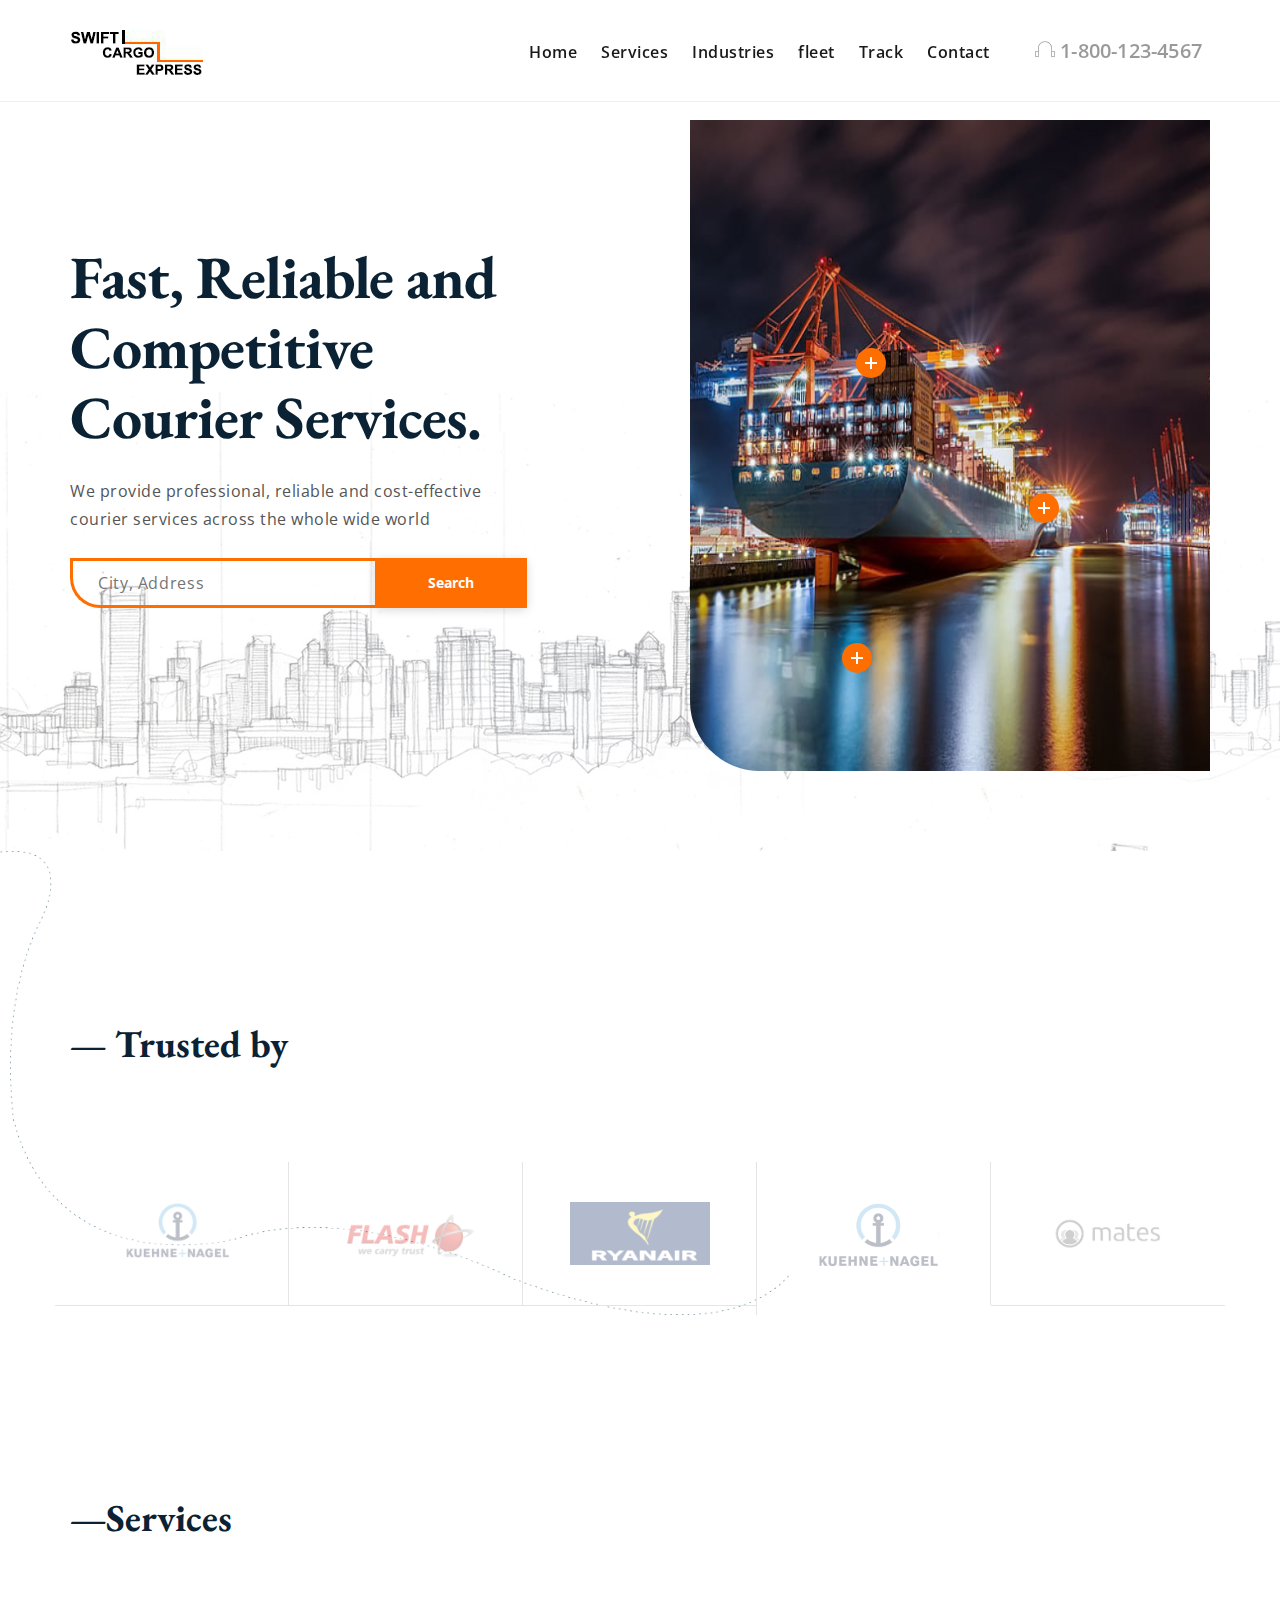
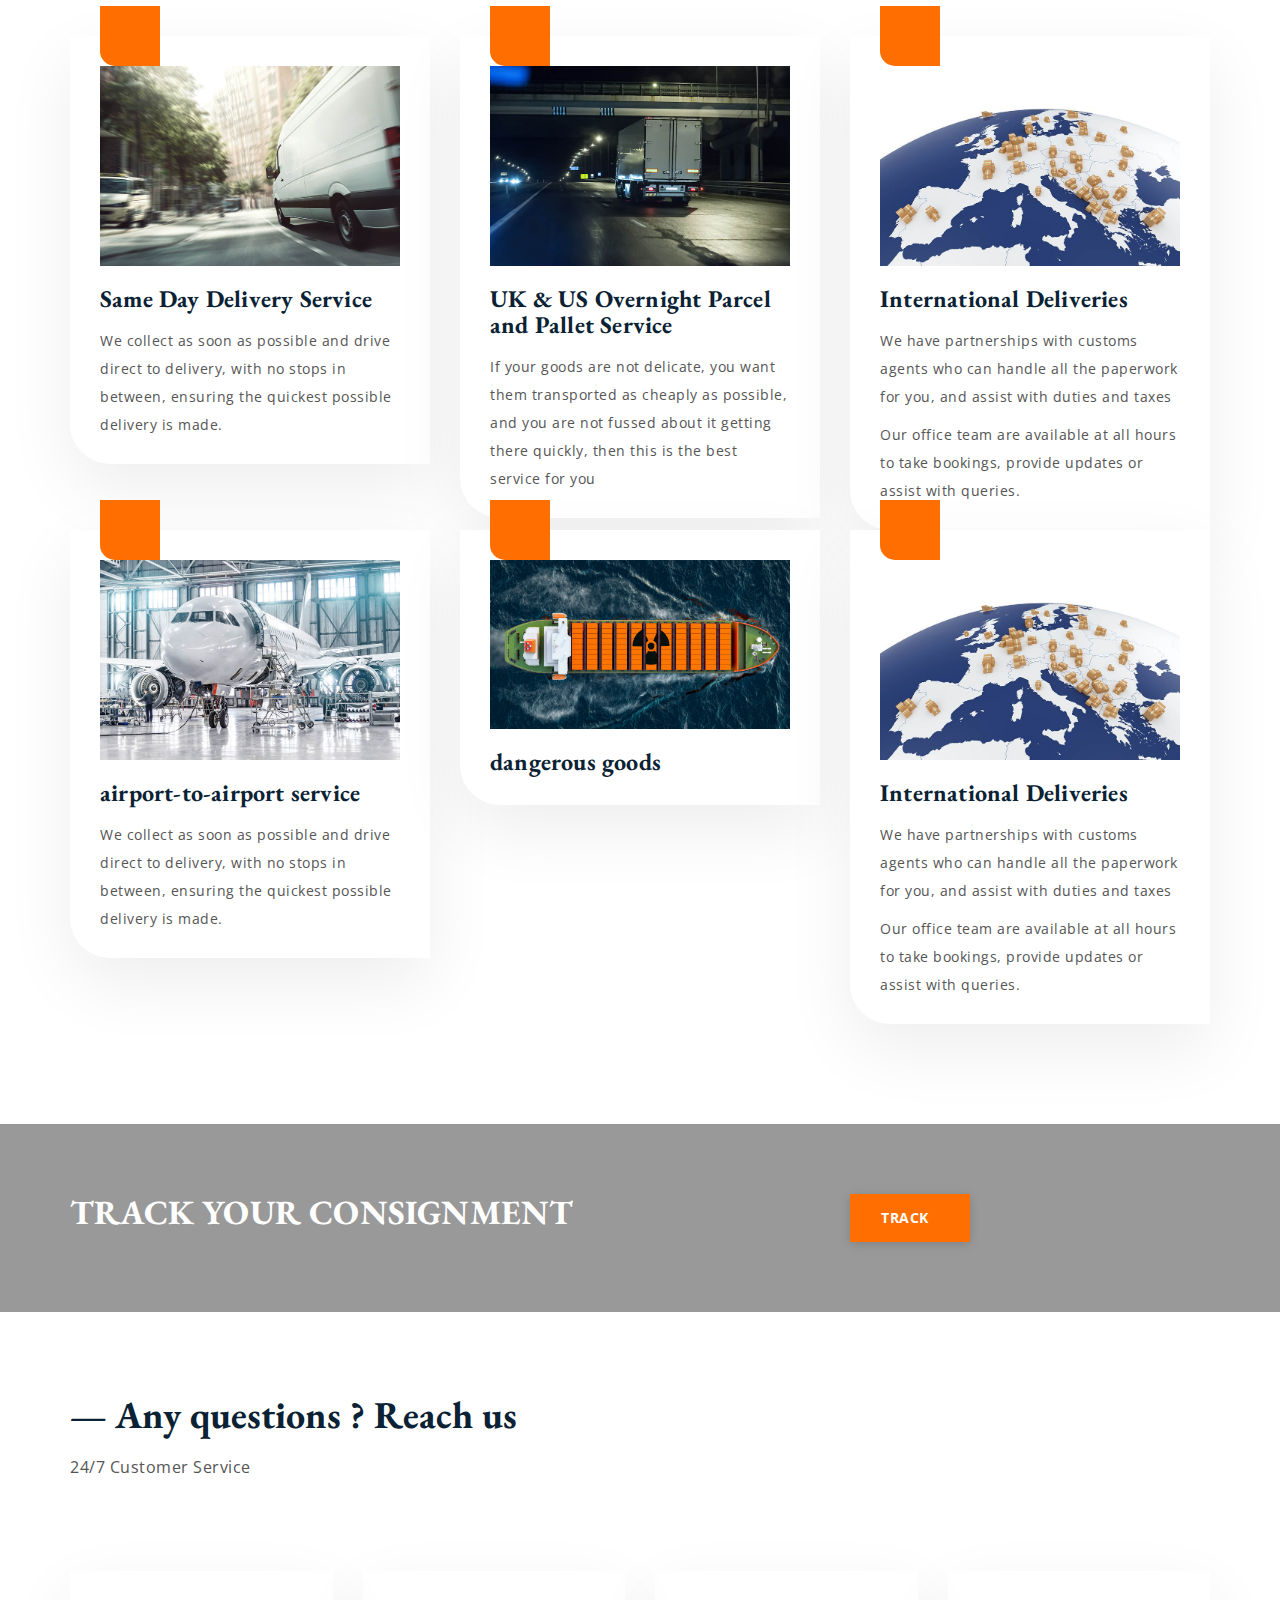
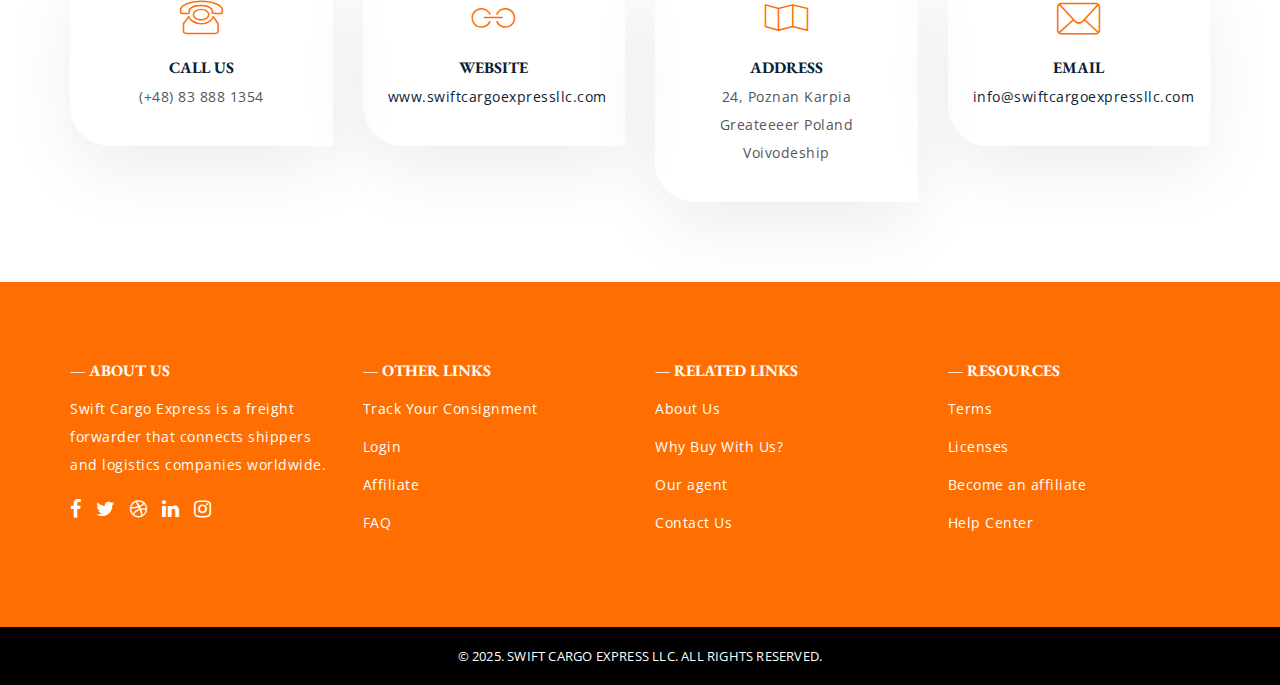
==== commit 585a4e3d: "Update index.html" ====
--- a/index.html
+++ b/index.html
@@ -687,7 +687,7 @@
     <!-- Copyright -->
     <div class="footer-copy">
         <div class="container">
-            &copy; 2024. Swift Cargo Express LLC. All rights reserved.
+            &copy; 2025. Swift Cargo Express LLC. All rights reserved.
         </div>
     </div>
 
@@ -756,4 +756,4 @@
     <script src="js/vendors/mc/main.js"></script>
 </body>
 
-</html>+</html>
